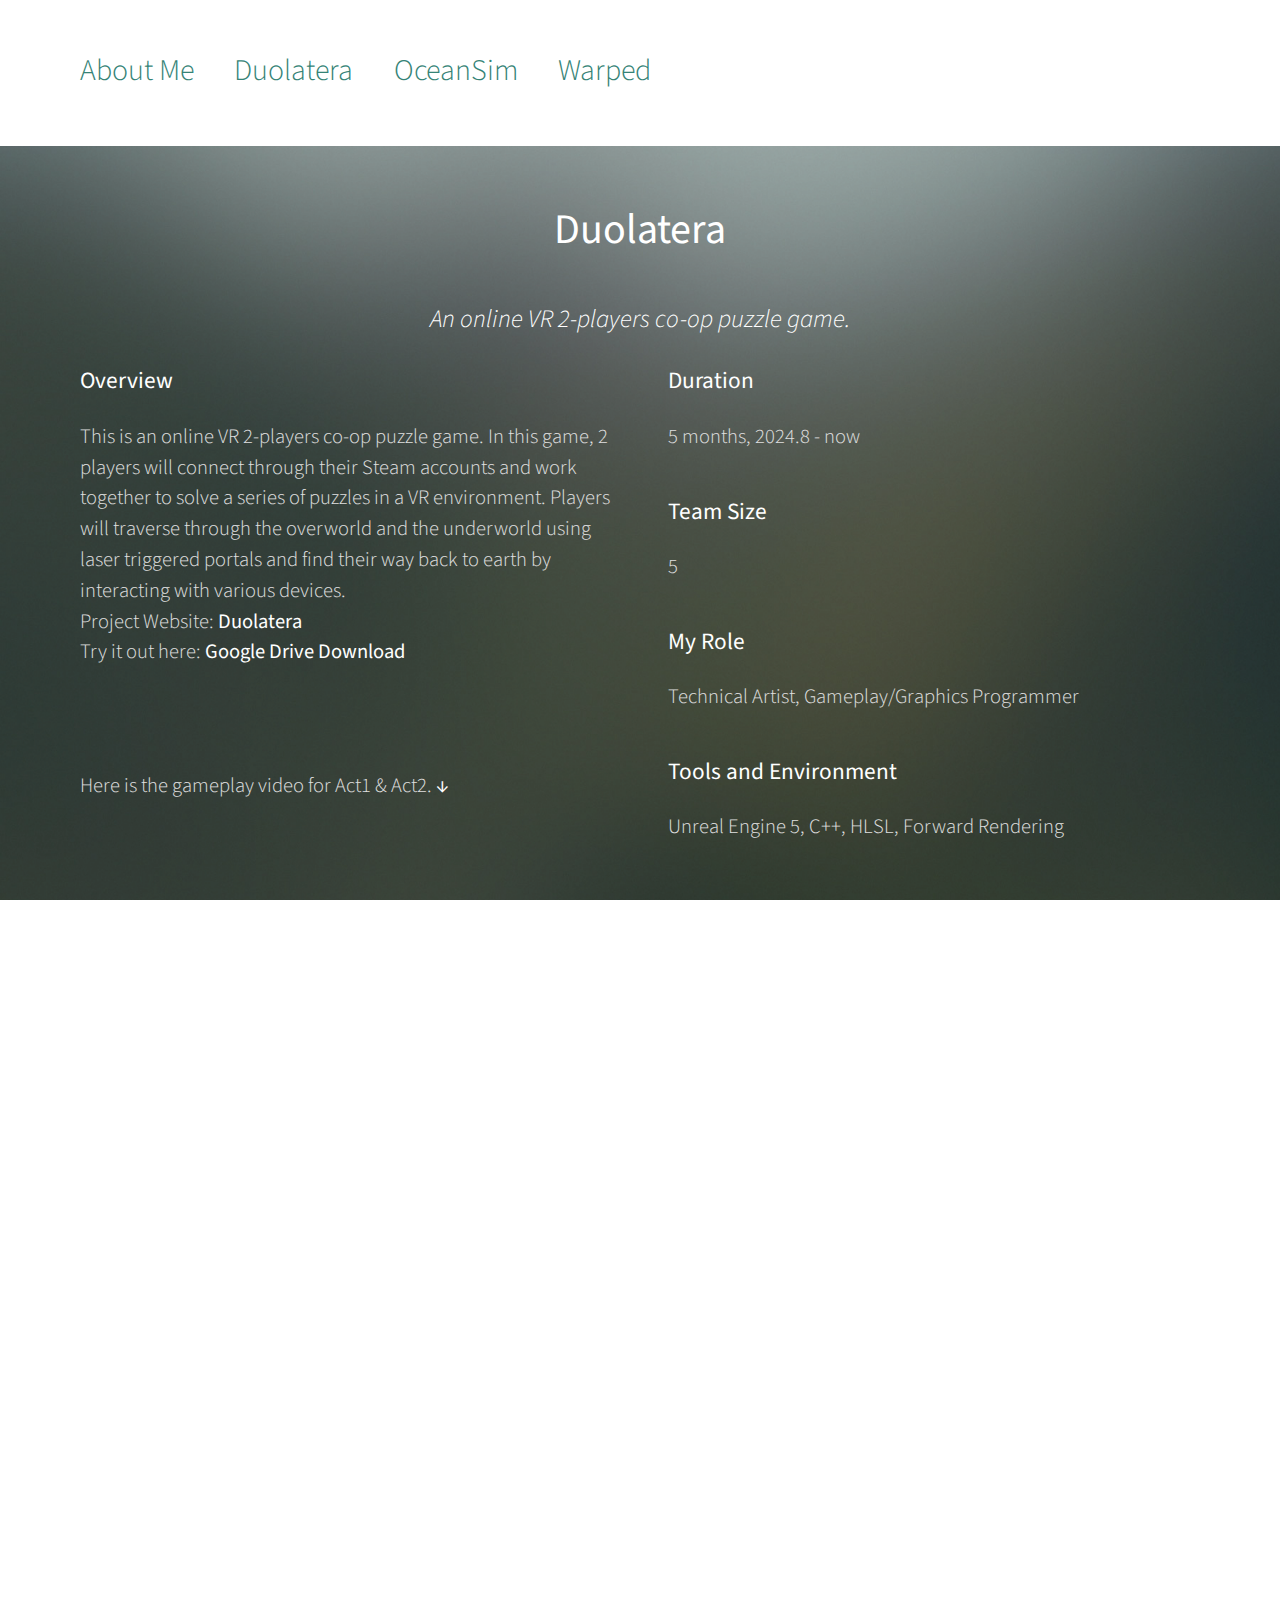
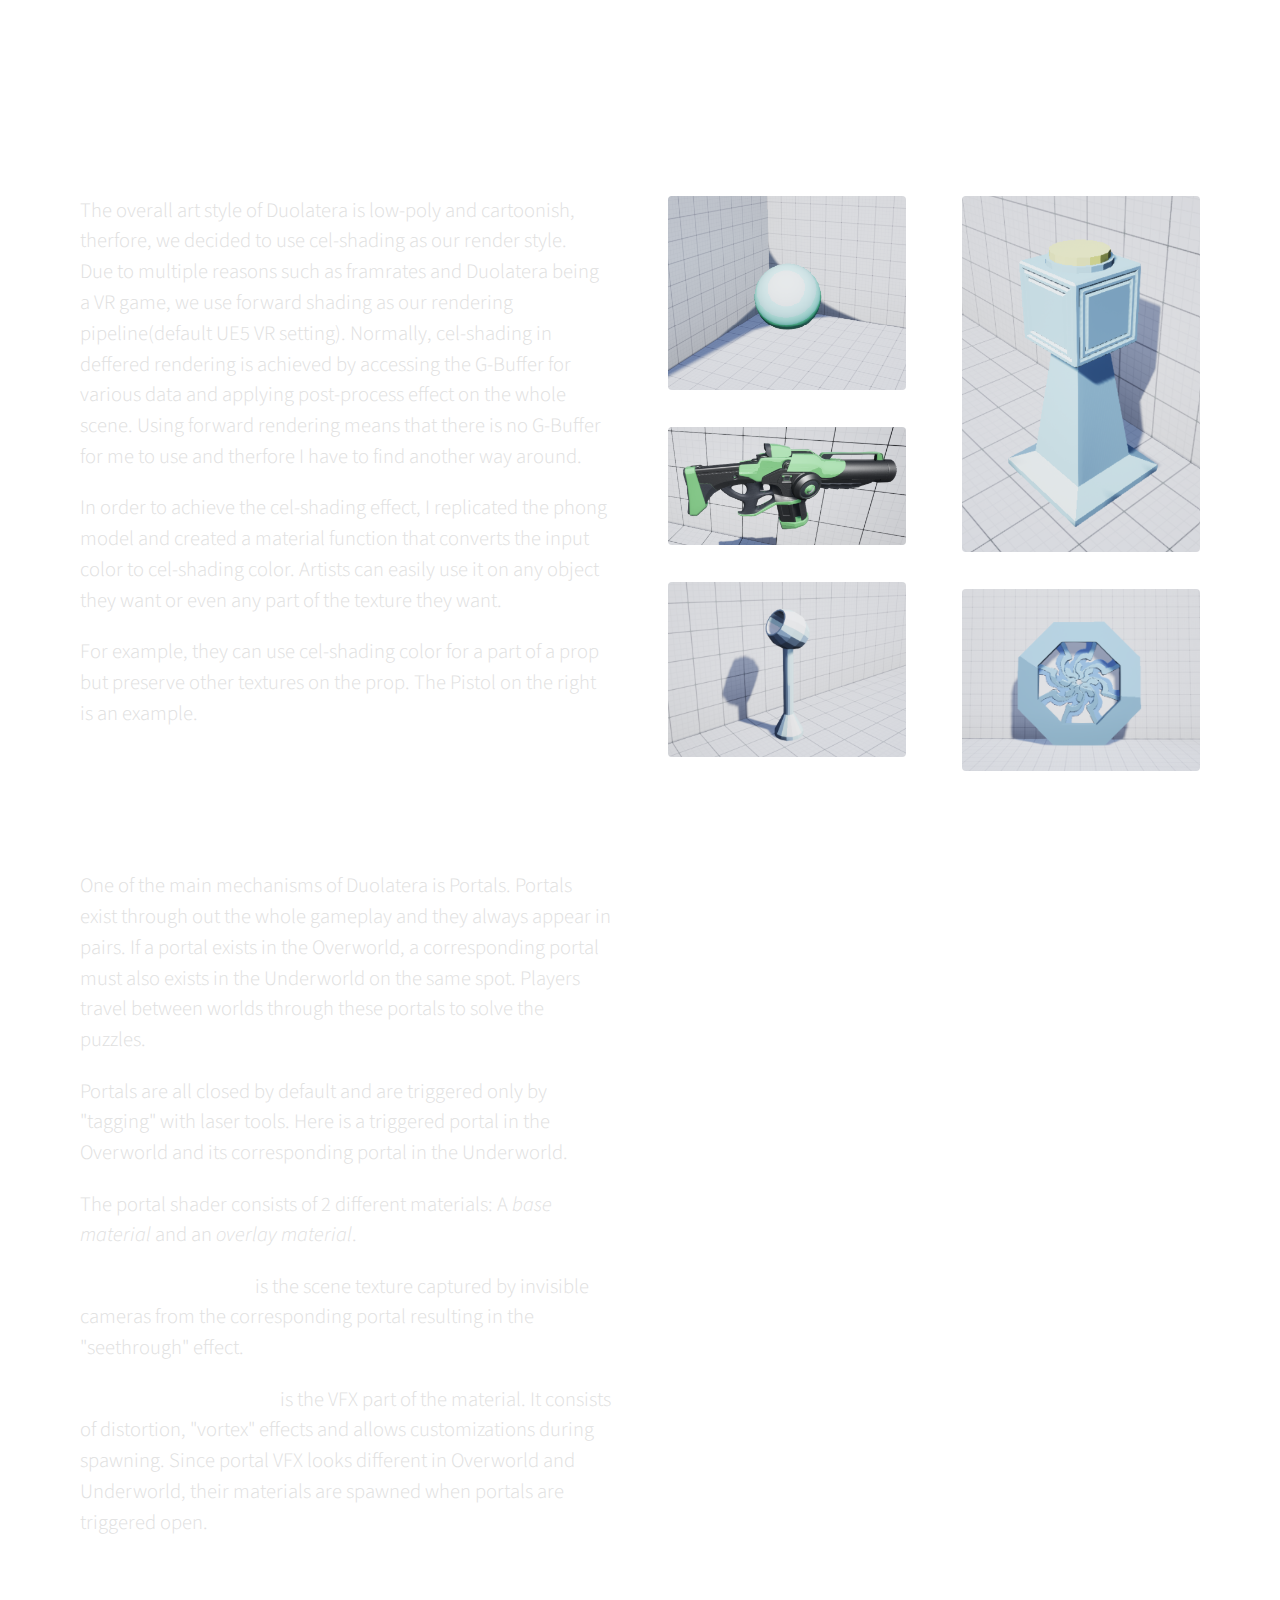
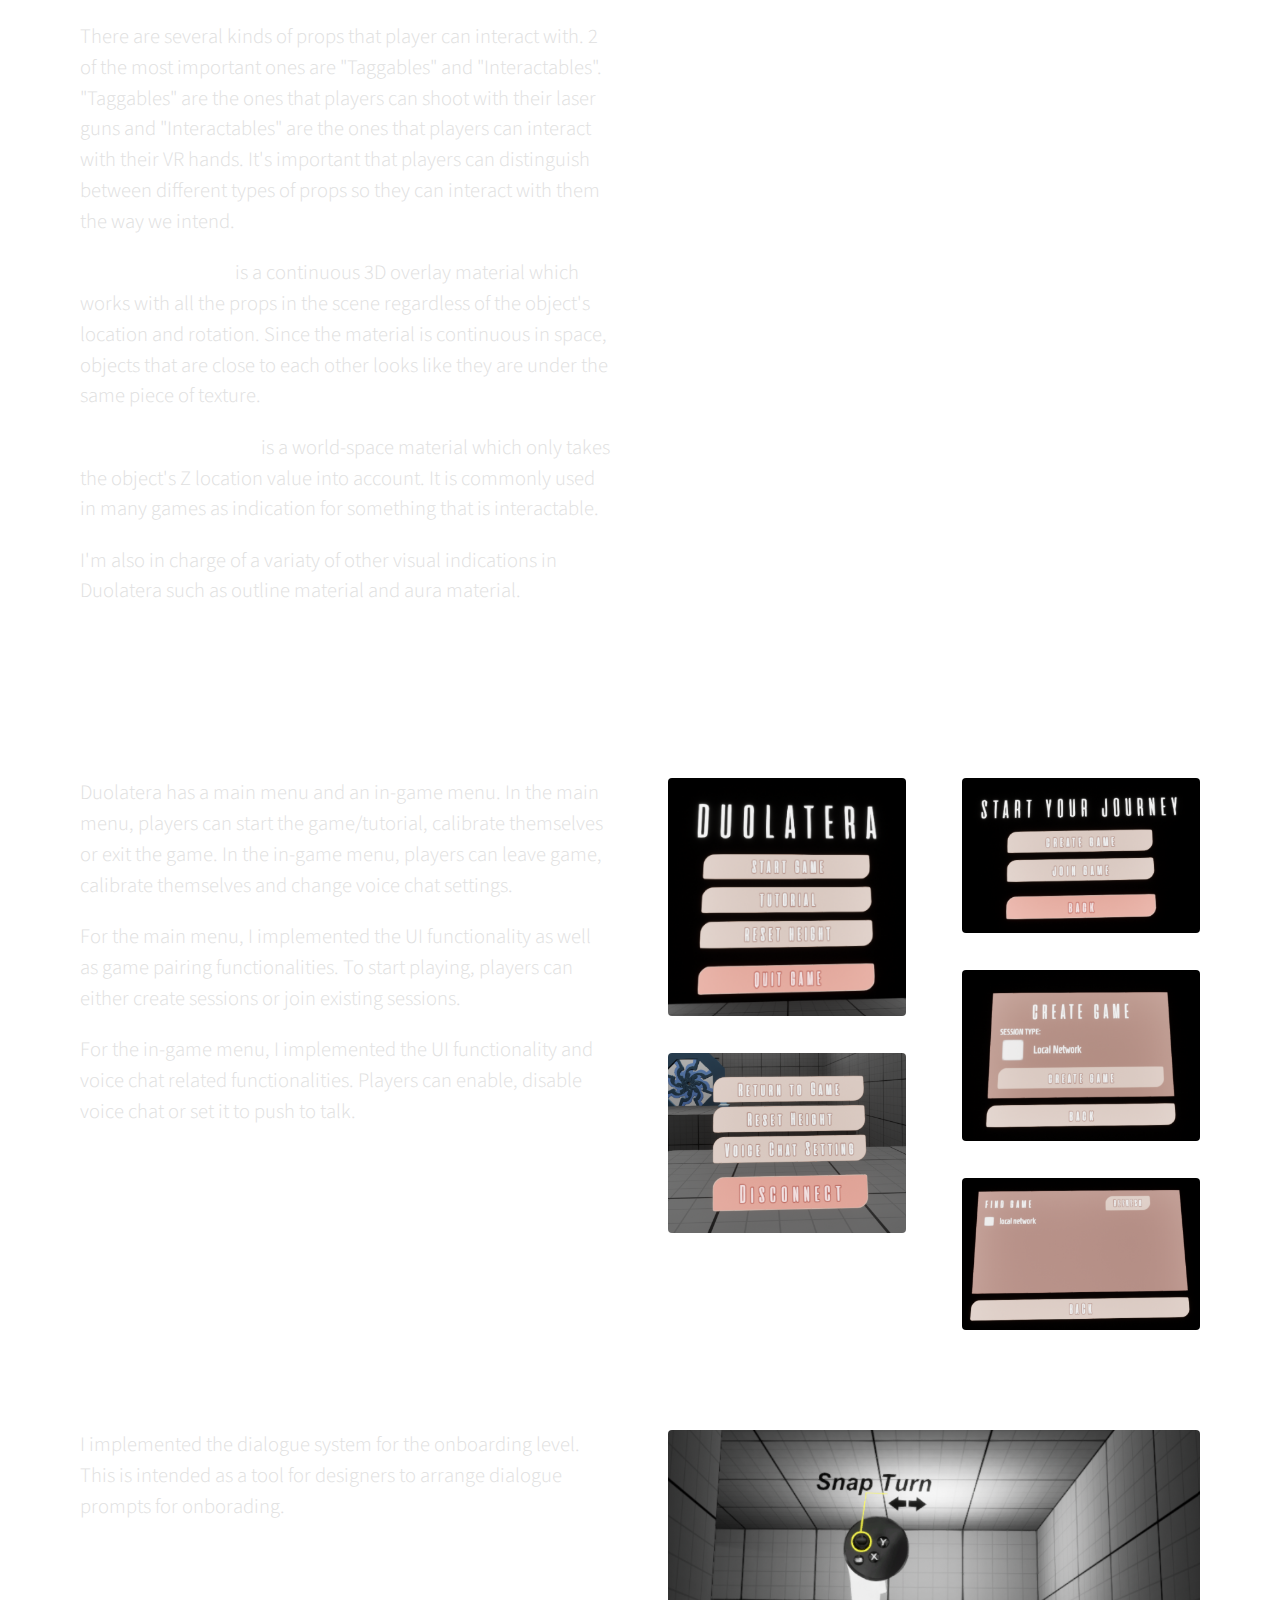
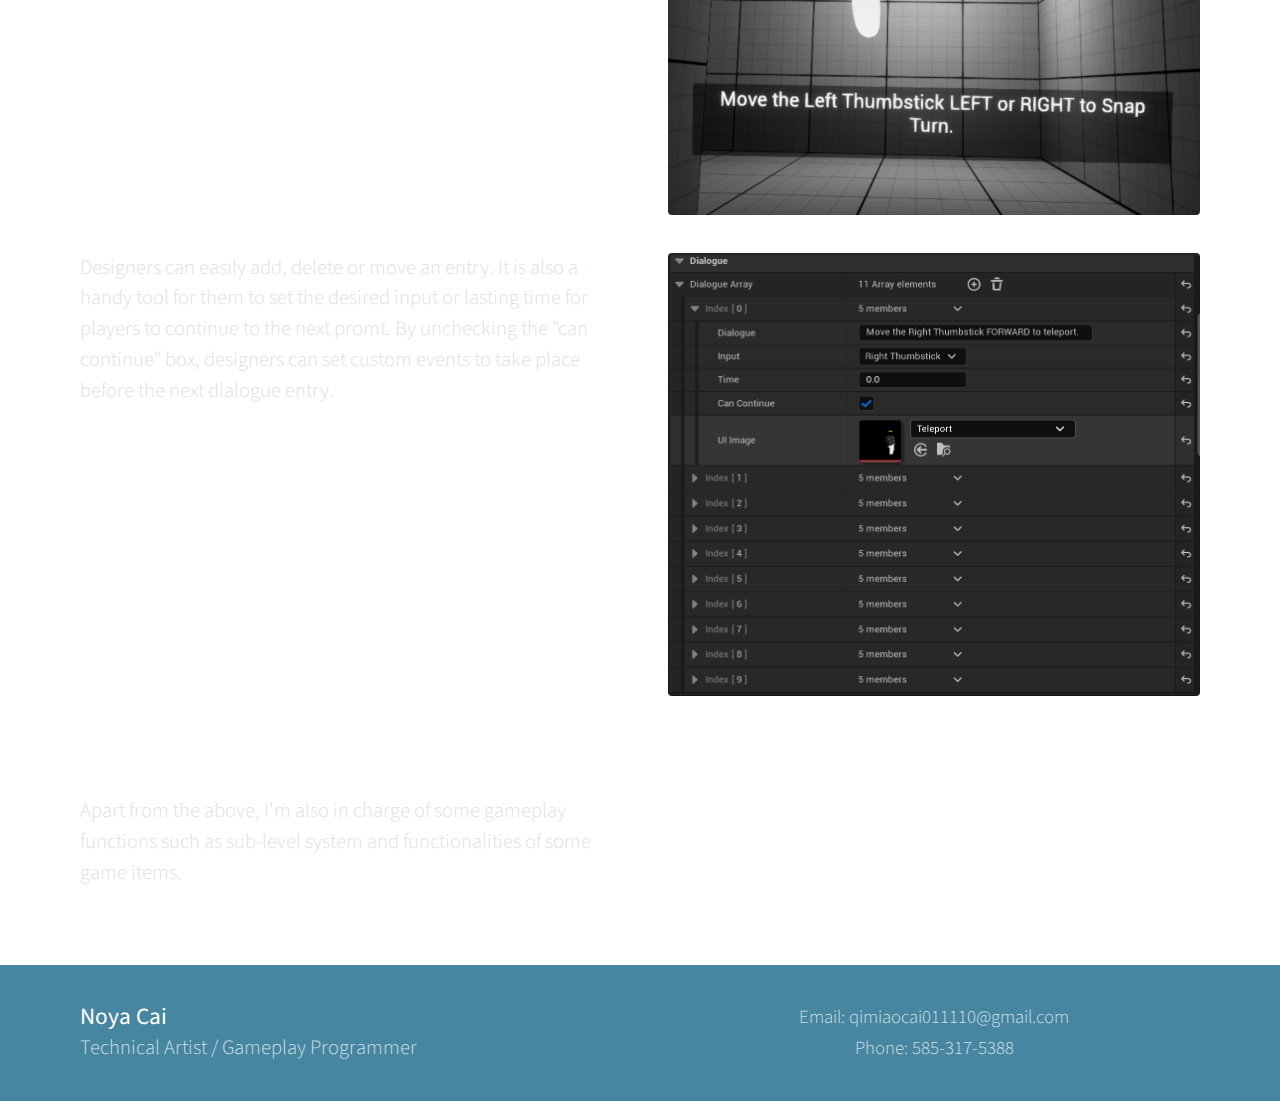
==== Duolatera.html @ 700ef35f "1 down...2 to go" ====
<!DOCTYPE HTML>
<!--
	Photon by HTML5 UP
	html5up.net | @ajlkn
	Free for personal and commercial use under the CCA 3.0 license (html5up.net/license)
-->
<html>
	<head>
		<title>Duolatera</title>
		<meta charset="utf-8" />
		<meta name="viewport" content="width=device-width, initial-scale=1, user-scalable=no" />
		<link rel="stylesheet" href="assets/css/main.css" />
		<noscript><link rel="stylesheet" href="assets/css/noscript.css" /></noscript>
	</head>
	<body class="is-preload">
		<!-- Header -->
		<section id = "one" class="main style3" style="background-color: #ffffff;">
			<div class="container"  >
				<div class="row gtr-150" >
					<div class="col-8 col-12-medium imp-medium" >
						<a href= "index.html" style="text-align: right; margin-right: 5%; font-size:30px" target="_self"><font color="358376";>About Me</font></a>
						<a href= "Duolatera.html" style="text-align: right; margin-right: 5%; font-size:30px" target="_self"><font color="358376">Duolatera</font></a>
						<a href= "OceanSim.html" style="text-align: right; margin-right: 5%; font-size:30px" target="_self"><font color="358376">OceanSim</font></a>
						<a href= "Warped.html" style="text-align: right; margin-right: 5%; font-size:30px" target="_self"><font color="358376">Warped</font></a>
					</div>
				</div>
			</div>
		</section>
		<!-- One -->
		<section id="one" class="main style2">
			<div class="container">				
				<h1 style = "text-align: center;">
					<b>Duolatera</b>
				</h1>
				<h3 style="font-style: italic; text-align: center;">
					An online VR 2-players co-op puzzle game.
				</h3>
				<div class="row gtr-150">
					<div class="col-6 col-12-medium">
						<h4> 
							<b>Overview</b>
						</h4>
						<p>
							This is an online VR 2-players co-op puzzle game. 
							In this game, 2 players will connect through their Steam accounts and work together to solve a series of puzzles in a VR environment.
							Players will traverse through the overworld and the underworld using laser triggered portals and find their way back to earth by interacting with various devices. 
							<br />
							Project Website: <a href="https://drifters-msgdd.github.io/"> <b>Duolatera</b> </a>
							<br />
							Try it out here: 
							<a href="https://drive.google.com/file/d/1wOtnj-SyZd5ifnVirCe8KGhSxMT-4qs-/view"> <b>Google Drive Download</b> </a>
						</p>
						<p>	
							<br/><br/>
							Here is the gameplay video for Act1 & Act2. <b>↓</b>
						</p>
					</div>
					<div class="col-6 col-12-medium">
						<h4> 
							<b>Duration</b>
						</h4>
						<p>
							5 months, 2024.8 - now
						</p>
						<h4> 
							<b>Team Size</b>
						</h4>
						<p>
							5
						</p>
						<h4> 
							<b>My Role</b>
						</h4>
						<p>
							Technical Artist, Gameplay/Graphics Programmer
						</p>
						<h4> 
							<b>Tools and Environment</b>
						</h4>
						<p>
							Unreal Engine 5, C++, HLSL, Forward Rendering
						</p>
					</div>
				</div>
								
				<iframe width="720" height="720" src="https://www.youtube.com/embed/d44bLRqTe-4"  style="margin-left: 18%;"></iframe>
				<br/><br/>
				<h2> 
					<b>Shaders</b>
				</h2>
				<h3> 
					<b>Global Cel-Shading</b>
				</h3>
				<div class="row gtr-150">
					<div class="col-6 col-12-medium">
						<p style="margin-bottom: 1em;">
							The overall art style of Duolatera is low-poly and cartoonish, therfore, we decided to use cel-shading as our render style.
							<br/>
							Due to multiple reasons such as framrates and Duolatera being a VR game, we use forward shading as our rendering pipeline(default UE5 VR setting).
							Normally, cel-shading in deffered rendering is achieved by accessing the G-Buffer for various data and applying post-process effect on the whole scene.
							Using forward rendering means that there is no G-Buffer for me to use and therfore I have to find another way around.
						</p>
						<p style="margin-bottom: 1em;">
							In order to achieve the cel-shading effect, I replicated the phong model and created a material function that converts the input color to cel-shading color.
							Artists can easily use it on any object they want or even any part of the texture they want. 
						</p>
						<p style="margin-bottom: 1em;">
							For example, they can use cel-shading color for a part of a prop but preserve other textures on the prop. The Pistol on the right is an example.
						</p>
					</div>
					<div class="col-6 col-12-medium">
						<div class="row gtr-150">
							<div class="col-6 col-12-medium">
								<span class="image fit"><img src="images/Cel_Ball.png" alt="" /></span>
								<span class="image fit"><img src="images/Cel_Pistol.png" alt="" /></span>
								<span class="image fit"><img src="images/Cel_RingSensor.png" alt="" /></span>
							</div>
							<div class="col-6 col-12-medium">
								<span class="image fit"><img src="images/Cel_Button.png" alt="" /></span>
								<span class="image fit"><img src="images/Cel_Gate.png" alt="" /></span>
							</div>
						</div>
					</div>
				</div>
				<h3> 
					<b>Portal VFX Between 2 Worlds</b>
				</h3>
				<div class="row gtr-150">
					<div class="col-6 col-12-medium" >
						<p style="margin-bottom: 1em;">
							One of the main mechanisms of Duolatera is Portals. Portals exist through out the whole gameplay and they always appear in pairs. 
							If a portal exists in the Overworld, a corresponding portal must also exists in the Underworld on the same spot. Players travel between worlds through these portals to solve the puzzles.
						</p>
						<p style="margin-bottom: 1em;">
							Portals are all closed by default and are triggered only by "tagging" with laser tools. 
							Here is a triggered portal in the Overworld and its corresponding portal in the Underworld. 
						</p>
						<p style="margin-bottom: 1em;">
							The portal shader consists of 2 different materials: A <i>base material</i> and an <i>overlay material</i>.
						</p>
						<p style="margin-bottom: 1em;">
							<b>Base portal material</b> is the scene texture captured by invisible cameras from the corresponding portal resulting in the "seethrough" effect.
						</p>
						<p style="margin-bottom: 1em;">
							<b>Overlay portal material</b> is the VFX part of the material. It consists of distortion, "vortex" effects and allows customizations during spawning. 
							Since portal VFX looks different in Overworld and Underworld, their materials are spawned when portals are triggered open. 
						</p>
					</div>
					<div class="col-6 col-12-medium">
						<span class="image fit" style="margin-bottom: 1em;"><img src="images/OverworldPortal.gif" alt="" /></span>
						<p style="margin-top: 1em; text-align: center;" >
							<b>Overworld Portal</b>
						</p>
						<span class="image fit" style="margin-bottom: 1em;"><img src="images/UnderworldPortal.gif" alt="" /></span>
						<p style="margin-top: 1em; text-align: center;">
							<b>Underworld Portal</b>	
						</p>
					</div>
				</div>
				<h3> 
					<b>Visual Indication Shaders</b>
				</h3>
				<div class="row gtr-150">
					<div class="col-6 col-12-medium">
						<p style="margin-bottom: 1em;">
							There are several kinds of props that player can interact with. 2 of the most important ones are "Taggables" and "Interactables".
							"Taggables" are the ones that players can shoot with their laser guns and "Interactables" are the ones that players can interact with their VR hands.
							It's important that players can distinguish between different types of props so they can interact with them the way we intend.
						</p>
						<p style="margin-bottom: 1em;">
							<b>Taggable material</b> is a continuous 3D overlay material which works with all the props in the scene regardless of the object's location and rotation.
							Since the material is continuous in space, objects that are close to each other looks like they are under the same piece of texture.
						</p>
						<p style="margin-bottom: 1em;">
							<b>Interactable material</b> is a world-space material which only takes the object's Z location value into account.
							It is commonly used in many games as indication for something that is interactable. 
						</p>
						<p style="margin-bottom: 1em;">
							I'm also in charge of a variaty of other visual indications in Duolatera such as outline material and aura material.
						</p>
					</div>
					<div class="col-6 col-12-medium">
						<span class="image fit" style="margin-bottom: 1em;"><img src="images/TaggableMat.gif" alt="" /></span>
						<p style="margin-top: 1em; text-align: center;">
							<b>Taggable Material</b>	
						</p>
						<span class="image fit" style="margin-bottom: 1em;"><img src="images/InteractableMat.gif" alt="" /></span>
						<p style="margin-top: 1em; text-align: center;">
							<b>Interactable Material</b>	
						</p>
					</div>
				</div>
				<h2> 
					<b>Gameplay</b>
				</h2>
				<h3> 
					<b>Menu System</b>
				</h3>
				<div class="row gtr-150">
					<div class="col-6 col-12-medium">
						<p style="margin-bottom: 1em;">
							Duolatera has a main menu and an in-game menu. In the main menu, players can start the game/tutorial, calibrate themselves or exit the game.
							In the in-game menu, players can leave game, calibrate themselves and change voice chat settings.
						</p>
						<p style="margin-bottom: 1em;">	
							For the main menu, I implemented the UI functionality as well as game pairing functionalities. To start playing, players can either create sessions or join existing sessions.
						</p>
						<p style="margin-bottom: 1em;">	
							For the in-game menu, I implemented the UI functionality and voice chat related functionalities. Players can enable, disable voice chat or set it to push to talk.
						</p>
					</div>
					<div class="col-6 col-12-medium">
						<div class="row gtr-150">
							<div class="col-6 col-12-medium">
								<span class="image fit"><img src="images/MainMenu.png" alt="" /></span>
								<span class="image fit"><img src="images/SubMenu.png" alt="" /></span>
							</div>
							<div class="col-6 col-12-medium">
								<span class="image fit"><img src="images/GameSession.png" alt="" /></span>
								<span class="image fit"><img src="images/CreateGame.png" alt="" /></span>
								<span class="image fit"><img src="images/JoinGame.png" alt="" /></span>
							</div>
						</div>
					</div>
				</div>
				<h3> 
					<b>Dialogue System</b>
				</h3>
				<div class="row gtr-150">
					<div class="col-6 col-12-medium">
						<p style="margin-bottom: 1em;">
							I implemented the dialogue system for the onboarding level. This is intended as a tool for designers to arrange dialogue prompts for onborading.
						</p>
					</div>
					<div class="col-6 col-12-medium">
						<div class="col-6 col-12-medium">
							<span class="image fit"><img src="images/Dialogue.png" alt="" /></span>
						</div>
					</div>	
				</div>
				<div class="row gtr-150">
					<div class="col-6 col-12-medium">
						<p style="margin-bottom: 1em;">
							Designers can easily add, delete or move an entry. It is also a handy tool for them to set the desired input or lasting time for players to continue to the next promt.
							By unchecking the "can continue" box, designers can set custom events to take place before the next dialogue entry.
						</p>
					</div>
					<div class="col-6 col-12-medium">
						<div class="col-6 col-12-medium">
							<span class="image fit"><img src="images/DialogueSystem.png" alt="" /></span>
						</div>
					</div>	
				</div>
				<h3> 
					<b>Other Gameplay</b>
				</h3>
				<div class="row gtr-150">
					<div class="col-6 col-12-medium">
						<p style="margin-bottom: 1em;">
							Apart from the above, I'm also in charge of some gameplay functions such as sub-level system and functionalities of some game items.
						</p>
					</div>
				</div>
			</div>
		</section>
	
		<!-- Footer -->
		<section id="footer">
			<div class = "container">
				<div class="row gtr-150">
					<div class="col-6 col-12-medium">
						<p style = "text-align:left; margin: 0 0 0 0; font-size: 1.25em;" >
							<b>Noya Cai</b> 
						</p>	
						<p style = "text-align:left;  margin: 0 0 0 0;" >
							Technical Artist / Gameplay Programmer
						</p>
					</div>
					<div class="col-6 col-12-medium">
						Email: <a href="mailto: qimiaocai011110@gmail.com"> qimiaocai011110@gmail.com </a>
						<br>Phone: 585-317-5388
					</div>
				</div>
			</div>
		</section>

		<!-- Scripts -->
			<script src="assets/js/jquery.min.js"></script>
			<script src="assets/js/jquery.scrolly.min.js"></script>
			<script src="assets/js/browser.min.js"></script>
			<script src="assets/js/breakpoints.min.js"></script>
			<script src="assets/js/util.js"></script>
			<script src="assets/js/main.js"></script>

	</body>
</html>
---- assets/css/main.css ----
@import url("fontawesome-all.min.css");
@import url("https://fonts.googleapis.com/css?family=Source+Sans+Pro:300,300italic,400,400italic");

/*
	Photon by HTML5 UP
	html5up.net | @ajlkn
	Free for personal and commercial use under the CCA 3.0 license (html5up.net/license)
*/

html, body, div, span, applet, object,
iframe, h1, h2, h3, h4, h5, h6, p, blockquote,
pre, a, abbr, acronym, address, big, cite,
code, del, dfn, em, img, ins, kbd, q, s, samp,
small, strike, strong, sub, sup, tt, var, b,
u, i, center, dl, dt, dd, ol, ul, li, fieldset,
form, label, legend, table, caption, tbody,
tfoot, thead, tr, th, td, article, aside,
canvas, details, embed, figure, figcaption,
footer, header, hgroup, menu, nav, output, ruby,
section, summary, time, mark, audio, video {
	margin: 0;
	padding: 0;
	border: 0;
	font-size: 100%;
	font: inherit;
	vertical-align: baseline;}

article, aside, details, figcaption, figure,
footer, header, hgroup, menu, nav, section {
	display: block;}

body {
	line-height: 1;
}

ol, ul {
	list-style: none;
}

blockquote, q {
	quotes: none;
}

	blockquote:before, blockquote:after, q:before, q:after {
		content: '';
		content: none;
	}

table {
	border-collapse: collapse;
	border-spacing: 0;
}

body {
	-webkit-text-size-adjust: none;
}

mark {
	background-color: transparent;
	color: inherit;
}

input::-moz-focus-inner {
	border: 0;
	padding: 0;
}

input, select, textarea {
	-moz-appearance: none;
	-webkit-appearance: none;
	-ms-appearance: none;
	appearance: none;
}

/* Basic */

	html {
		box-sizing: border-box;
	}

	*, *:before, *:after {
		box-sizing: inherit;
	}

	body {
		background: #fff;
	}

		body.is-preload *, body.is-preload *:before, body.is-preload *:after {
			-moz-animation: none !important;
			-webkit-animation: none !important;
			-ms-animation: none !important;
			animation: none !important;
			-moz-transition: none !important;
			-webkit-transition: none !important;
			-ms-transition: none !important;
			transition: none !important;
		}

	body, input, select, textarea {
		color: #666;
		font-family: "Source Sans Pro", Helvetica, sans-serif;
		font-size: 16pt;
		font-weight: 300;
		line-height: 1.65em;
	}

	a {
		-moz-transition: color 0.2s ease-in-out, border-color 0.2s ease-in-out;
		-webkit-transition: color 0.2s ease-in-out, border-color 0.2s ease-in-out;
		-ms-transition: color 0.2s ease-in-out, border-color 0.2s ease-in-out;
		transition: color 0.2s ease-in-out, border-color 0.2s ease-in-out;
		border-bottom: solid 2px #00000000;
		color: inherit;
		text-decoration: none;
	}

		a:hover {
			border-bottom-color: #00000000;
			color: #ffffff;
		}

	strong, b {
		color: #555;
		font-weight: 400;
	}

	em, i {
		font-style: italic;
	}

	p {
		font-size: 1.10em;
		font-style: initial;
		margin: 0 0 2em 0;
	}

	h1, h2, h3, h4, h5, h6 {
		color: #555;
		line-height: 1em;
		margin: 0 0 1em 0;
	}

		h1 a, h2 a, h3 a, h4 a, h5 a, h6 a {
			color: inherit;
			text-decoration: none;
		}

	h1 {
		font-size: 2.25em;
		line-height: 1.35em;
	}

	h2 {
		font-size: 2em;
		line-height: 1.35em;
	}

	h3 {
		font-size: 1.35em;
		line-height: 1.5em;
	}

	h4 {
		font-size: 1.25em;
		line-height: 1.5em;
	}

	h5 {
		font-size: 0.9em;
		line-height: 1.5em;
	}

	h6 {
		font-size: 0.7em;
		line-height: 1.5em;
	}

	sub {
		font-size: 0.8em;
		position: relative;
		top: 0.5em;
	}

	sup {
		font-size: 0.8em;
		position: relative;
		top: -0.5em;
	}

	hr {
		border: 0;
		border-bottom: solid 1px rgba(144, 144, 144, 0.5);
		margin: 2em 0;
	}

		hr.major {
			margin: 3em 0;
		}

	blockquote {
		border-left: solid 4px rgba(144, 144, 144, 0.5);
		font-style: italic;
		margin: 0 0 2em 0;
		padding: 0.5em 0 0.5em 2em;
	}

	code {
		background: rgba(144, 144, 144, 0.075);
		border-radius: 4px;
		border: solid 1px rgba(144, 144, 144, 0.5);
		font-family: "Courier New", monospace;
		font-size: 0.9em;
		margin: 0 0.25em;
		padding: 0.25em 0.65em;
	}

	pre {
		-webkit-overflow-scrolling: touch;
		font-family: "Courier New", monospace;
		font-size: 0.9em;
		margin: 0 0 2em 0;
	}

		pre code {
			display: block;
			line-height: 1.75em;
			padding: 1em 1.5em;
			overflow-x: auto;
		}

	.align-left {
		text-align: left;
	}

	.align-center {
		text-align: center;
	}

	.align-right {
		text-align: right;
	}

/* Container */

	.container {
		margin: 0 auto;
		max-width: calc(100% - 4em);
		width: 60em;
	}

		.container.xsmall {
			width: 15em;
		}

		.container.small {
			width: 30em;
		}

		.container.medium {
			width: 45em;
		}

		.container.large {
			width: 75em;
		}

		.container.xlarge {
			width: 90em;
		}

		.container.max {
			width: 100%;
		}

		@media screen and (max-width: 980px) {

			.container {
				max-width: 100% !important;
				width: 100% !important;
			}

		}

		@media screen and (max-width: 480px) {

			.container {
				max-width: calc(100% - 3em);
			}

		}

/* Row */

	.row {
		display: flex;
		flex-wrap: wrap;
		box-sizing: border-box;
		align-items: stretch;
	}

		.row > * {
			box-sizing: border-box;
		}

		.row.gtr-uniform > * > :last-child {
			margin-bottom: 0;
		}

		.row.aln-left {
			justify-content: flex-start;
		}

		.row.aln-center {
			justify-content: center;
		}

		.row.aln-right {
			justify-content: flex-end;
		}

		.row.aln-top {
			align-items: flex-start;
		}

		.row.aln-middle {
			align-items: center;
		}

		.row.aln-bottom {
			align-items: flex-end;
		}

		.row > .imp {
			order: -1;
		}

		.row > .col-1 {
			width: 8.33333%;
		}

		.row > .off-1 {
			margin-left: 8.33333%;
		}

		.row > .col-2 {
			width: 16.66667%;
		}

		.row > .off-2 {
			margin-left: 16.66667%;
		}

		.row > .col-3 {
			width: 25%;
		}

		.row > .off-3 {
			margin-left: 25%;
		}

		.row > .col-4 {
			width: 33.33333%;
		}

		.row > .off-4 {
			margin-left: 33.33333%;
		}

		.row > .col-5 {
			width: 41.66667%;
		}

		.row > .off-5 {
			margin-left: 41.66667%;
		}

		.row > .col-6 {
			width: 50%;
		}

		.row > .off-6 {
			margin-left: 50%;
		}

		.row > .col-7 {
			width: 58.33333%;
		}

		.row > .off-7 {
			margin-left: 58.33333%;
		}

		.row > .col-8 {
			width: 66.66667%;
		}

		.row > .off-8 {
			margin-left: 66.66667%;
		}

		.row > .col-9 {
			width: 75%;
		}

		.row > .off-9 {
			margin-left: 75%;
		}

		.row > .col-10 {
			width: 83.33333%;
		}

		.row > .off-10 {
			margin-left: 83.33333%;
		}

		.row > .col-11 {
			width: 91.66667%;
		}

		.row > .off-11 {
			margin-left: 91.66667%;
		}

		.row > .col-12 {
			width: 100%;
		}

		.row > .off-12 {
			margin-left: 100%;
		}

		.row.gtr-0 {
			margin-top: 0;
			margin-left: 0em;
		}

			.row.gtr-0 > * {
				padding: 0 0 0 0em;
			}

			.row.gtr-0.gtr-uniform {
				margin-top: 0em;
			}

				.row.gtr-0.gtr-uniform > * {
					padding-top: 0em;
				}

		.row.gtr-25 {
			margin-top: 0;
			margin-left: -0.5em;
		}

			.row.gtr-25 > * {
				padding: 0 0 0 0.5em;
			}

			.row.gtr-25.gtr-uniform {
				margin-top: -0.5em;
			}

				.row.gtr-25.gtr-uniform > * {
					padding-top: 0.5em;
				}

		.row.gtr-50 {
			margin-top: 0;
			margin-left: -1em;
		}

			.row.gtr-50 > * {
				padding: 0 0 0 1em;
			}

			.row.gtr-50.gtr-uniform {
				margin-top: -1em;
			}

				.row.gtr-50.gtr-uniform > * {
					padding-top: 1em;
				}

		.row {
			margin-top: 0;
			margin-left: -2em;
		}

			.row > * {
				padding: 0 0 0 2em;
			}

			.row.gtr-uniform {
				margin-top: -2em;
			}

				.row.gtr-uniform > * {
					padding-top: 2em;
				}

		.row.gtr-150 {
			margin-top: 0;
			margin-left: -3em;
		}

			.row.gtr-150 > * {
				padding: 0 0 0 3em;
			}

			.row.gtr-150.gtr-uniform {
				margin-top: -3em;
			}

				.row.gtr-150.gtr-uniform > * {
					padding-top: 3em;
				}

		.row.gtr-200 {
			margin-top: 0;
			margin-left: -4em;
		}

			.row.gtr-200 > * {
				padding: 0 0 0 4em;
			}

			.row.gtr-200.gtr-uniform {
				margin-top: -4em;
			}

				.row.gtr-200.gtr-uniform > * {
					padding-top: 4em;
				}

		@media screen and (max-width: 1680px) {

			.row {
				display: flex;
				flex-wrap: wrap;
				box-sizing: border-box;
				align-items: stretch;
			}

				.row > * {
					box-sizing: border-box;
				}

				.row.gtr-uniform > * > :last-child {
					margin-bottom: 0;
				}

				.row.aln-left {
					justify-content: flex-start;
				}

				.row.aln-center {
					justify-content: center;
				}

				.row.aln-right {
					justify-content: flex-end;
				}

				.row.aln-top {
					align-items: flex-start;
				}

				.row.aln-middle {
					align-items: center;
				}

				.row.aln-bottom {
					align-items: flex-end;
				}

				.row > .imp-xlarge {
					order: -1;
				}

				.row > .col-1-xlarge {
					width: 8.33333%;
				}

				.row > .off-1-xlarge {
					margin-left: 8.33333%;
				}

				.row > .col-2-xlarge {
					width: 16.66667%;
				}

				.row > .off-2-xlarge {
					margin-left: 16.66667%;
				}

				.row > .col-3-xlarge {
					width: 25%;
				}

				.row > .off-3-xlarge {
					margin-left: 25%;
				}

				.row > .col-4-xlarge {
					width: 33.33333%;
				}

				.row > .off-4-xlarge {
					margin-left: 33.33333%;
				}

				.row > .col-5-xlarge {
					width: 41.66667%;
				}

				.row > .off-5-xlarge {
					margin-left: 41.66667%;
				}

				.row > .col-6-xlarge {
					width: 50%;
				}

				.row > .off-6-xlarge {
					margin-left: 50%;
				}

				.row > .col-7-xlarge {
					width: 58.33333%;
				}

				.row > .off-7-xlarge {
					margin-left: 58.33333%;
				}

				.row > .col-8-xlarge {
					width: 66.66667%;
				}

				.row > .off-8-xlarge {
					margin-left: 66.66667%;
				}

				.row > .col-9-xlarge {
					width: 75%;
				}

				.row > .off-9-xlarge {
					margin-left: 75%;
				}

				.row > .col-10-xlarge {
					width: 83.33333%;
				}

				.row > .off-10-xlarge {
					margin-left: 83.33333%;
				}

				.row > .col-11-xlarge {
					width: 91.66667%;
				}

				.row > .off-11-xlarge {
					margin-left: 91.66667%;
				}

				.row > .col-12-xlarge {
					width: 100%;
				}

				.row > .off-12-xlarge {
					margin-left: 100%;
				}

				.row.gtr-0 {
					margin-top: 0;
					margin-left: 0em;
				}

					.row.gtr-0 > * {
						padding: 0 0 0 0em;
					}

					.row.gtr-0.gtr-uniform {
						margin-top: 0em;
					}

						.row.gtr-0.gtr-uniform > * {
							padding-top: 0em;
						}

				.row.gtr-25 {
					margin-top: 0;
					margin-left: -0.5em;
				}

					.row.gtr-25 > * {
						padding: 0 0 0 0.5em;
					}

					.row.gtr-25.gtr-uniform {
						margin-top: -0.5em;
					}

						.row.gtr-25.gtr-uniform > * {
							padding-top: 0.5em;
						}

				.row.gtr-50 {
					margin-top: 0;
					margin-left: -1em;
				}

					.row.gtr-50 > * {
						padding: 0 0 0 1em;
					}

					.row.gtr-50.gtr-uniform {
						margin-top: -1em;
					}

						.row.gtr-50.gtr-uniform > * {
							padding-top: 1em;
						}

				.row {
					margin-top: 0;
					margin-left: -2em;
				}

					.row > * {
						padding: 0 0 0 2em;
					}

					.row.gtr-uniform {
						margin-top: -2em;
					}

						.row.gtr-uniform > * {
							padding-top: 2em;
						}

				.row.gtr-150 {
					margin-top: 0;
					margin-left: -3em;
				}

					.row.gtr-150 > * {
						padding: 0 0 0 3em;
					}

					.row.gtr-150.gtr-uniform {
						margin-top: -3em;
					}

						.row.gtr-150.gtr-uniform > * {
							padding-top: 3em;
						}

				.row.gtr-200 {
					margin-top: 0;
					margin-left: -4em;
				}

					.row.gtr-200 > * {
						padding: 0 0 0 4em;
					}

					.row.gtr-200.gtr-uniform {
						margin-top: -4em;
					}

						.row.gtr-200.gtr-uniform > * {
							padding-top: 4em;
						}

		}

		@media screen and (max-width: 1140px) {

			.row {
				display: flex;
				flex-wrap: wrap;
				box-sizing: border-box;
				align-items: stretch;
			}

				.row > * {
					box-sizing: border-box;
				}

				.row.gtr-uniform > * > :last-child {
					margin-bottom: 0;
				}

				.row.aln-left {
					justify-content: flex-start;
				}

				.row.aln-center {
					justify-content: center;
				}

				.row.aln-right {
					justify-content: flex-end;
				}

				.row.aln-top {
					align-items: flex-start;
				}

				.row.aln-middle {
					align-items: center;
				}

				.row.aln-bottom {
					align-items: flex-end;
				}

				.row > .imp-large {
					order: -1;
				}

				.row > .col-1-large {
					width: 8.33333%;
				}

				.row > .off-1-large {
					margin-left: 8.33333%;
				}

				.row > .col-2-large {
					width: 16.66667%;
				}

				.row > .off-2-large {
					margin-left: 16.66667%;
				}

				.row > .col-3-large {
					width: 25%;
				}

				.row > .off-3-large {
					margin-left: 25%;
				}

				.row > .col-4-large {
					width: 33.33333%;
				}

				.row > .off-4-large {
					margin-left: 33.33333%;
				}

				.row > .col-5-large {
					width: 41.66667%;
				}

				.row > .off-5-large {
					margin-left: 41.66667%;
				}

				.row > .col-6-large {
					width: 50%;
				}

				.row > .off-6-large {
					margin-left: 50%;
				}

				.row > .col-7-large {
					width: 58.33333%;
				}

				.row > .off-7-large {
					margin-left: 58.33333%;
				}

				.row > .col-8-large {
					width: 66.66667%;
				}

				.row > .off-8-large {
					margin-left: 66.66667%;
				}

				.row > .col-9-large {
					width: 75%;
				}

				.row > .off-9-large {
					margin-left: 75%;
				}

				.row > .col-10-large {
					width: 83.33333%;
				}

				.row > .off-10-large {
					margin-left: 83.33333%;
				}

				.row > .col-11-large {
					width: 91.66667%;
				}

				.row > .off-11-large {
					margin-left: 91.66667%;
				}

				.row > .col-12-large {
					width: 100%;
				}

				.row > .off-12-large {
					margin-left: 100%;
				}

				.row.gtr-0 {
					margin-top: 0;
					margin-left: 0em;
				}

					.row.gtr-0 > * {
						padding: 0 0 0 0em;
					}

					.row.gtr-0.gtr-uniform {
						margin-top: 0em;
					}

						.row.gtr-0.gtr-uniform > * {
							padding-top: 0em;
						}

				.row.gtr-25 {
					margin-top: 0;
					margin-left: -0.5em;
				}

					.row.gtr-25 > * {
						padding: 0 0 0 0.5em;
					}

					.row.gtr-25.gtr-uniform {
						margin-top: -0.5em;
					}

						.row.gtr-25.gtr-uniform > * {
							padding-top: 0.5em;
						}

				.row.gtr-50 {
					margin-top: 0;
					margin-left: -1em;
				}

					.row.gtr-50 > * {
						padding: 0 0 0 1em;
					}

					.row.gtr-50.gtr-uniform {
						margin-top: -1em;
					}

						.row.gtr-50.gtr-uniform > * {
							padding-top: 1em;
						}

				.row {
					margin-top: 0;
					margin-left: -2em;
				}

					.row > * {
						padding: 0 0 0 2em;
					}

					.row.gtr-uniform {
						margin-top: -2em;
					}

						.row.gtr-uniform > * {
							padding-top: 2em;
						}

				.row.gtr-150 {
					margin-top: 0;
					margin-left: -3em;
				}

					.row.gtr-150 > * {
						padding: 0 0 0 3em;
					}

					.row.gtr-150.gtr-uniform {
						margin-top: -3em;
					}

						.row.gtr-150.gtr-uniform > * {
							padding-top: 3em;
						}

				.row.gtr-200 {
					margin-top: 0;
					margin-left: -4em;
				}

					.row.gtr-200 > * {
						padding: 0 0 0 4em;
					}

					.row.gtr-200.gtr-uniform {
						margin-top: -4em;
					}

						.row.gtr-200.gtr-uniform > * {
							padding-top: 4em;
						}

		}

		@media screen and (max-width: 980px) {

			.row {
				display: flex;
				flex-wrap: wrap;
				box-sizing: border-box;
				align-items: stretch;
			}

				.row > * {
					box-sizing: border-box;
				}

				.row.gtr-uniform > * > :last-child {
					margin-bottom: 0;
				}

				.row.aln-left {
					justify-content: flex-start;
				}

				.row.aln-center {
					justify-content: center;
				}

				.row.aln-right {
					justify-content: flex-end;
				}

				.row.aln-top {
					align-items: flex-start;
				}

				.row.aln-middle {
					align-items: center;
				}

				.row.aln-bottom {
					align-items: flex-end;
				}

				.row > .imp-medium {
					order: -1;
				}

				.row > .col-1-medium {
					width: 8.33333%;
				}

				.row > .off-1-medium {
					margin-left: 8.33333%;
				}

				.row > .col-2-medium {
					width: 16.66667%;
				}

				.row > .off-2-medium {
					margin-left: 16.66667%;
				}

				.row > .col-3-medium {
					width: 25%;
				}

				.row > .off-3-medium {
					margin-left: 25%;
				}

				.row > .col-4-medium {
					width: 33.33333%;
				}

				.row > .off-4-medium {
					margin-left: 33.33333%;
				}

				.row > .col-5-medium {
					width: 41.66667%;
				}

				.row > .off-5-medium {
					margin-left: 41.66667%;
				}

				.row > .col-6-medium {
					width: 50%;
				}

				.row > .off-6-medium {
					margin-left: 50%;
				}

				.row > .col-7-medium {
					width: 58.33333%;
				}

				.row > .off-7-medium {
					margin-left: 58.33333%;
				}

				.row > .col-8-medium {
					width: 66.66667%;
				}

				.row > .off-8-medium {
					margin-left: 66.66667%;
				}

				.row > .col-9-medium {
					width: 75%;
				}

				.row > .off-9-medium {
					margin-left: 75%;
				}

				.row > .col-10-medium {
					width: 83.33333%;
				}

				.row > .off-10-medium {
					margin-left: 83.33333%;
				}

				.row > .col-11-medium {
					width: 91.66667%;
				}

				.row > .off-11-medium {
					margin-left: 91.66667%;
				}

				.row > .col-12-medium {
					width: 100%;
				}

				.row > .off-12-medium {
					margin-left: 100%;
				}

				.row.gtr-0 {
					margin-top: 0;
					margin-left: 0em;
				}

					.row.gtr-0 > * {
						padding: 0 0 0 0em;
					}

					.row.gtr-0.gtr-uniform {
						margin-top: 0em;
					}

						.row.gtr-0.gtr-uniform > * {
							padding-top: 0em;
						}

				.row.gtr-25 {
					margin-top: 0;
					margin-left: -0.5em;
				}

					.row.gtr-25 > * {
						padding: 0 0 0 0.5em;
					}

					.row.gtr-25.gtr-uniform {
						margin-top: -0.5em;
					}

						.row.gtr-25.gtr-uniform > * {
							padding-top: 0.5em;
						}

				.row.gtr-50 {
					margin-top: 0;
					margin-left: -1em;
				}

					.row.gtr-50 > * {
						padding: 0 0 0 1em;
					}

					.row.gtr-50.gtr-uniform {
						margin-top: -1em;
					}

						.row.gtr-50.gtr-uniform > * {
							padding-top: 1em;
						}

				.row {
					margin-top: 0;
					margin-left: -2em;
				}

					.row > * {
						padding: 0 0 0 2em;
					}

					.row.gtr-uniform {
						margin-top: -2em;
					}

						.row.gtr-uniform > * {
							padding-top: 2em;
						}

				.row.gtr-150 {
					margin-top: 0;
					margin-left: -3em;
				}

					.row.gtr-150 > * {
						padding: 0 0 0 3em;
					}

					.row.gtr-150.gtr-uniform {
						margin-top: -3em;
					}

						.row.gtr-150.gtr-uniform > * {
							padding-top: 3em;
						}

				.row.gtr-200 {
					margin-top: 0;
					margin-left: -4em;
				}

					.row.gtr-200 > * {
						padding: 0 0 0 4em;
					}

					.row.gtr-200.gtr-uniform {
						margin-top: -4em;
					}

						.row.gtr-200.gtr-uniform > * {
							padding-top: 4em;
						}

		}

		@media screen and (max-width: 736px) {

			.row {
				display: flex;
				flex-wrap: wrap;
				box-sizing: border-box;
				align-items: stretch;
			}

				.row > * {
					box-sizing: border-box;
				}

				.row.gtr-uniform > * > :last-child {
					margin-bottom: 0;
				}

				.row.aln-left {
					justify-content: flex-start;
				}

				.row.aln-center {
					justify-content: center;
				}

				.row.aln-right {
					justify-content: flex-end;
				}

				.row.aln-top {
					align-items: flex-start;
				}

				.row.aln-middle {
					align-items: center;
				}

				.row.aln-bottom {
					align-items: flex-end;
				}

				.row > .imp-small {
					order: -1;
				}

				.row > .col-1-small {
					width: 8.33333%;
				}

				.row > .off-1-small {
					margin-left: 8.33333%;
				}

				.row > .col-2-small {
					width: 16.66667%;
				}

				.row > .off-2-small {
					margin-left: 16.66667%;
				}

				.row > .col-3-small {
					width: 25%;
				}

				.row > .off-3-small {
					margin-left: 25%;
				}

				.row > .col-4-small {
					width: 33.33333%;
				}

				.row > .off-4-small {
					margin-left: 33.33333%;
				}

				.row > .col-5-small {
					width: 41.66667%;
				}

				.row > .off-5-small {
					margin-left: 41.66667%;
				}

				.row > .col-6-small {
					width: 50%;
				}

				.row > .off-6-small {
					margin-left: 50%;
				}

				.row > .col-7-small {
					width: 58.33333%;
				}

				.row > .off-7-small {
					margin-left: 58.33333%;
				}

				.row > .col-8-small {
					width: 66.66667%;
				}

				.row > .off-8-small {
					margin-left: 66.66667%;
				}

				.row > .col-9-small {
					width: 75%;
				}

				.row > .off-9-small {
					margin-left: 75%;
				}

				.row > .col-10-small {
					width: 83.33333%;
				}

				.row > .off-10-small {
					margin-left: 83.33333%;
				}

				.row > .col-11-small {
					width: 91.66667%;
				}

				.row > .off-11-small {
					margin-left: 91.66667%;
				}

				.row > .col-12-small {
					width: 100%;
				}

				.row > .off-12-small {
					margin-left: 100%;
				}

				.row.gtr-0 {
					margin-top: 0;
					margin-left: 0em;
				}

					.row.gtr-0 > * {
						padding: 0 0 0 0em;
					}

					.row.gtr-0.gtr-uniform {
						margin-top: 0em;
					}

						.row.gtr-0.gtr-uniform > * {
							padding-top: 0em;
						}

				.row.gtr-25 {
					margin-top: 0;
					margin-left: -0.5em;
				}

					.row.gtr-25 > * {
						padding: 0 0 0 0.5em;
					}

					.row.gtr-25.gtr-uniform {
						margin-top: -0.5em;
					}

						.row.gtr-25.gtr-uniform > * {
							padding-top: 0.5em;
						}

				.row.gtr-50 {
					margin-top: 0;
					margin-left: -1em;
				}

					.row.gtr-50 > * {
						padding: 0 0 0 1em;
					}

					.row.gtr-50.gtr-uniform {
						margin-top: -1em;
					}

						.row.gtr-50.gtr-uniform > * {
							padding-top: 1em;
						}

				.row {
					margin-top: 0;
					margin-left: -2em;
				}

					.row > * {
						padding: 0 0 0 2em;
					}

					.row.gtr-uniform {
						margin-top: -2em;
					}

						.row.gtr-uniform > * {
							padding-top: 2em;
						}

				.row.gtr-150 {
					margin-top: 0;
					margin-left: -3em;
				}

					.row.gtr-150 > * {
						padding: 0 0 0 3em;
					}

					.row.gtr-150.gtr-uniform {
						margin-top: -3em;
					}

						.row.gtr-150.gtr-uniform > * {
							padding-top: 3em;
						}

				.row.gtr-200 {
					margin-top: 0;
					margin-left: -4em;
				}

					.row.gtr-200 > * {
						padding: 0 0 0 4em;
					}

					.row.gtr-200.gtr-uniform {
						margin-top: -4em;
					}

						.row.gtr-200.gtr-uniform > * {
							padding-top: 4em;
						}

		}

		@media screen and (max-width: 480px) {

			.row {
				display: flex;
				flex-wrap: wrap;
				box-sizing: border-box;
				align-items: stretch;
			}

				.row > * {
					box-sizing: border-box;
				}

				.row.gtr-uniform > * > :last-child {
					margin-bottom: 0;
				}

				.row.aln-left {
					justify-content: flex-start;
				}

				.row.aln-center {
					justify-content: center;
				}

				.row.aln-right {
					justify-content: flex-end;
				}

				.row.aln-top {
					align-items: flex-start;
				}

				.row.aln-middle {
					align-items: center;
				}

				.row.aln-bottom {
					align-items: flex-end;
				}

				.row > .imp-xsmall {
					order: -1;
				}

				.row > .col-1-xsmall {
					width: 8.33333%;
				}

				.row > .off-1-xsmall {
					margin-left: 8.33333%;
				}

				.row > .col-2-xsmall {
					width: 16.66667%;
				}

				.row > .off-2-xsmall {
					margin-left: 16.66667%;
				}

				.row > .col-3-xsmall {
					width: 25%;
				}

				.row > .off-3-xsmall {
					margin-left: 25%;
				}

				.row > .col-4-xsmall {
					width: 33.33333%;
				}

				.row > .off-4-xsmall {
					margin-left: 33.33333%;
				}

				.row > .col-5-xsmall {
					width: 41.66667%;
				}

				.row > .off-5-xsmall {
					margin-left: 41.66667%;
				}

				.row > .col-6-xsmall {
					width: 50%;
				}

				.row > .off-6-xsmall {
					margin-left: 50%;
				}

				.row > .col-7-xsmall {
					width: 58.33333%;
				}

				.row > .off-7-xsmall {
					margin-left: 58.33333%;
				}

				.row > .col-8-xsmall {
					width: 66.66667%;
				}

				.row > .off-8-xsmall {
					margin-left: 66.66667%;
				}

				.row > .col-9-xsmall {
					width: 75%;
				}

				.row > .off-9-xsmall {
					margin-left: 75%;
				}

				.row > .col-10-xsmall {
					width: 83.33333%;
				}

				.row > .off-10-xsmall {
					margin-left: 83.33333%;
				}

				.row > .col-11-xsmall {
					width: 91.66667%;
				}

				.row > .off-11-xsmall {
					margin-left: 91.66667%;
				}

				.row > .col-12-xsmall {
					width: 100%;
				}

				.row > .off-12-xsmall {
					margin-left: 100%;
				}

				.row.gtr-0 {
					margin-top: 0;
					margin-left: 0em;
				}

					.row.gtr-0 > * {
						padding: 0 0 0 0em;
					}

					.row.gtr-0.gtr-uniform {
						margin-top: 0em;
					}

						.row.gtr-0.gtr-uniform > * {
							padding-top: 0em;
						}

				.row.gtr-25 {
					margin-top: 0;
					margin-left: -0.5em;
				}

					.row.gtr-25 > * {
						padding: 0 0 0 0.5em;
					}

					.row.gtr-25.gtr-uniform {
						margin-top: -0.5em;
					}

						.row.gtr-25.gtr-uniform > * {
							padding-top: 0.5em;
						}

				.row.gtr-50 {
					margin-top: 0;
					margin-left: -1em;
				}

					.row.gtr-50 > * {
						padding: 0 0 0 1em;
					}

					.row.gtr-50.gtr-uniform {
						margin-top: -1em;
					}

						.row.gtr-50.gtr-uniform > * {
							padding-top: 1em;
						}

				.row {
					margin-top: 0;
					margin-left: -2em;
				}

					.row > * {
						padding: 0 0 0 2em;
					}

					.row.gtr-uniform {
						margin-top: -2em;
					}

						.row.gtr-uniform > * {
							padding-top: 2em;
						}

				.row.gtr-150 {
					margin-top: 0;
					margin-left: -3em;
				}

					.row.gtr-150 > * {
						padding: 0 0 0 3em;
					}

					.row.gtr-150.gtr-uniform {
						margin-top: -3em;
					}

						.row.gtr-150.gtr-uniform > * {
							padding-top: 3em;
						}

				.row.gtr-200 {
					margin-top: 0;
					margin-left: -4em;
				}

					.row.gtr-200 > * {
						padding: 0 0 0 4em;
					}

					.row.gtr-200.gtr-uniform {
						margin-top: -4em;
					}

						.row.gtr-200.gtr-uniform > * {
							padding-top: 4em;
						}

		}

		@media screen and (max-width: 320px) {

			.row {
				display: flex;
				flex-wrap: wrap;
				box-sizing: border-box;
				align-items: stretch;
			}

				.row > * {
					box-sizing: border-box;
				}

				.row.gtr-uniform > * > :last-child {
					margin-bottom: 0;
				}

				.row.aln-left {
					justify-content: flex-start;
				}

				.row.aln-center {
					justify-content: center;
				}

				.row.aln-right {
					justify-content: flex-end;
				}

				.row.aln-top {
					align-items: flex-start;
				}

				.row.aln-middle {
					align-items: center;
				}

				.row.aln-bottom {
					align-items: flex-end;
				}

				.row > .imp-xxsmall {
					order: -1;
				}

				.row > .col-1-xxsmall {
					width: 8.33333%;
				}

				.row > .off-1-xxsmall {
					margin-left: 8.33333%;
				}

				.row > .col-2-xxsmall {
					width: 16.66667%;
				}

				.row > .off-2-xxsmall {
					margin-left: 16.66667%;
				}

				.row > .col-3-xxsmall {
					width: 25%;
				}

				.row > .off-3-xxsmall {
					margin-left: 25%;
				}

				.row > .col-4-xxsmall {
					width: 33.33333%;
				}

				.row > .off-4-xxsmall {
					margin-left: 33.33333%;
				}

				.row > .col-5-xxsmall {
					width: 41.66667%;
				}

				.row > .off-5-xxsmall {
					margin-left: 41.66667%;
				}

				.row > .col-6-xxsmall {
					width: 50%;
				}

				.row > .off-6-xxsmall {
					margin-left: 50%;
				}

				.row > .col-7-xxsmall {
					width: 58.33333%;
				}

				.row > .off-7-xxsmall {
					margin-left: 58.33333%;
				}

				.row > .col-8-xxsmall {
					width: 66.66667%;
				}

				.row > .off-8-xxsmall {
					margin-left: 66.66667%;
				}

				.row > .col-9-xxsmall {
					width: 75%;
				}

				.row > .off-9-xxsmall {
					margin-left: 75%;
				}

				.row > .col-10-xxsmall {
					width: 83.33333%;
				}

				.row > .off-10-xxsmall {
					margin-left: 83.33333%;
				}

				.row > .col-11-xxsmall {
					width: 91.66667%;
				}

				.row > .off-11-xxsmall {
					margin-left: 91.66667%;
				}

				.row > .col-12-xxsmall {
					width: 100%;
				}

				.row > .off-12-xxsmall {
					margin-left: 100%;
				}

				.row.gtr-0 {
					margin-top: 0;
					margin-left: 0em;
				}

					.row.gtr-0 > * {
						padding: 0 0 0 0em;
					}

					.row.gtr-0.gtr-uniform {
						margin-top: 0em;
					}

						.row.gtr-0.gtr-uniform > * {
							padding-top: 0em;
						}

				.row.gtr-25 {
					margin-top: 0;
					margin-left: -0.5em;
				}

					.row.gtr-25 > * {
						padding: 0 0 0 0.5em;
					}

					.row.gtr-25.gtr-uniform {
						margin-top: -0.5em;
					}

						.row.gtr-25.gtr-uniform > * {
							padding-top: 0.5em;
						}

				.row.gtr-50 {
					margin-top: 0;
					margin-left: -1em;
				}

					.row.gtr-50 > * {
						padding: 0 0 0 1em;
					}

					.row.gtr-50.gtr-uniform {
						margin-top: -1em;
					}

						.row.gtr-50.gtr-uniform > * {
							padding-top: 1em;
						}

				.row {
					margin-top: 0;
					margin-left: -2em;
				}

					.row > * {
						padding: 0 0 0 2em;
					}

					.row.gtr-uniform {
						margin-top: -2em;
					}

						.row.gtr-uniform > * {
							padding-top: 2em;
						}

				.row.gtr-150 {
					margin-top: 0;
					margin-left: -3em;
				}

					.row.gtr-150 > * {
						padding: 0 0 0 3em;
					}

					.row.gtr-150.gtr-uniform {
						margin-top: -3em;
					}

						.row.gtr-150.gtr-uniform > * {
							padding-top: 3em;
						}

				.row.gtr-200 {
					margin-top: 0;
					margin-left: -4em;
				}

					.row.gtr-200 > * {
						padding: 0 0 0 4em;
					}

					.row.gtr-200.gtr-uniform {
						margin-top: -4em;
					}

						.row.gtr-200.gtr-uniform > * {
							padding-top: 4em;
						}

		}

/* Section/Article */

	section.special, article.special {
		text-align: center;
	}

	header p {
		color: #999;
		margin: 0 0 1.5em 0;
		position: relative;
	}

	header h2 + p {
		font-size: 1.25em;
		line-height: 1.5em;
		margin-top: -1em;
	}

	header h3 + p {
		font-size: 1.1em;
		line-height: 1.5em;
		margin-top: -0.8em;
	}

	header h4 + p,
	header h5 + p,
	header h6 + p {
		font-size: 0.9em;
		line-height: 1.5em;
		margin-top: -0.6em;
	}

	header.major {
		margin: 0 0 1em 0;
	}

		header.major:after {
			background: rgba(144, 144, 144, 0.5);
			content: '';
			display: inline-block;
			height: 1px;
			margin-top: 1.5em;
			width: 6em;
		}

		header.major h2, header.major h3, header.major h4, header.major h5, header.major h6 {
			margin: 0;
		}

		header.major p {
			margin: 0.7em 0 0 0;
		}

	header.special {
		text-align: center;
	}

/* Form */

	form {
		margin: 0 0 2em 0;
	}

	label {
		color: #555;
		display: block;
		font-size: 0.9em;
		font-weight: 400;
		margin: 0 0 1em 0;
	}

	input[type="text"],
	input[type="password"],
	input[type="email"],
	select,
	textarea {
		-moz-appearance: none;
		-webkit-appearance: none;
		-ms-appearance: none;
		appearance: none;
		background: rgba(144, 144, 144, 0.075);
		border-radius: 4px;
		border: none;
		border: solid 1px rgba(144, 144, 144, 0.5);
		color: inherit;
		display: block;
		outline: 0;
		padding: 0 1em;
		text-decoration: none;
		width: 100%;
	}

		input[type="text"]:invalid,
		input[type="password"]:invalid,
		input[type="email"]:invalid,
		select:invalid,
		textarea:invalid {
			box-shadow: none;
		}

		input[type="text"]:focus,
		input[type="password"]:focus,
		input[type="email"]:focus,
		select:focus,
		textarea:focus {
			border-color: #6bd4c8;
		}

	select {
		background-image: url("data:image/svg+xml;charset=utf8,%3Csvg xmlns='http://www.w3.org/2000/svg' width='40' height='40' preserveAspectRatio='none' viewBox='0 0 40 40'%3E%3Cpath d='M9.4,12.3l10.4,10.4l10.4-10.4c0.2-0.2,0.5-0.4,0.9-0.4c0.3,0,0.6,0.1,0.9,0.4l3.3,3.3c0.2,0.2,0.4,0.5,0.4,0.9 c0,0.4-0.1,0.6-0.4,0.9L20.7,31.9c-0.2,0.2-0.5,0.4-0.9,0.4c-0.3,0-0.6-0.1-0.9-0.4L4.3,17.3c-0.2-0.2-0.4-0.5-0.4-0.9 c0-0.4,0.1-0.6,0.4-0.9l3.3-3.3c0.2-0.2,0.5-0.4,0.9-0.4S9.1,12.1,9.4,12.3z' fill='rgba(144, 144, 144, 0.5)' /%3E%3C/svg%3E");
		background-size: 1.25rem;
		background-repeat: no-repeat;
		background-position: calc(100% - 1rem) center;
		height: 2.75em;
		padding-right: 2.75em;
		text-overflow: ellipsis;
	}

		select option {
			color: #555;
			background: #fff;
		}

		select:focus::-ms-value {
			background-color: transparent;
		}

		select::-ms-expand {
			display: none;
		}

	input[type="text"],
	input[type="password"],
	input[type="email"],
	select {
		height: 2.75em;
	}

	textarea {
		padding: 0.75em 1em;
	}

	input[type="checkbox"],
	input[type="radio"] {
		-moz-appearance: none;
		-webkit-appearance: none;
		-ms-appearance: none;
		appearance: none;
		display: block;
		float: left;
		margin-right: -2em;
		opacity: 0;
		width: 1em;
		z-index: -1;
	}

		input[type="checkbox"] + label,
		input[type="radio"] + label {
			text-decoration: none;
			color: #666;
			cursor: pointer;
			display: inline-block;
			font-size: 1em;
			font-weight: 300;
			padding-left: 2.4em;
			padding-right: 0.75em;
			position: relative;
		}

			input[type="checkbox"] + label:before,
			input[type="radio"] + label:before {
				-moz-osx-font-smoothing: grayscale;
				-webkit-font-smoothing: antialiased;
				display: inline-block;
				font-style: normal;
				font-variant: normal;
				text-rendering: auto;
				line-height: 1;
				text-transform: none !important;
				font-family: 'Font Awesome 5 Free';
				font-weight: 900;
			}

			input[type="checkbox"] + label:before,
			input[type="radio"] + label:before {
				background: rgba(144, 144, 144, 0.075);
				border-radius: 4px;
				border: solid 1px rgba(144, 144, 144, 0.5);
				content: '';
				display: inline-block;
				font-size: 0.8em;
				height: 2.0625em;
				left: 0;
				line-height: 2.0625em;
				position: absolute;
				text-align: center;
				top: 0;
				width: 2.0625em;
			}

		input[type="checkbox"]:checked + label:before,
		input[type="radio"]:checked + label:before {
			background: #666666;
			border-color: #666666;
			color: #ffffff;
			content: '\f00c';
		}

		input[type="checkbox"]:focus + label:before,
		input[type="radio"]:focus + label:before {
			border-color: #6bd4c8;
		}

	input[type="checkbox"] + label:before {
		border-radius: 4px;
	}

	input[type="radio"] + label:before {
		border-radius: 100%;
	}

	::-webkit-input-placeholder {
		color: #999 !important;
		opacity: 1.0;
	}

	:-moz-placeholder {
		color: #999 !important;
		opacity: 1.0;
	}

	::-moz-placeholder {
		color: #999 !important;
		opacity: 1.0;
	}

	:-ms-input-placeholder {
		color: #999 !important;
		opacity: 1.0;
	}

/* Box */

	.box {
		border-radius: 4px;
		border: solid 1px rgba(144, 144, 144, 0.5);
		margin-bottom: 2em;
		padding: 1.5em;
	}

		.box > :last-child,
		.box > :last-child > :last-child,
		.box > :last-child > :last-child > :last-child {
			margin-bottom: 0;
		}

		.box.alt {
			border: 0;
			border-radius: 0;
			padding: 0;
		}

/* Icon */

	.icon {
		text-decoration: none;
		border-bottom: none;
		position: relative;
	}

		.icon:before {
			-moz-osx-font-smoothing: grayscale;
			-webkit-font-smoothing: antialiased;
			display: inline-block;
			font-style: normal;
			font-variant: normal;
			text-rendering: auto;
			line-height: 1;
			text-transform: none !important;
			font-family: 'Font Awesome 5 Free';
			font-weight: 400;
		}

		.icon > .label {
			display: none;
		}

		.icon:before {
			line-height: inherit;
		}

		.icon.solid:before {
			font-weight: 900 !important;
		}

		.icon.brands:before {
			font-family: 'Font Awesome 5 Brands';
		}

		.icon.style1:before {
			color: #c3e895;
		}

		.icon.style2:before {
			color: #8addaa;
		}

		.icon.style3:before {
			color: #6bd4c8;
		}

		.icon.style4:before {
			color: #57aed3;
		}

		.icon.style5:before {
			color: #4a87d3;
		}

		.icon.style6:before {
			color: #6b88e6;
		}

		.icon.major {
			text-decoration: none;
			color: #555;
			cursor: default;
			display: inline-block;
			margin: 0 0 1.5em 0;
		}

			.icon.major:before {
				-moz-osx-font-smoothing: grayscale;
				-webkit-font-smoothing: antialiased;
				display: inline-block;
				font-style: normal;
				font-variant: normal;
				text-rendering: auto;
				line-height: 1;
				text-transform: none !important;
				font-family: 'Font Awesome 5 Free';
				font-weight: 400;
			}

			.icon.major:before {
				font-size: 4em;
				line-height: 1em;
			}

/* Image */

	.image {
		border-radius: 4px;
		border: 0;
		display: inline-block;
		position: relative;
	}

		.image img {
			border-radius: 4px;
			display: block;
		}

		.image.left {
			float: left;
			padding: 0 1.5em 1em 0;
			top: 0.25em;
		}

		.image.right {
			float: right;
			padding: 0 0 1em 1.5em;
			top: 0.25em;
		}

		.image.left, .image.right {
			max-width: 40%;
		}

			.image.left img, .image.right img {
				width: 100%;
			}

		.image.fit {
			display: block;
			margin: 0 0 2em 0;
			width: 100%;
		}

			.image.fit img {
				width: 100%;
			}

/* List */

	ol {
		list-style: decimal;
		margin: 0 0 2em 0;
		padding-left: 1.25em;
	}

		ol li {
			padding-left: 0.25em;
		}

	ul {
		list-style: disc;
		margin: 0 0 2em 0;
		padding-left: 1em;
	}

		ul li {
			padding-left: 0.5em;
		}

		ul.alt {
			list-style: none;
			padding-left: 0;
		}

			ul.alt li {
				border-top: solid 1px rgba(144, 144, 144, 0.5);
				padding: 0.5em 0;
			}

				ul.alt li:first-child {
					border-top: 0;
					padding-top: 0;
				}

	dl {
		margin: 0 0 2em 0;
	}

/* Actions */

	ul.actions {
		display: -moz-flex;
		display: -webkit-flex;
		display: -ms-flex;
		display: flex;
		cursor: default;
		list-style: none;
		margin-left: -1em;
		padding-left: 0;
	}

		ul.actions li {
			padding: 0 0 0 1em;
			vertical-align: middle;
		}

		ul.actions.special {
			-moz-justify-content: center;
			-webkit-justify-content: center;
			-ms-justify-content: center;
			justify-content: center;
			width: 100%;
			margin-left: 0;
		}

			ul.actions.special li:first-child {
				padding-left: 0;
			}

		ul.actions.stacked {
			-moz-flex-direction: column;
			-webkit-flex-direction: column;
			-ms-flex-direction: column;
			flex-direction: column;
			margin-left: 0;
		}

			ul.actions.stacked li {
				padding: 1.3em 0 0 0;
			}

				ul.actions.stacked li:first-child {
					padding-top: 0;
				}

		ul.actions.fit {
			width: calc(100% + 1em);
		}

			ul.actions.fit li {
				-moz-flex-grow: 1;
				-webkit-flex-grow: 1;
				-ms-flex-grow: 1;
				flex-grow: 1;
				-moz-flex-shrink: 1;
				-webkit-flex-shrink: 1;
				-ms-flex-shrink: 1;
				flex-shrink: 1;
				width: 100%;
			}

				ul.actions.fit li > * {
					width: 100%;
				}

			ul.actions.fit.stacked {
				width: 100%;
			}

		@media screen and (max-width: 480px) {

			ul.actions:not(.fixed) {
				-moz-flex-direction: column;
				-webkit-flex-direction: column;
				-ms-flex-direction: column;
				flex-direction: column;
				margin-left: 0;
				width: 100% !important;
			}

				ul.actions:not(.fixed) li {
					-moz-flex-grow: 1;
					-webkit-flex-grow: 1;
					-ms-flex-grow: 1;
					flex-grow: 1;
					-moz-flex-shrink: 1;
					-webkit-flex-shrink: 1;
					-ms-flex-shrink: 1;
					flex-shrink: 1;
					padding: 1em 0 0 0;
					text-align: center;
					width: 100%;
				}

					ul.actions:not(.fixed) li > * {
						width: 100%;
					}

					ul.actions:not(.fixed) li:first-child {
						padding-top: 0;
					}

					ul.actions:not(.fixed) li input[type="submit"],
					ul.actions:not(.fixed) li input[type="reset"],
					ul.actions:not(.fixed) li input[type="button"],
					ul.actions:not(.fixed) li button,
					ul.actions:not(.fixed) li .button {
						width: 100%;
					}

						ul.actions:not(.fixed) li input[type="submit"].icon:before,
						ul.actions:not(.fixed) li input[type="reset"].icon:before,
						ul.actions:not(.fixed) li input[type="button"].icon:before,
						ul.actions:not(.fixed) li button.icon:before,
						ul.actions:not(.fixed) li .button.icon:before {
							margin-left: -0.5em;
						}

		}

/* Icons */

	ul.icons {
		cursor: default;
		list-style: none;
		padding-left: 0;
	}

		ul.icons li {
			display: inline-block;
			padding: 0 1.25em 0 0;
		}

			ul.icons li:last-child {
				padding-right: 0;
			}

			ul.icons li .icon:before {
				font-size: 1.5em;
			}

/* Major Icons */

	ul.major-icons {
		list-style: none;
		padding-left: 0;
	}

		ul.major-icons li {
			display: inline-block;
			padding: 2.5em;
			text-align: center;
		}

			ul.major-icons li .icon {
				-moz-transform: rotate(45deg);
				-webkit-transform: rotate(45deg);
				-ms-transform: rotate(45deg);
				transform: rotate(45deg);
				border-radius: 4px;
				border: solid 1px rgba(144, 144, 144, 0.5);
				display: inline-block;
				height: 8em;
				line-height: 8em;
				margin: 0;
				text-align: center;
				width: 8em;
			}

				ul.major-icons li .icon:before {
					-moz-transform: rotate(-45deg);
					-webkit-transform: rotate(-45deg);
					-ms-transform: rotate(-45deg);
					transform: rotate(-45deg);
					display: inline-block;
					line-height: inherit;
				}

/* Table */

	.table-wrapper {
		-webkit-overflow-scrolling: touch;
		overflow-x: auto;
	}

	table {
		margin: 0 0 2em 0;
		width: 100%;
	}

		table tbody tr {
			border-left: 0;
			border-right: 0;
		}

			table tbody tr:nth-child(2n + 1) {
				background-color: rgba(144, 144, 144, 0.075);
			}

		table td {
			padding: 0.75em 0.75em;
		}

		table th {
			color: #555;
			font-size: 0.9em;
			font-weight: 400;
			padding: 0 0.75em 0.75em 0.75em;
			text-align: left;
		}

		table thead {
			border-bottom: solid 1px rgba(144, 144, 144, 0.5);
		}

		table tfoot {
			border-top: solid 1px rgba(144, 144, 144, 0.5);
		}

		table.alt {
			border-collapse: separate;
		}

			table.alt tbody tr td {
				border: solid 1px rgba(144, 144, 144, 0.5);
				border-left-width: 0;
				border-top-width: 0;
			}

				table.alt tbody tr td:first-child {
					border-left-width: 1px;
				}

			table.alt tbody tr:first-child td {
				border-top-width: 1px;
			}

			table.alt thead {
				border-bottom: 0;
			}

			table.alt tfoot {
				border-top: 0;
			}

/* Button */

	input[type="submit"],
	input[type="reset"],
	input[type="button"],
	button,
	.button {
		-moz-appearance: none;
		-webkit-appearance: none;
		-ms-appearance: none;
		appearance: none;
		-moz-transition: background-color 0.2s ease-in-out, color 0.2s ease-in-out;
		-webkit-transition: background-color 0.2s ease-in-out, color 0.2s ease-in-out;
		-ms-transition: background-color 0.2s ease-in-out, color 0.2s ease-in-out;
		transition: background-color 0.2s ease-in-out, color 0.2s ease-in-out;
		background-color: rgba(0, 0, 0, 0.2);
		border-radius: 4px;
		border: rgb(255, 255, 255);
		box-shadow: inset 0 0 0 1px rgb(255, 255, 255);
		color: #ffffff;
		cursor: pointer;
		display: inline-block;
		font-size: 0.9em;
		font-weight: 400;
		height: 2.75em;
		letter-spacing: 0.125em;
		line-height: 2.75em;
		margin-top: 0px;
		margin-right: 0px;
		padding: 0 2em;
		text-align: center;
		text-decoration: none;
		text-indent: 0.125em;
		text-transform: uppercase;
		white-space: nowrap;
	}

		input[type="submit"]:hover,
		input[type="reset"]:hover,
		input[type="button"]:hover,
		button:hover,
		.button:hover {
			background-color: rgba(0, 0, 0, 0.4);
		}

		input[type="submit"]:active,
		input[type="reset"]:active,
		input[type="button"]:active,
		button:active,
		.button:active {
			background-color: rgba(0, 0, 0, 0.6);
		}

		input[type="submit"].icon:before,
		input[type="reset"].icon:before,
		input[type="button"].icon:before,
		button.icon:before,
		.button.icon:before {
			margin-right: 0.5em;
		}

		input[type="submit"].fit,
		input[type="reset"].fit,
		input[type="button"].fit,
		button.fit,
		.button.fit {
			width: 100%;
		}

		input[type="submit"].small,
		input[type="reset"].small,
		input[type="button"].small,
		button.small,
		.button.small {
			font-size: 0.7em;
		}

		input[type="submit"].large,
		input[type="reset"].large,
		input[type="button"].large,
		button.large,
		.button.large {
			font-size: 1.25em;
		}

		input[type="submit"].wide,
		input[type="reset"].wide,
		input[type="button"].wide,
		button.wide,
		.button.wide {
			min-width: 12em;
		}

		input[type="submit"].primary,
		input[type="reset"].primary,
		input[type="button"].primary,
		button.primary,
		.button.primary {
			background-color: #555;
			box-shadow: none !important;
			color: #fff !important;
		}

			input[type="submit"].primary:hover,
			input[type="reset"].primary:hover,
			input[type="button"].primary:hover,
			button.primary:hover,
			.button.primary:hover {
				background-color: #626262;
			}

			input[type="submit"].primary:active,
			input[type="reset"].primary:active,
			input[type="button"].primary:active,
			button.primary:active,
			.button.primary:active {
				background-color: #484848;
			}

		input[type="submit"].disabled, input[type="submit"]:disabled,
		input[type="reset"].disabled,
		input[type="reset"]:disabled,
		input[type="button"].disabled,
		input[type="button"]:disabled,
		button.disabled,
		button:disabled,
		.button.disabled,
		.button:disabled {
			cursor: default;
			opacity: 0.25;
		}

/* Main */

	.main {
		padding: 3em 0 3em 0 ;
	}

		.main.style1 {
			background: #fff;
		}
			.main.style1 a {
				border-bottom-color: rgba(0, 0, 0, 0);
			}

				.main.style1 a:hover {
					color: #ffffff;
				}
			.main.style1 p {
				color: #000000;
				font-weight: 300;
			}
			.main.style1 input[type="submit"],
			.main.style1 input[type="reset"],
			.main.style1 input[type="button"],
			.main.style1 button,
			.main.style1 .button {
				box-shadow: inset 0 0 0 1px  #358376;
				color: #358376 !important;
				background-color:#ffffff; 
			}

			.main.style1 input[type="submit"]:hover,
			.main.style1 input[type="reset"]:hover,
			.main.style1 input[type="button"]:hover,
			.main.style1 button:hover,
			.main.style1 .button:hover {
				background-color:  #358376;
				color: #ffffff !important;
			}

			.main.style1 input[type="submit"]:active,
			.main.style1 input[type="reset"]:active,
			.main.style1 input[type="button"]:active,
			.main.style1 button:active,
			.main.style1 .button:active {
				background-color:  #255b52;
			}
			

			.main.style3 {
				background: #fff;
			}
				.main.style3 a {
					border-bottom-color: rgba(0, 0, 0, 0);
				}
	
					.main.style3 a:hover {
						color: #ffffff;
						font-weight: bold;
					}
		
		.main.style2 {
			background-color: #333;
			color: rgba(255, 255, 255, 0.75);
			background-attachment: fixed,							fixed;
			background-image: url("images/overlay1.png"), url("../../images/header.jpg");
			background-size: auto,							cover;
		}

			.main.style2 a {
				border-bottom-color: rgba(255, 255, 255, 0);
			}

				.main.style2 a:hover {
					color: #ffffff;
				}

			.main.style2 h1, .main.style2 h2, .main.style2 h3, .main.style2 h4, .main.style2 h5, .main.style2 h6, .main.style2 strong, .main.style2 b {
				color: #ffffff;
			}

			.main.style2 p {
				color: #e0e0e0;
				font-weight: 300;
			}

			.main.style2 header.major:after {
				background: #ffffff;
			}

			.main.style2 input[type="submit"],
			.main.style2 input[type="reset"],
			.main.style2 input[type="button"],
			.main.style2 button,
			.main.style2 .button {
				box-shadow: inset 0 0 0 1px #358376;
				color: #358376 !important;
				background-color:#ffffffc5; 
			}

				.main.style2 input[type="submit"]:hover,
				.main.style2 input[type="reset"]:hover,
				.main.style2 input[type="button"]:hover,
				.main.style2 button:hover,
				.main.style2 .button:hover {
					background-color: #358376;
					color: #ffffff !important;
				}

				.main.style2 input[type="submit"]:active,
				.main.style2 input[type="reset"]:active,
				.main.style2 input[type="button"]:active,
				.main.style2 button:active,
				.main.style2 .button:active {
					background-color: #255b52;
					color: #ffffff !important;
				}

				.main.style2 input[type="submit"].primary,
				.main.style2 input[type="reset"].primary,
				.main.style2 input[type="button"].primary,
				.main.style2 button.primary,
				.main.style2 .button.primary {
					background-color: #ffffff;
					box-shadow: inset 0 0 0 1px #ffffff !important;
					color: #333 !important;
				}

					.main.style2 input[type="submit"].primary:hover,
					.main.style2 input[type="reset"].primary:hover,
					.main.style2 input[type="button"].primary:hover,
					.main.style2 button.primary:hover,
					.main.style2 .button.primary:hover {
						background-color: rgba(255, 255, 255, 0.125) !important;
						color: #ffffff !important;
					}

					.main.style2 input[type="submit"].primary:active,
					.main.style2 input[type="reset"].primary:active,
					.main.style2 input[type="button"].primary:active,
					.main.style2 button.primary:active,
					.main.style2 .button.primary:active {
						background-color: rgba(255, 255, 255, 0.25) !important;
					}

			.main.style2 ul.major-icons li .icon {
				border-color: #ffffff;
			}

			.main.style2 .icon.major {
				color: #ffffff;
			}

/* Header */

	#header {
		padding: 9em 0 9em 0 ;
		background-color: #4686a0;
		color: rgba(255, 255, 255, 0.75);
		background-attachment: fixed,							fixed,							fixed;
		background-image: url("images/overlay2.png"), url("images/overlay3.svg"), linear-gradient(45deg, #9dc66b 5%, #4fa49a 30%, #4361c2);
		background-position: top left,						center center,					center center;
		background-size: auto,							cover,							cover;
		overflow: hidden;
		position: relative;
		text-align: center;
	}

		#header a {
			border-bottom-color: rgba(255, 255, 255, 0.5);
		}

			#header a:hover {
				color: #ffffff;
			}

		#header h1, #header h2, #header h3, #header h4, #header h5, #header h6, #header strong, #header b {
			color: #ffffff;
		}

		#header header p {
			color: #ffffff;
		}

		#header header.major:after {
			background: #ffffff;
		}

		#header input[type="submit"],
		#header input[type="reset"],
		#header input[type="button"],
		#header button,
		#header .button {
			box-shadow: inset 0 0 0 1px #ffffff;
			color: #ffffff !important;
		}

			#header input[type="submit"]:hover,
			#header input[type="reset"]:hover,
			#header input[type="button"]:hover,
			#header button:hover,
			#header .button:hover {
				background-color: rgba(255, 255, 255, 0.125);
			}

			#header input[type="submit"]:active,
			#header input[type="reset"]:active,
			#header input[type="button"]:active,
			#header button:active,
			#header .button:active {
				background-color: rgba(255, 255, 255, 0.25);
			}

			#header input[type="submit"].primary,
			#header input[type="reset"].primary,
			#header input[type="button"].primary,
			#header button.primary,
			#header .button.primary {
				background-color: #ffffff;
				box-shadow: inset 0 0 0 1px #ffffff !important;
				color: #4686a0 !important;
			}

				#header input[type="submit"].primary:hover,
				#header input[type="reset"].primary:hover,
				#header input[type="button"].primary:hover,
				#header button.primary:hover,
				#header .button.primary:hover {
					background-color: rgba(255, 255, 255, 0.125) !important;
					color: #ffffff !important;
				}

				#header input[type="submit"].primary:active,
				#header input[type="reset"].primary:active,
				#header input[type="button"].primary:active,
				#header button.primary:active,
				#header .button.primary:active {
					background-color: rgba(255, 255, 255, 0.25) !important;
				}

		#header ul.major-icons li .icon {
			border-color: #ffffff;
		}

		#header .icon.major {
			color: #ffffff;
		}

		#header h1 {
			margin: 0;
		}

		#header p {
			margin: 1em 0 0 0;
		}

		#header .actions {
			-moz-justify-content: center;
			-webkit-justify-content: center;
			-ms-justify-content: center;
			justify-content: center;
			margin-top: 2.5em;
			margin-left: 0;
			position: relative;
		}

			#header .actions li:first-child {
				padding-left: 0;
			}

			#header .actions:after {
				background: #ffffff;
				content: '';
				height: 100vh;
				left: 50%;
				position: absolute;
				top: 100%;
				width: 1px;
			}

		#header .inner {
			-moz-transition: -moz-transform 1.5s ease, opacity 2s ease;
			-webkit-transition: -webkit-transform 1.5s ease, opacity 2s ease;
			-ms-transition: -ms-transform 1.5s ease, opacity 2s ease;
			transition: transform 1.5s ease, opacity 2s ease;
			-moz-transition-delay: 0.25s;
			-webkit-transition-delay: 0.25s;
			-ms-transition-delay: 0.25s;
			transition-delay: 0.25s;
			-moz-transform: scale(1);
			-webkit-transform: scale(1);
			-ms-transform: scale(1);
			transform: scale(1);
			opacity: 1;
			position: relative;
			z-index: 1;
		}

			#header .inner .actions {
				-moz-transition: -moz-transform 1.25s ease;
				-webkit-transition: -webkit-transform 1.25s ease;
				-ms-transition: -ms-transform 1.25s ease;
				transition: transform 1.25s ease;
				-moz-transition-delay: 1s;
				-webkit-transition-delay: 1s;
				-ms-transition-delay: 1s;
				transition-delay: 1s;
				-moz-transform: translateY(0);
				-webkit-transform: translateY(0);
				-ms-transform: translateY(0);
				transform: translateY(0);
				opacity: 1;
			}

		#header:after {
			-moz-transition: opacity 1s ease;
			-webkit-transition: opacity 1s ease;
			-ms-transition: opacity 1s ease;
			transition: opacity 1s ease;
			background-image: linear-gradient(45deg, #4fa49a, #4361c2);
			content: '';
			height: 100%;
			left: 0;
			opacity: 0;
			position: absolute;
			top: 0;
			width: 100%;
		}

	body.is-preload #header .inner {
		-moz-transform: scale(1.05);
		-webkit-transform: scale(1.05);
		-ms-transform: scale(1.05);
		transform: scale(1.05);
		opacity: 0;
	}

		body.is-preload #header .inner .actions {
			-moz-transform: translateY(30em);
			-webkit-transform: translateY(30em);
			-ms-transform: translateY(30em);
			transform: translateY(30em);
			opacity: 0;
		}

	body.is-preload #header:after {
		opacity: 1;
	}

/* Footer */

	#footer {
		padding: 2em 0 2em 0 ;
		background-color: #4686a0;
		color: rgba(255, 255, 255, 0.75);
		background-attachment: fixed,							fixed,							fixed;
		background-image: url("images/overlay2.png"), url("images/overlay4.svg"), linear-gradient(45deg, #4361c2, #4fa49a 50%, #9dc66b 95%);
		background-position: top left,						center center,					center center;
		background-size: auto,							cover,							cover;
		text-align: center;
	}

		#footer a {
			border-bottom-color: rgba(255, 255, 255, 0);
		}

			#footer a:hover {
				color: #ffffff;
				border-bottom-color: rgba(255, 255, 255, 0);
			}

		#footer h1, #footer h2, #footer h3, #footer h4, #footer h5, #footer h6, #footer strong, #footer b {
			color: #ffffff;
		}

		#footer header p {
			color: #ffffff;
		}

		#footer header.major:after {
			background: #ffffff;
		}

		#footer input[type="submit"],
		#footer input[type="reset"],
		#footer input[type="button"],
		#footer button,
		#footer .button {
			box-shadow: inset 0 0 0 1px #ffffff;
			color: #ffffff !important;
		}

			#footer input[type="submit"]:hover,
			#footer input[type="reset"]:hover,
			#footer input[type="button"]:hover,
			#footer button:hover,
			#footer .button:hover {
				background-color: rgba(255, 255, 255, 0.2);
			}

			#footer input[type="submit"]:active,
			#footer input[type="reset"]:active,
			#footer input[type="button"]:active,
			#footer button:active,
			#footer .button:active {
				background-color: rgba(255, 255, 255, 0.4);
			}

			#footer input[type="submit"].primary,
			#footer input[type="reset"].primary,
			#footer input[type="button"].primary,
			#footer button.primary,
			#footer .button.primary {
				background-color: #ffffff;
				box-shadow: inset 0 0 0 1px #ffffff !important;
				color: #4686a0 !important;
			}

				#footer input[type="submit"].primary:hover,
				#footer input[type="reset"].primary:hover,
				#footer input[type="button"].primary:hover,
				#footer button.primary:hover,
				#footer .button.primary:hover {
					background-color: rgba(255, 255, 255, 0.125) !important;
					color: #ffffff !important;
				}

				#footer input[type="submit"].primary:active,
				#footer input[type="reset"].primary:active,
				#footer input[type="button"].primary:active,
				#footer button.primary:active,
				#footer .button.primary:active {
					background-color: rgba(255, 255, 255, 0.25) !important;
				}

		#footer ul.major-icons li .icon {
			border-color: #ffffff;
		}

		#footer .icon.major {
			color: #ffffff;
		}

		#footer .icons {
			margin: 0;
		}

		#footer .copyright {
			font-size: 0.8em;
			list-style: none;
			margin: 2em 0 0 0;
			padding: 0;
		}

			#footer .copyright li {
				border-left: solid 1px;
				display: inline-block;
				line-height: 1em;
				margin-left: 1em;
				padding: 0 0 0 1em;
			}

				#footer .copyright li:first-child {
					border-left: 0;
					margin-left: 0;
					padding: 0;
				}

/* XLarge */

	@media screen and (max-width: 1680px) {

		/* Basic */

			body, input, select, textarea {
				font-size: 14pt;
			}

		/* Header */

			#header {
				padding: 6em 0 6em 0 ;
			}

	}

/* Large */

	@media screen and (max-width: 1140px) {

		/* Basic */

			body, input, select, textarea {
				font-size: 13pt;
			}

			h1 br, h2 br, h3 br, h4 br, h5 br, h6 br {
				display: none;
			}

		/* List */

			ul.major-icons li {
				padding: 2em;
			}

				ul.major-icons li .icon {
					height: 8em;
					line-height: 8em;
					width: 8em;
				}

		/* Main */

			.main {
				padding: 4em 0 2em 0 ;
			}

				.main.style2 {
					background-attachment: scroll;
				}

		/* Header */

			#header {
				padding: 5em 0 5em 0 ;
				background-attachment: scroll;
			}

				#header br {
					display: inline;
				}

		/* Footer */

			#footer {
				padding: 4em 0 4em 0 ;
				background-attachment: scroll;
			}

	}

/* Medium */

	@media screen and (max-width: 980px) {

		/* List */

			ul.major-icons li {
				padding: 2em;
			}

				ul.major-icons li .icon {
					height: 7em;
					line-height: 7em;
					width: 7em;
				}

		/* Main */

			.main {
				padding: 5em 3em 3em 3em ;
			}

		/* Header */

			#header {
				padding: 8em 3em 8em 3em ;
			}

		/* Footer */

			#footer {
				padding: 5em 3em 5em 3em ;
			}

		/* One */

			#one {
				text-align: center;
			}

		/* Two */

			#two {
				text-align: center;
			}

	}

/* Small */

	@media screen and (max-width: 736px) {

		/* Basic */

			body, input, select, textarea {
				font-size: 12pt;
			}

			h1 {
				font-size: 1.75em;
			}

			h2 {
				font-size: 1.5em;
			}

			h3 {
				font-size: 1.1em;
			}

			h4 {
				font-size: 1em;
			}

		/* List */

			ul.major-icons li {
				padding: 1.5em;
			}

				ul.major-icons li .icon {
					height: 5em;
					line-height: 5em;
					width: 5em;
				}

					ul.major-icons li .icon:before {
						font-size: 42px;
					}

		/* Icon */

			.icon.major {
				margin: 0 0 1em 0;
			}

		/* Button */

			input[type="submit"],
			input[type="reset"],
			input[type="button"],
			button,
			.button {
				height: 3em;
				line-height: 3em;
			}

		/* Main */

			.main {
				padding: 3em 1.5em 1em 1.5em ;
			}

		/* Header */

			#header {
				padding: 4em 3em 4em 3em ;
			}

				#header .actions {
					margin: 2em 0 0 0;
				}

		/* Footer */

			#footer {
				padding: 3em 1.5em 3em 1.5em ;
			}

	}

/* XSmall */

	@media screen and (max-width: 480px) {

		/* Button */

			input[type="submit"],
			input[type="reset"],
			input[type="button"],
			.button {
				padding: 0;
			}

		/* Main */

			.main {
				padding: 2em 1.5em 0.1em 1.5em ;
			}

		/* Header */

			#header {
				padding: 4em 2em 4em 2em ;
			}

				#header br {
					display: none;
				}

		/* Footer */

			#footer {
				padding: 2em 1.5em 2em 1.5em ;
			}

				#footer .copyright {
					margin: 1.5em 0 0 0;
				}

					#footer .copyright li {
						border: 0;
						display: block;
						margin: 1em 0 0 0;
						padding: 0;
					}

						#footer .copyright li:first-child {
							margin-top: 0;
						}

	}

/* XXSmall */

	@media screen and (max-width: 320px) {

		/* Basic */

			html, body {
				min-width: 320px;
			}

		/* Main */

			.main {
				padding: 2em 1em 0.1em 1em ;
			}

		/* Header */

			#header {
				padding: 3em 1em 3em 1em ;
			}

		/* Footer */

			#footer {
				padding: 2em 1em 2em 1em ;
			}

	}
---- assets/css/noscript.css ----
/*
	Photon by HTML5 UP
	html5up.net | @ajlkn
	Free for personal and commercial use under the CCA 3.0 license (html5up.net/license)
*/

/* Header */

	body.is-preload #header .inner {
		-moz-transform: none;
		-webkit-transform: none;
		-ms-transform: none;
		transform: none;
		opacity: 1;
	}

		body.is-preload #header .inner .actions {
			-moz-transform: none;
			-webkit-transform: none;
			-ms-transform: none;
			transform: none;
			opacity: 1;
		}

	body.is-preload #header:after {
		opacity: 0;
	}
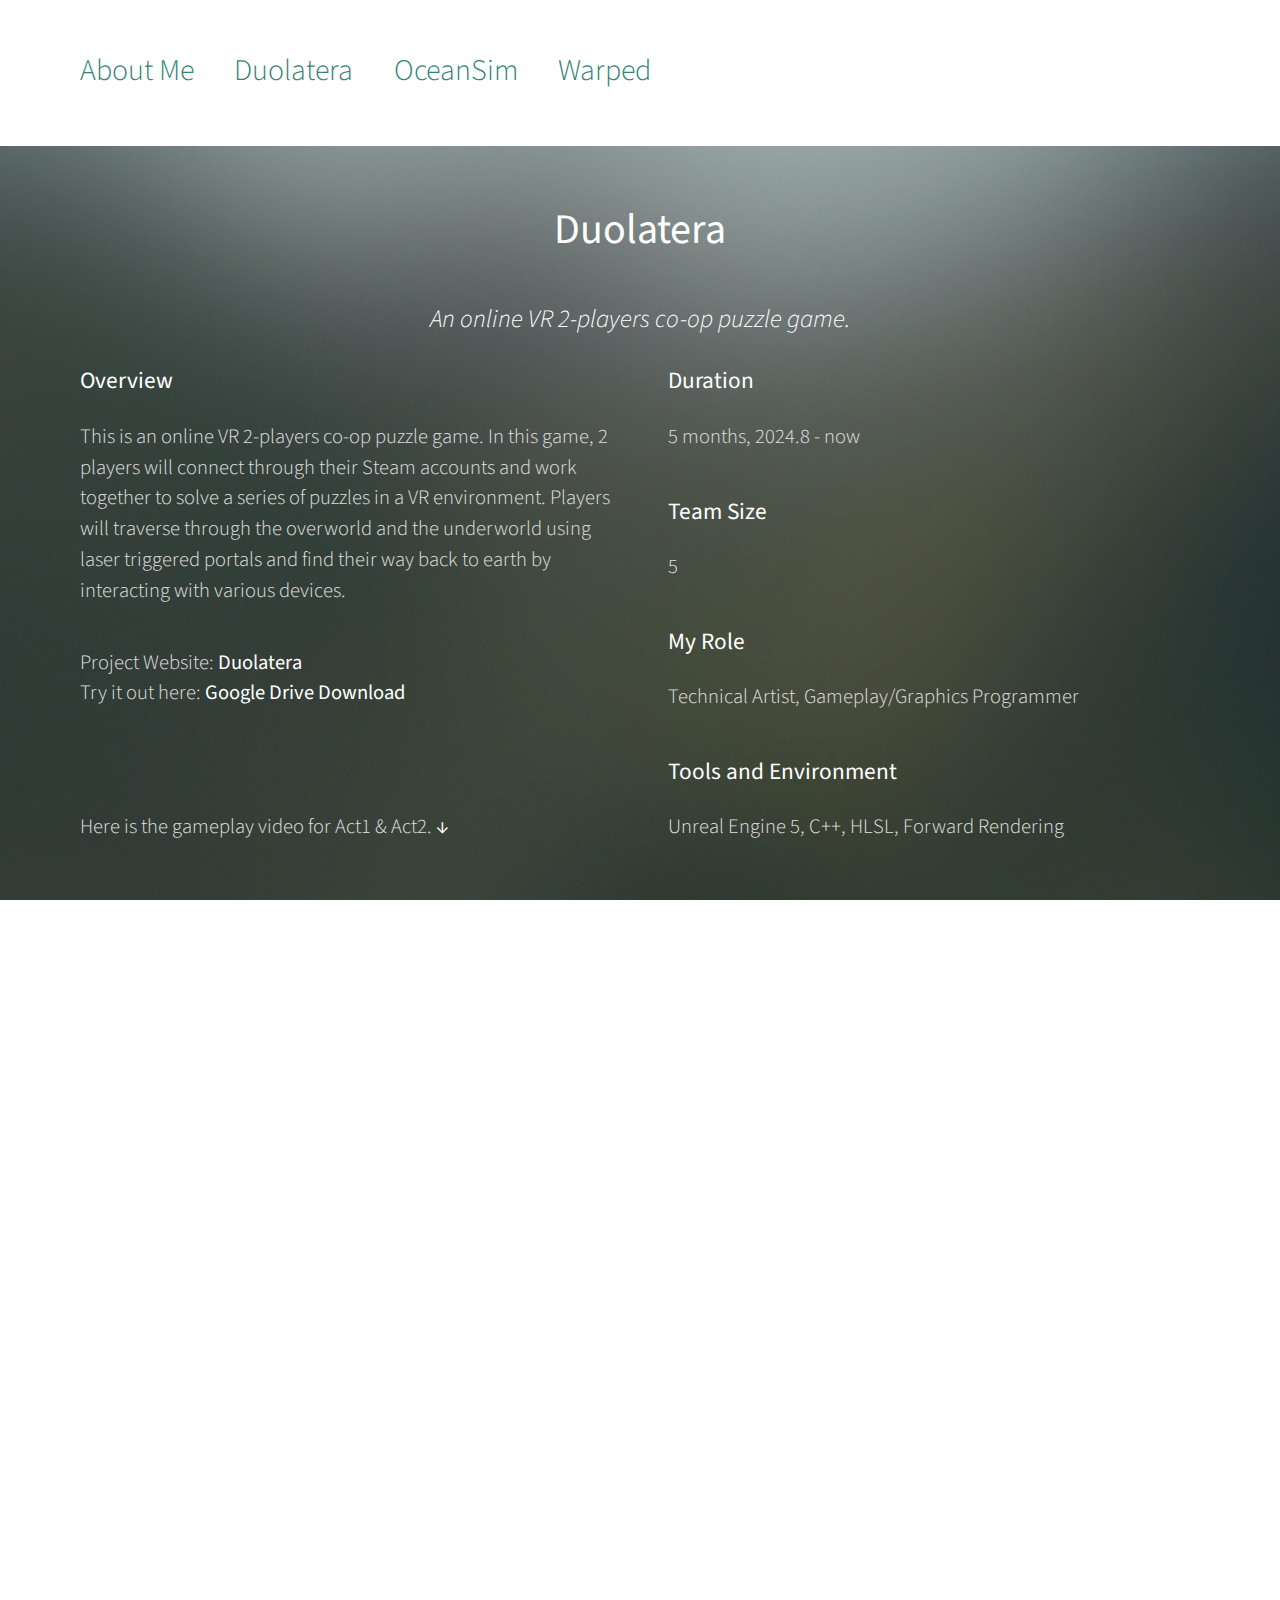
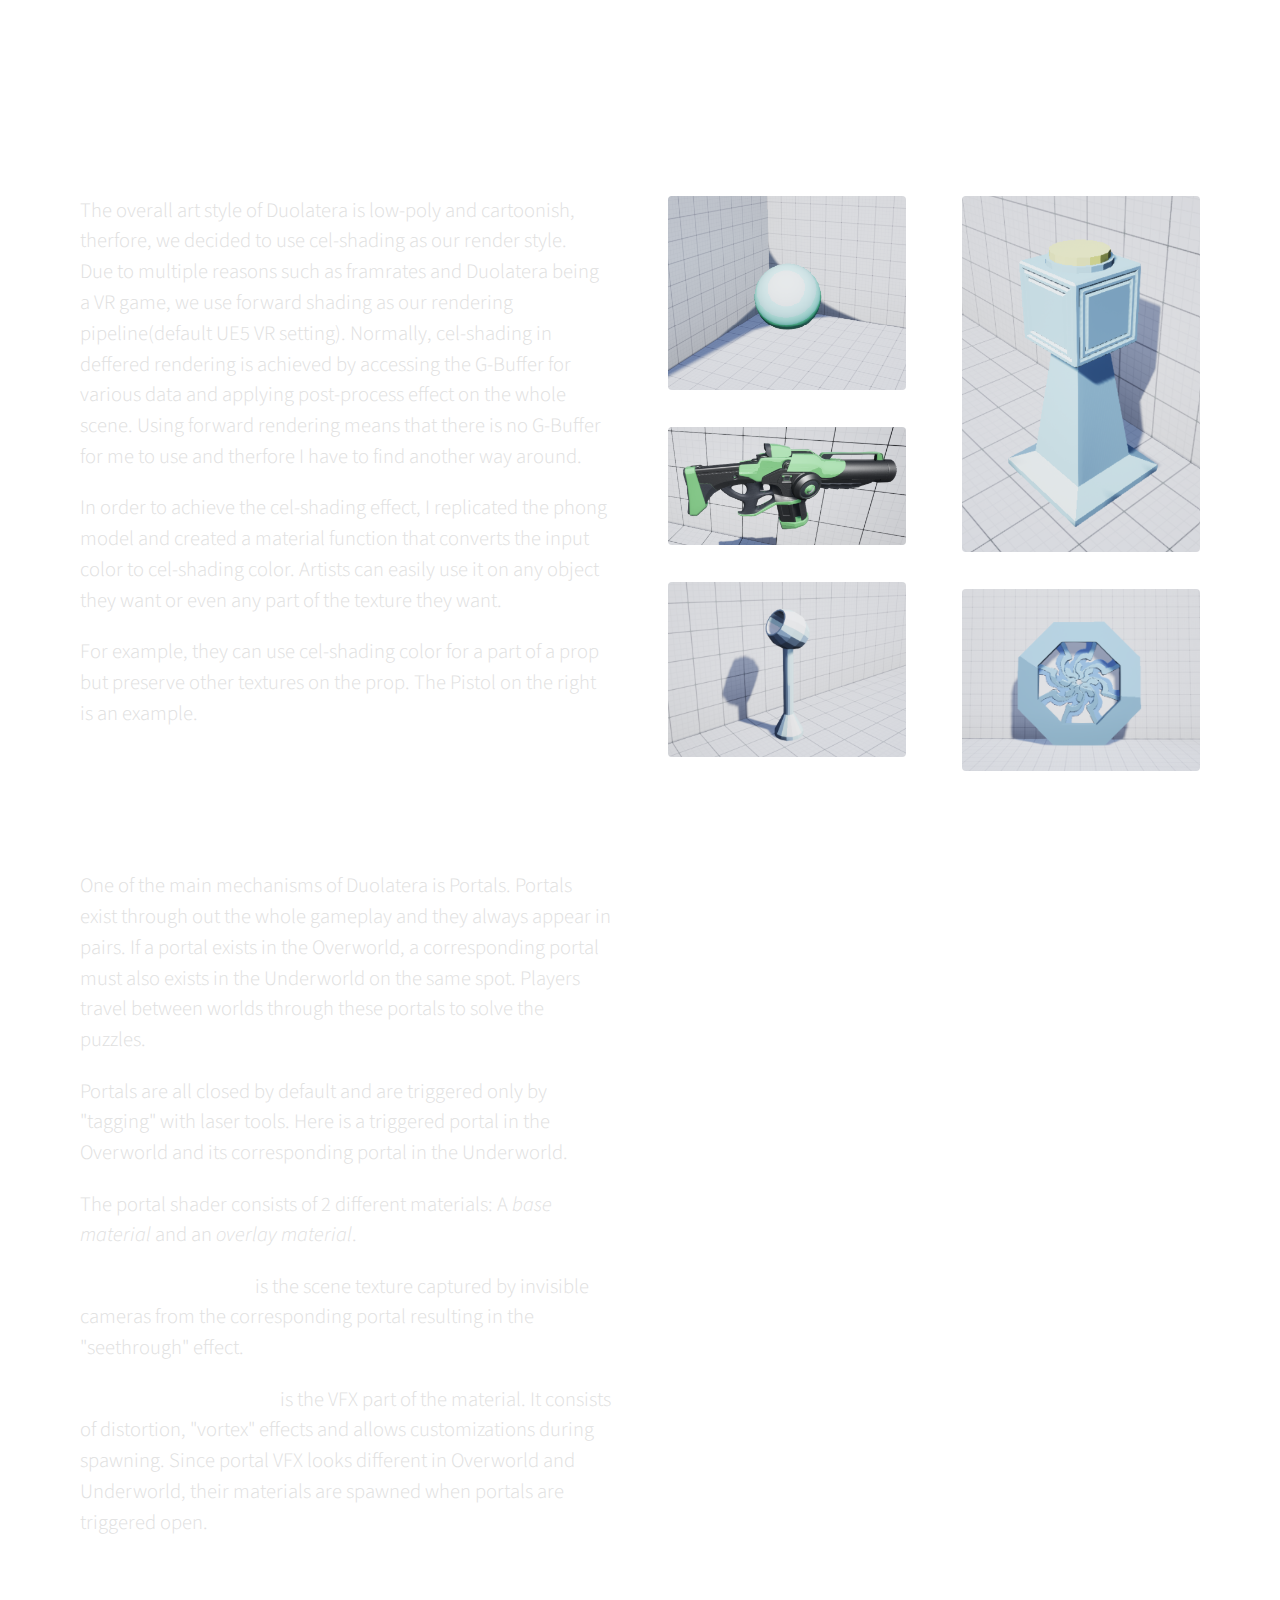
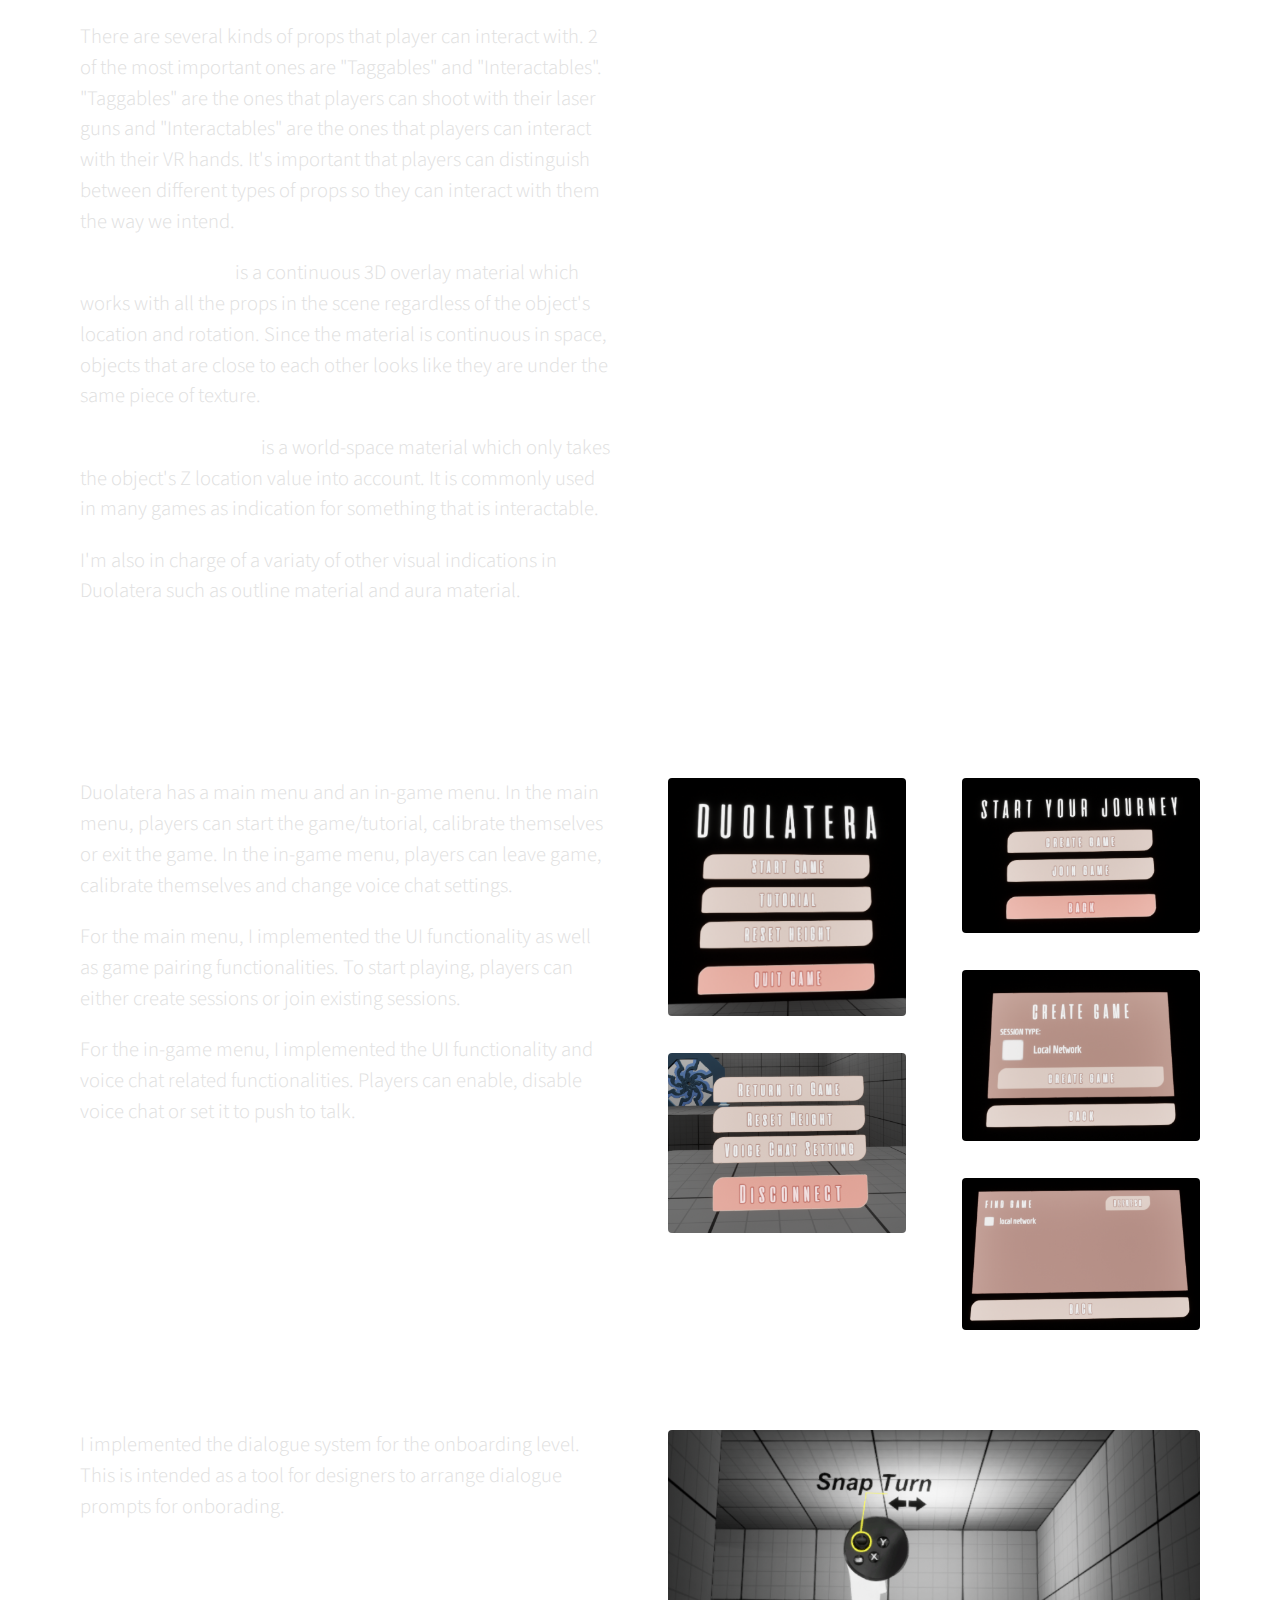
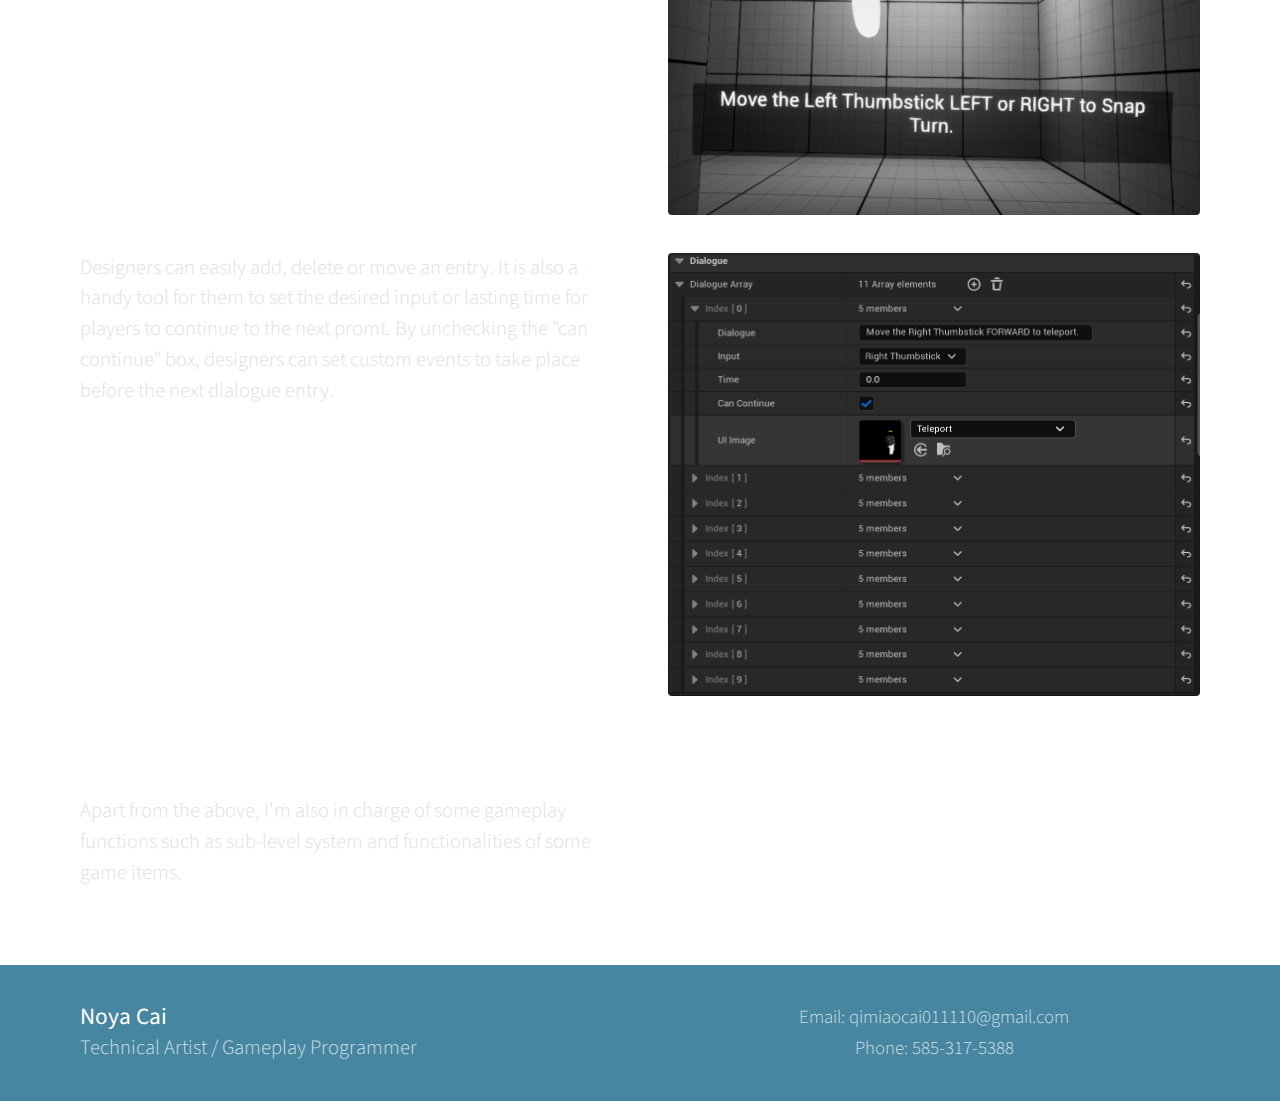
==== commit 4721b311: "sleeeeeeeeep" ====
--- a/Duolatera.html
+++ b/Duolatera.html
@@ -44,7 +44,8 @@
 							This is an online VR 2-players co-op puzzle game. 
 							In this game, 2 players will connect through their Steam accounts and work together to solve a series of puzzles in a VR environment.
 							Players will traverse through the overworld and the underworld using laser triggered portals and find their way back to earth by interacting with various devices. 
-							<br />
+						</p>
+						<p>
 							Project Website: <a href="https://drifters-msgdd.github.io/"> <b>Duolatera</b> </a>
 							<br />
 							Try it out here: 
--- a/assets/css/main.css
+++ b/assets/css/main.css
@@ -3171,7 +3171,7 @@
 		background-color: #4686a0;
 		color: rgba(255, 255, 255, 0.75);
 		background-attachment: fixed,							fixed,							fixed;
-		background-image: url("images/overlay2.png"), url("images/overlay4.svg"), linear-gradient(45deg, #4361c2, #4fa49a 50%, #9dc66b 95%);
+		background-image: url("images/overlay2.png"), url("images/overlay4.svg"), linear-gradient(45deg, #358376, #358376 50%, #358376 95%);
 		background-position: top left,						center center,					center center;
 		background-size: auto,							cover,							cover;
 		text-align: center;
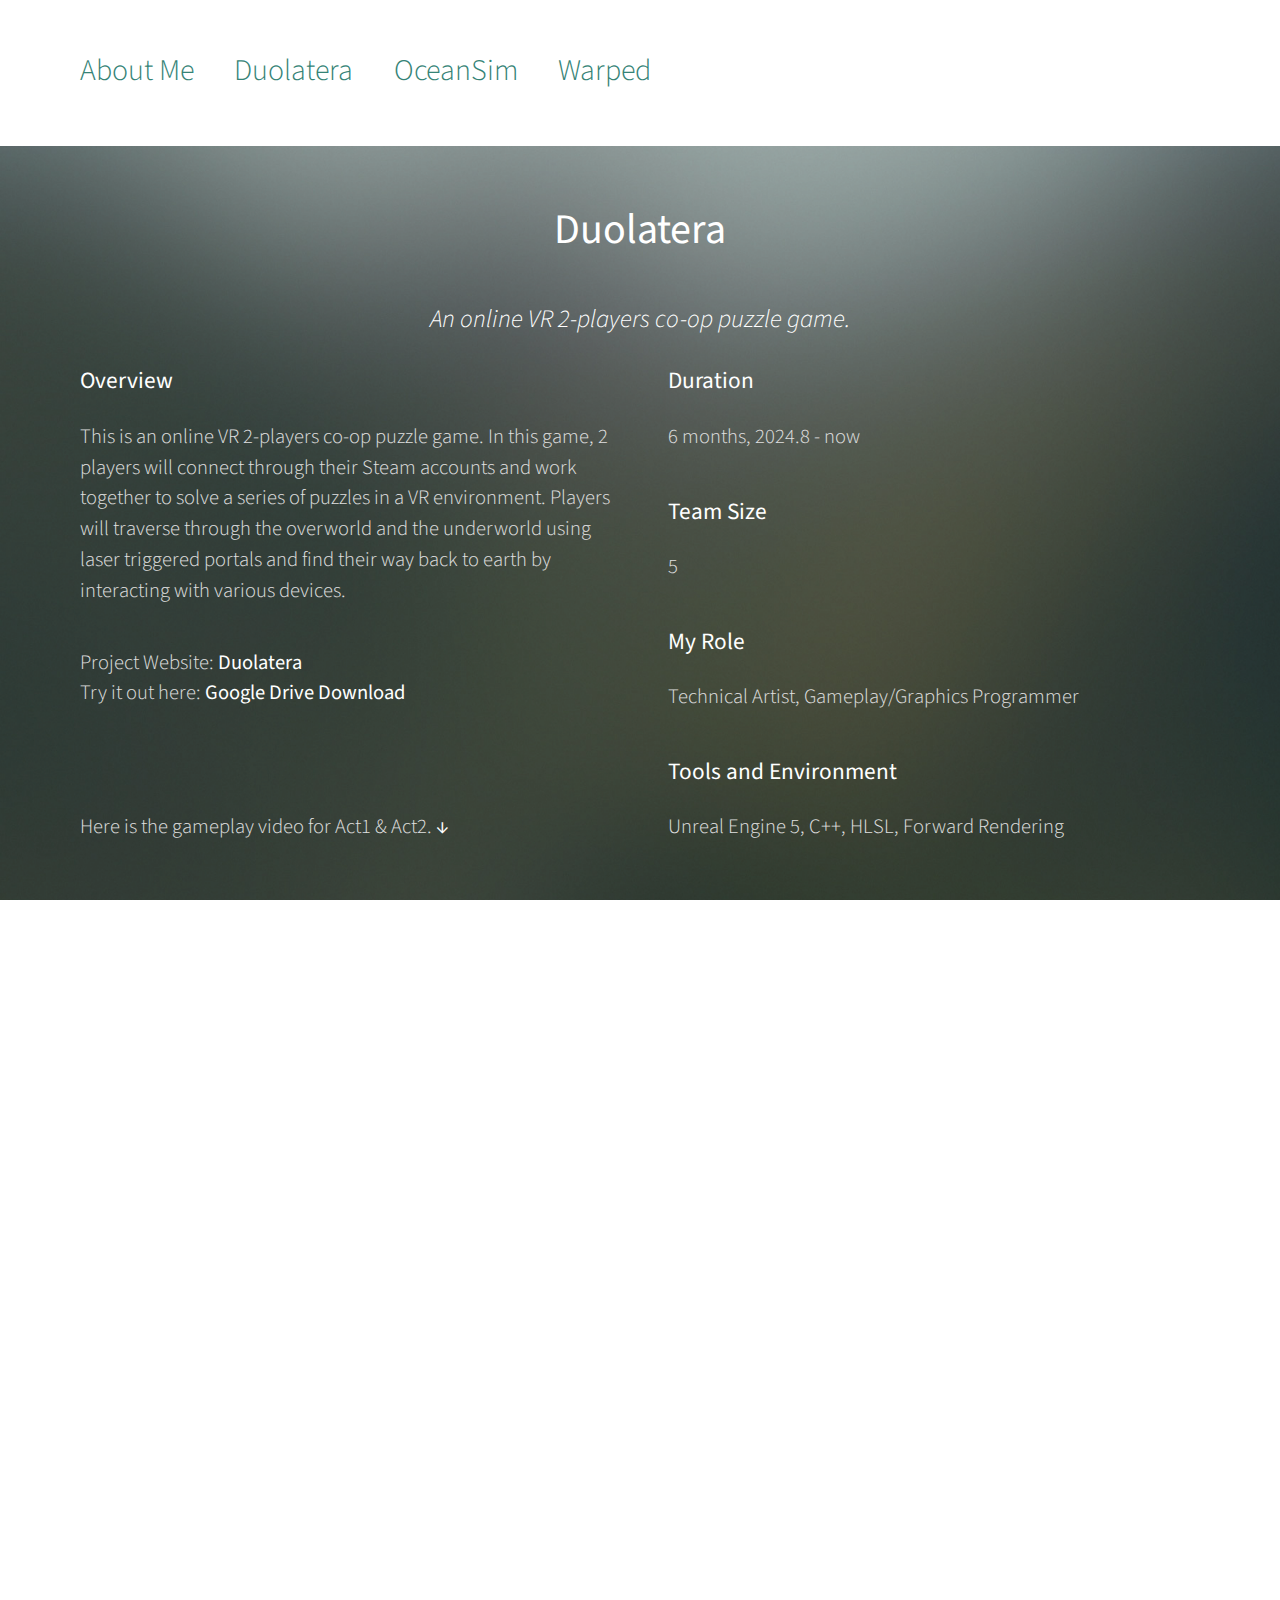
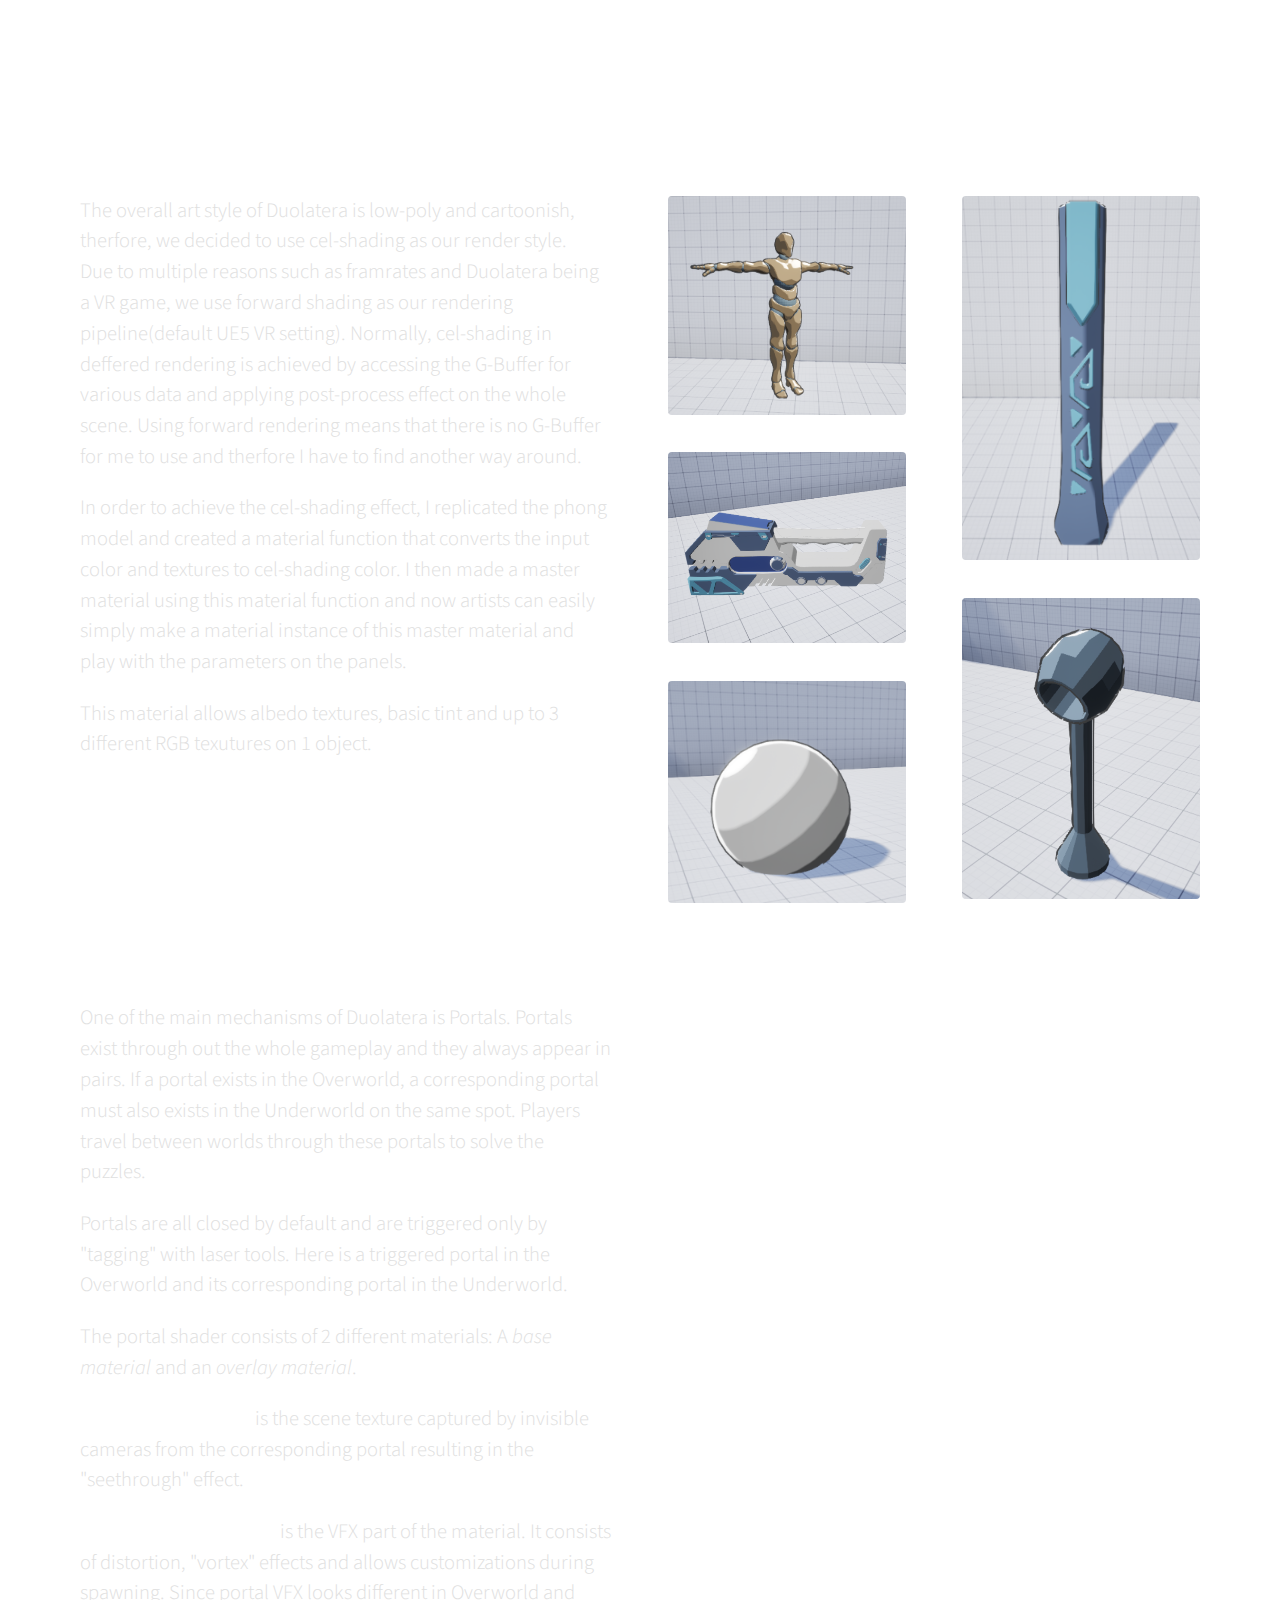
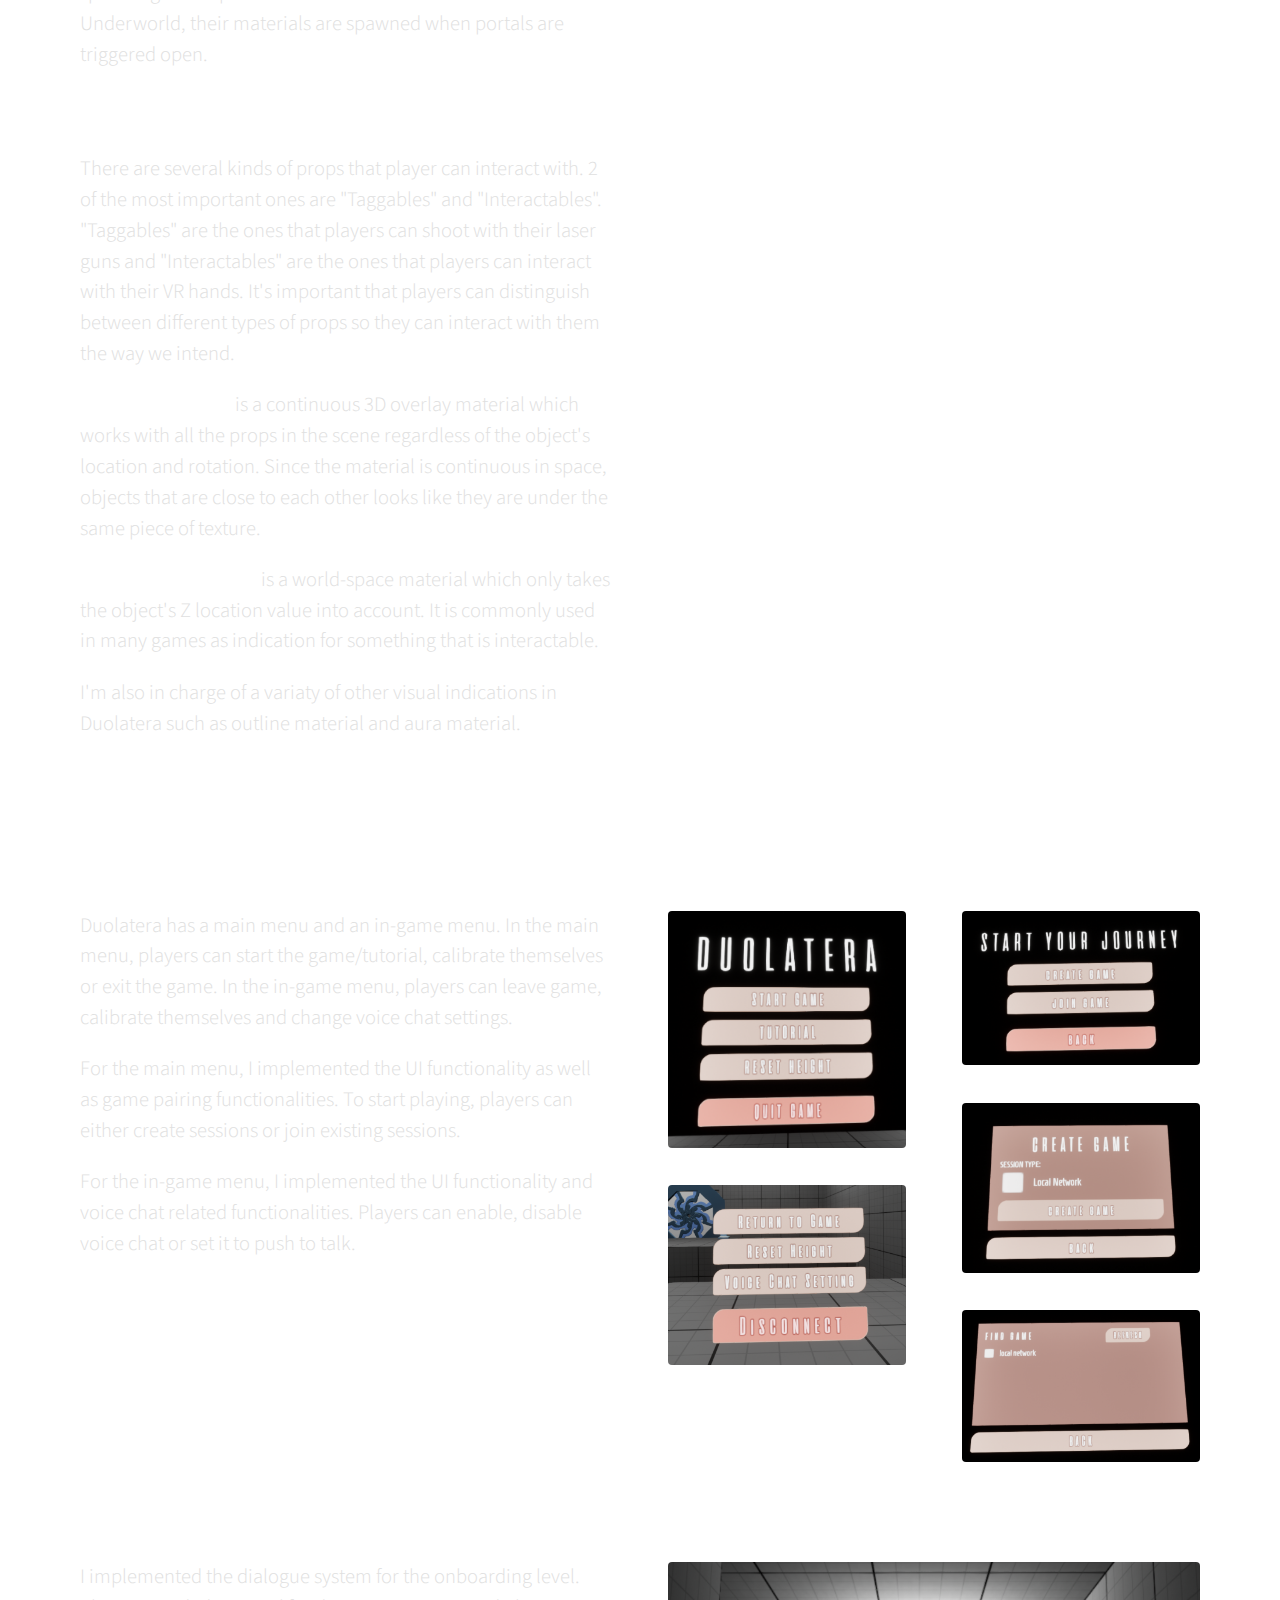
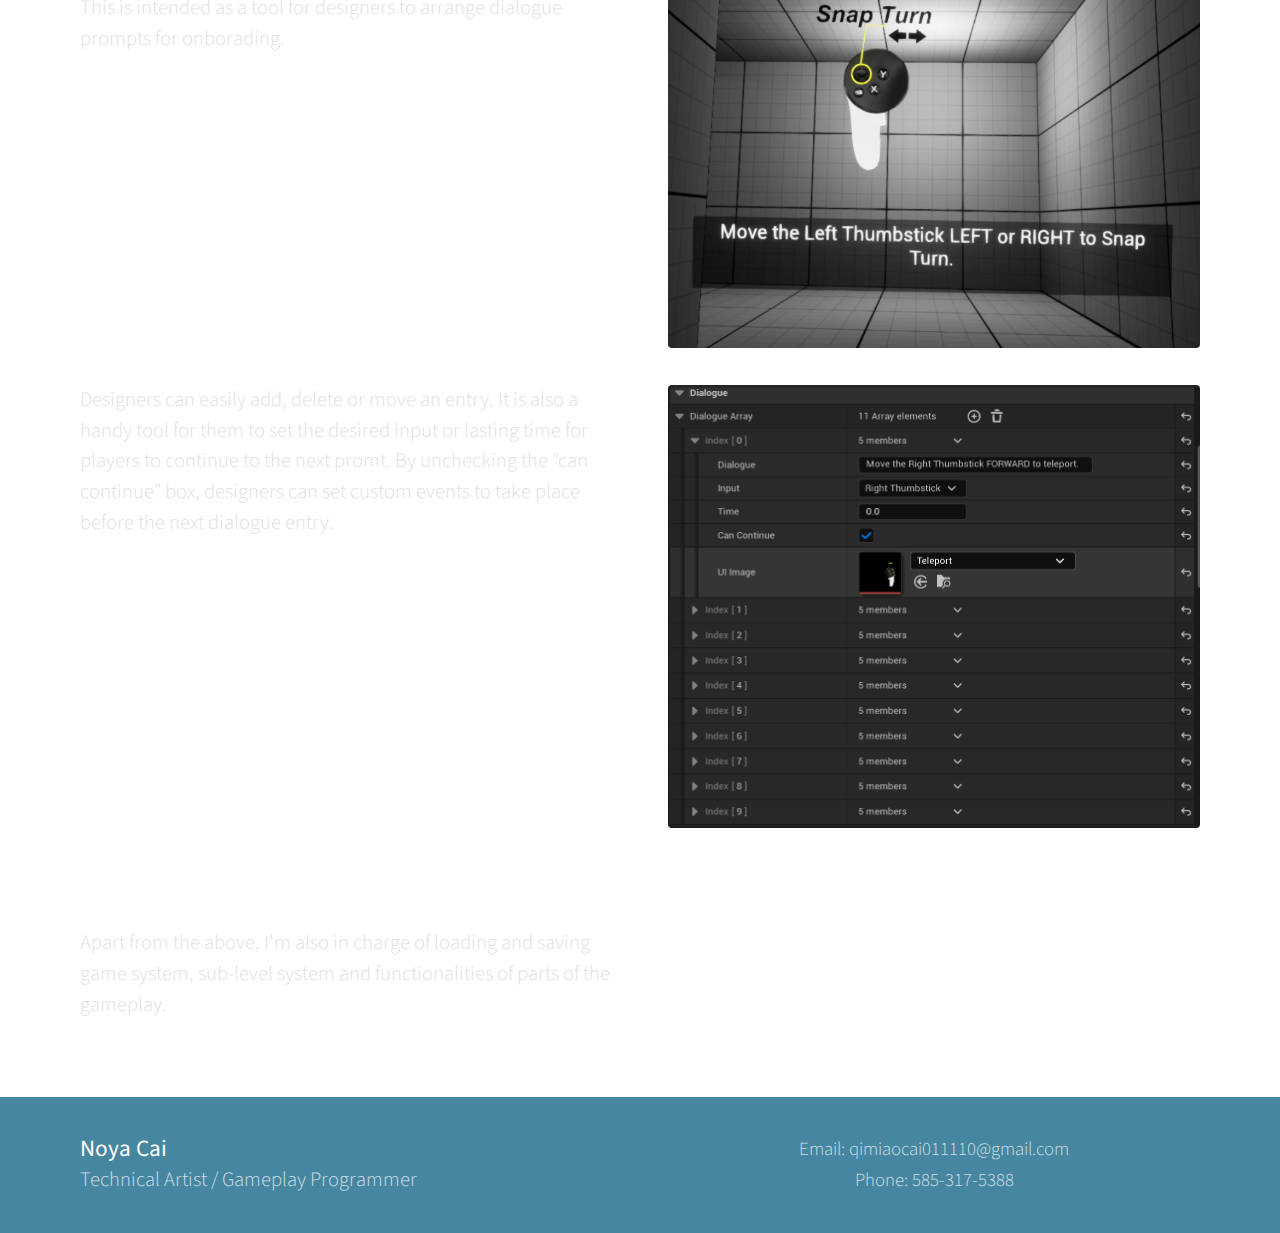
==== commit 95892241: "update cel-shader stuff" ====
--- a/Duolatera.html
+++ b/Duolatera.html
@@ -61,7 +61,7 @@
 							<b>Duration</b>
 						</h4>
 						<p>
-							5 months, 2024.8 - now
+							6 months, 2024.8 - now
 						</p>
 						<h4> 
 							<b>Team Size</b>
@@ -102,23 +102,23 @@
 							Using forward rendering means that there is no G-Buffer for me to use and therfore I have to find another way around.
 						</p>
 						<p style="margin-bottom: 1em;">
-							In order to achieve the cel-shading effect, I replicated the phong model and created a material function that converts the input color to cel-shading color.
-							Artists can easily use it on any object they want or even any part of the texture they want. 
-						</p>
-						<p style="margin-bottom: 1em;">
-							For example, they can use cel-shading color for a part of a prop but preserve other textures on the prop. The Pistol on the right is an example.
+							In order to achieve the cel-shading effect, I replicated the phong model and created a material function that converts the input color and textures to cel-shading color.
+							I then made a master material using this material function and now artists can easily simply make a material instance of this master material and play with the parameters on the panels.
+						</p>
+						<p style="margin-bottom: 1em;">
+							This material allows albedo textures, basic tint and up to 3 different RGB texutures on 1 object.
 						</p>
 					</div>
 					<div class="col-6 col-12-medium">
 						<div class="row gtr-150">
 							<div class="col-6 col-12-medium">
+								<span class="image fit"><img src="images/Cel_VRPawn.png" alt="" /></span>
+								<span class="image fit"><img src="images/Cel_Lasertool.png" alt="" /></span>
 								<span class="image fit"><img src="images/Cel_Ball.png" alt="" /></span>
-								<span class="image fit"><img src="images/Cel_Pistol.png" alt="" /></span>
+							</div>
+							<div class="col-6 col-12-medium">
+								<span class="image fit"><img src="images/Cel_Pillar.png" alt="" /></span>
 								<span class="image fit"><img src="images/Cel_RingSensor.png" alt="" /></span>
-							</div>
-							<div class="col-6 col-12-medium">
-								<span class="image fit"><img src="images/Cel_Button.png" alt="" /></span>
-								<span class="image fit"><img src="images/Cel_Gate.png" alt="" /></span>
 							</div>
 						</div>
 					</div>
@@ -258,7 +258,7 @@
 				<div class="row gtr-150">
 					<div class="col-6 col-12-medium">
 						<p style="margin-bottom: 1em;">
-							Apart from the above, I'm also in charge of some gameplay functions such as sub-level system and functionalities of some game items.
+							Apart from the above, I'm also in charge of loading and saving game system, sub-level system and functionalities of parts of the gameplay.
 						</p>
 					</div>
 				</div>
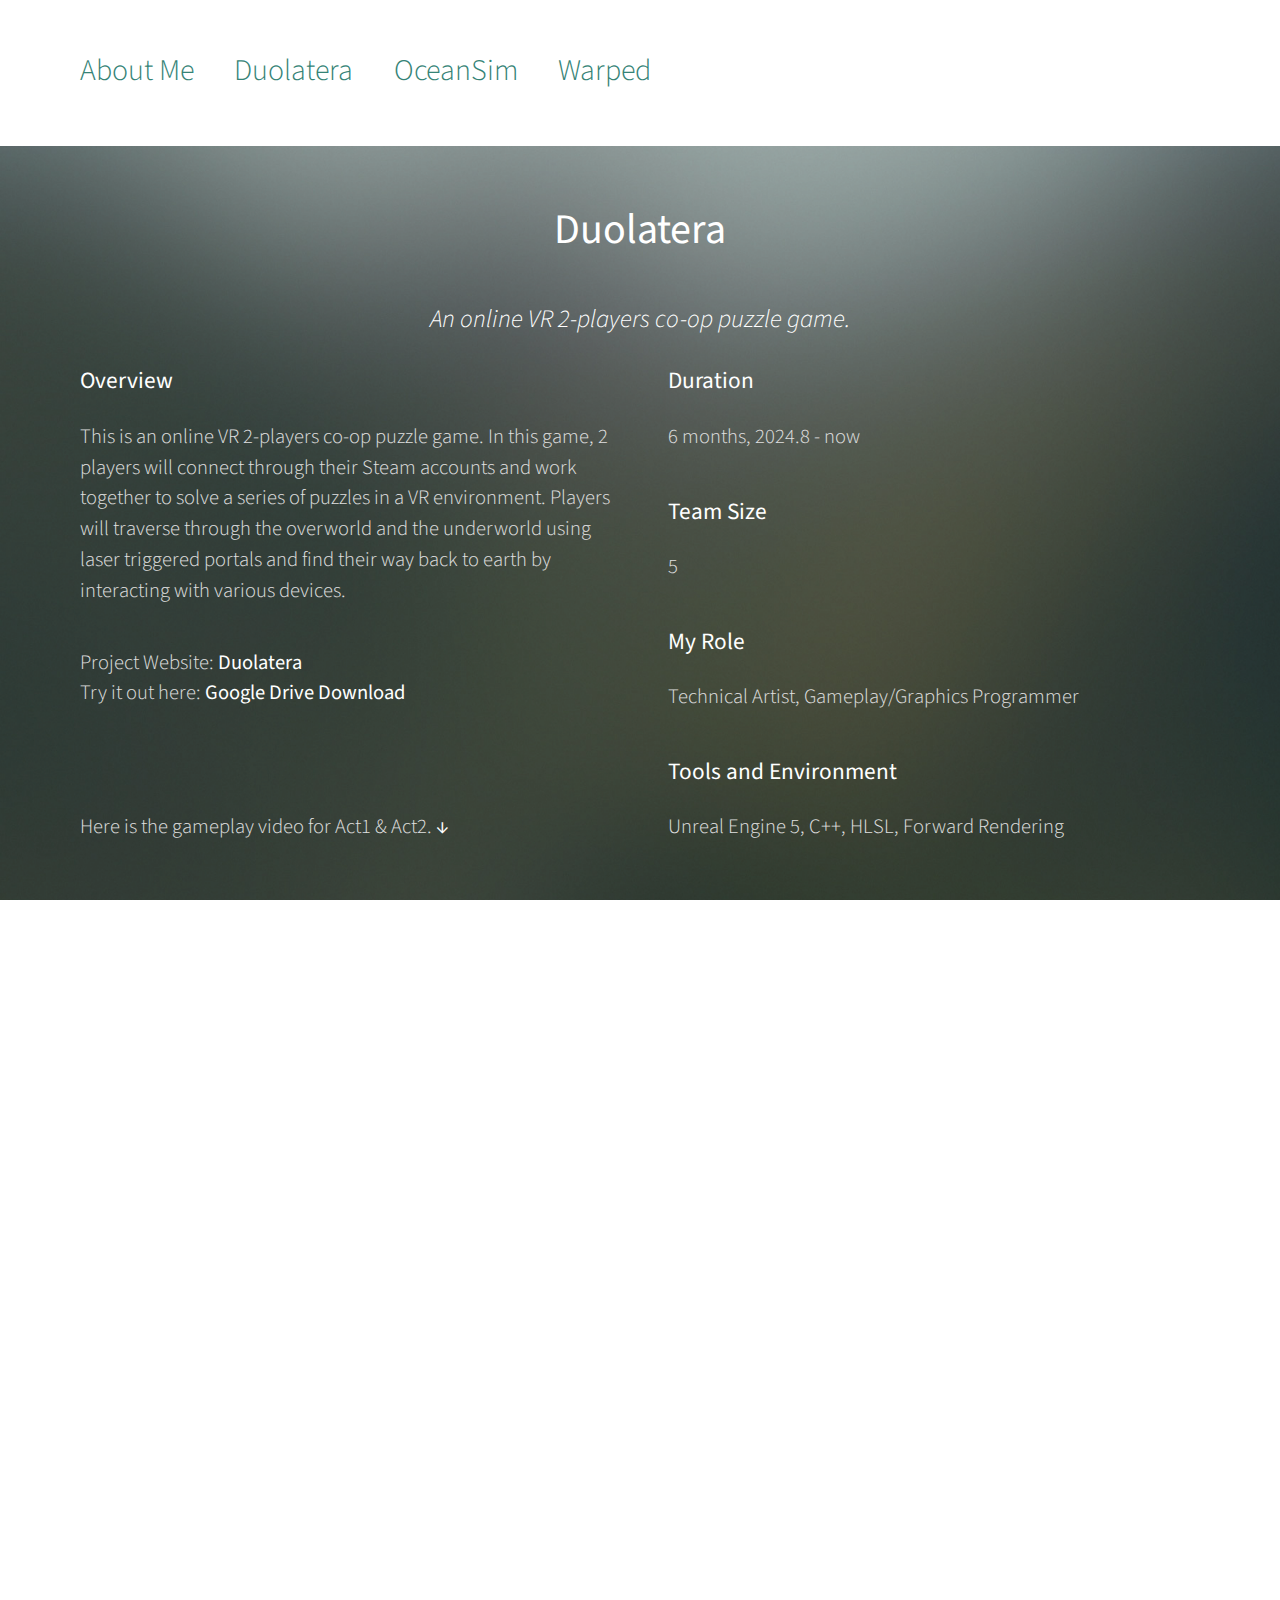
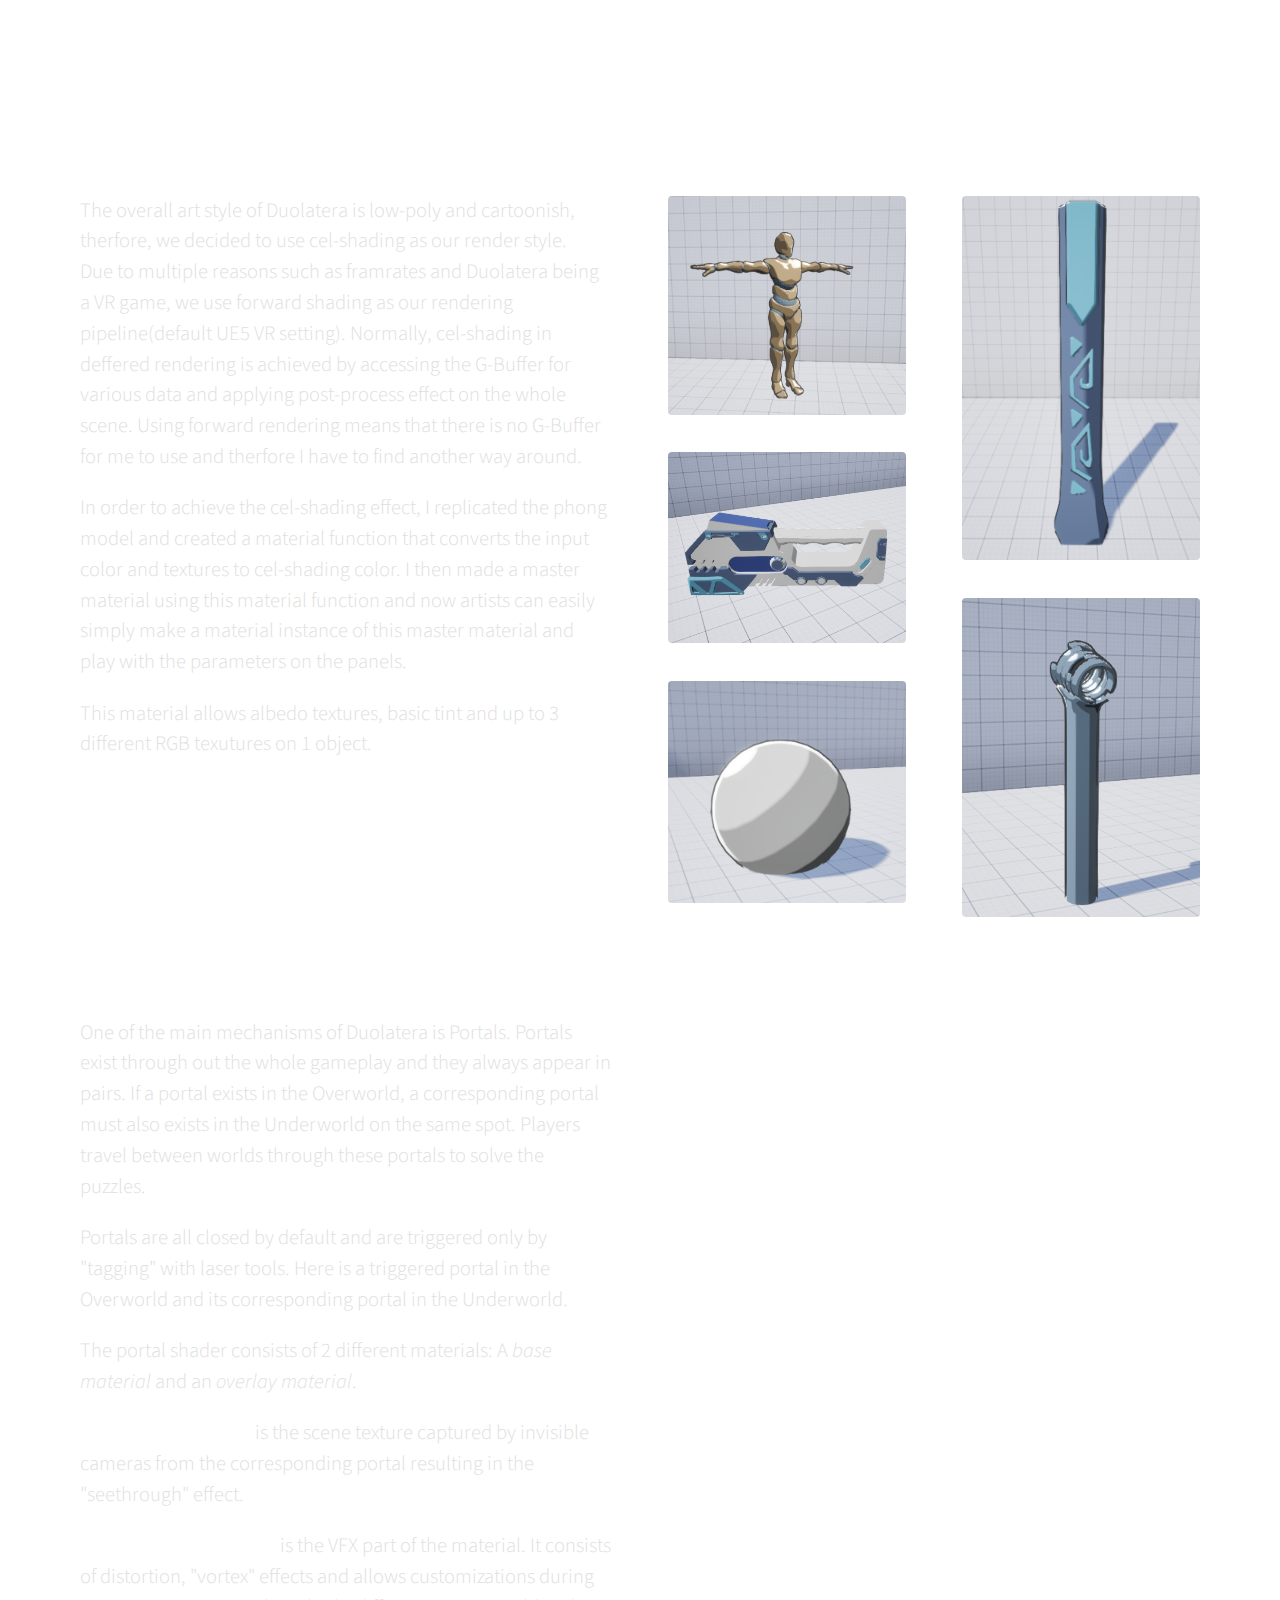
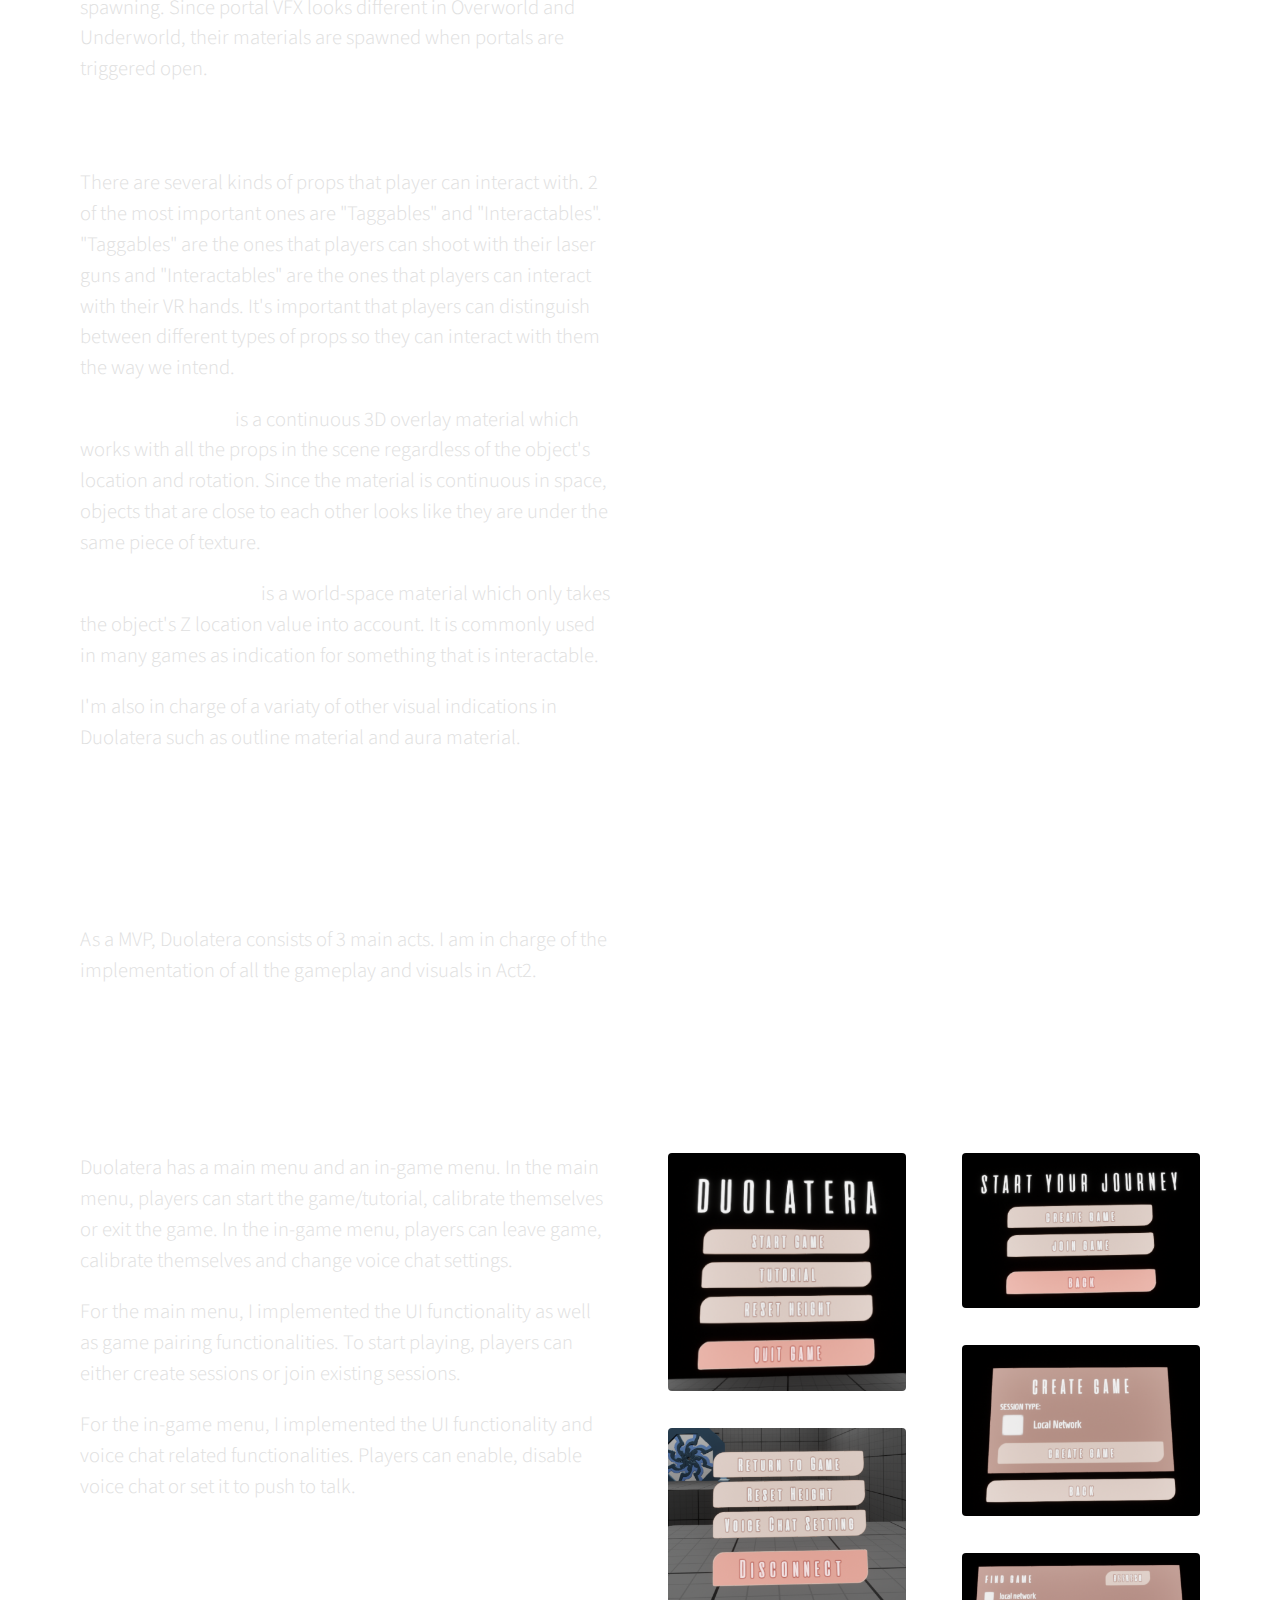
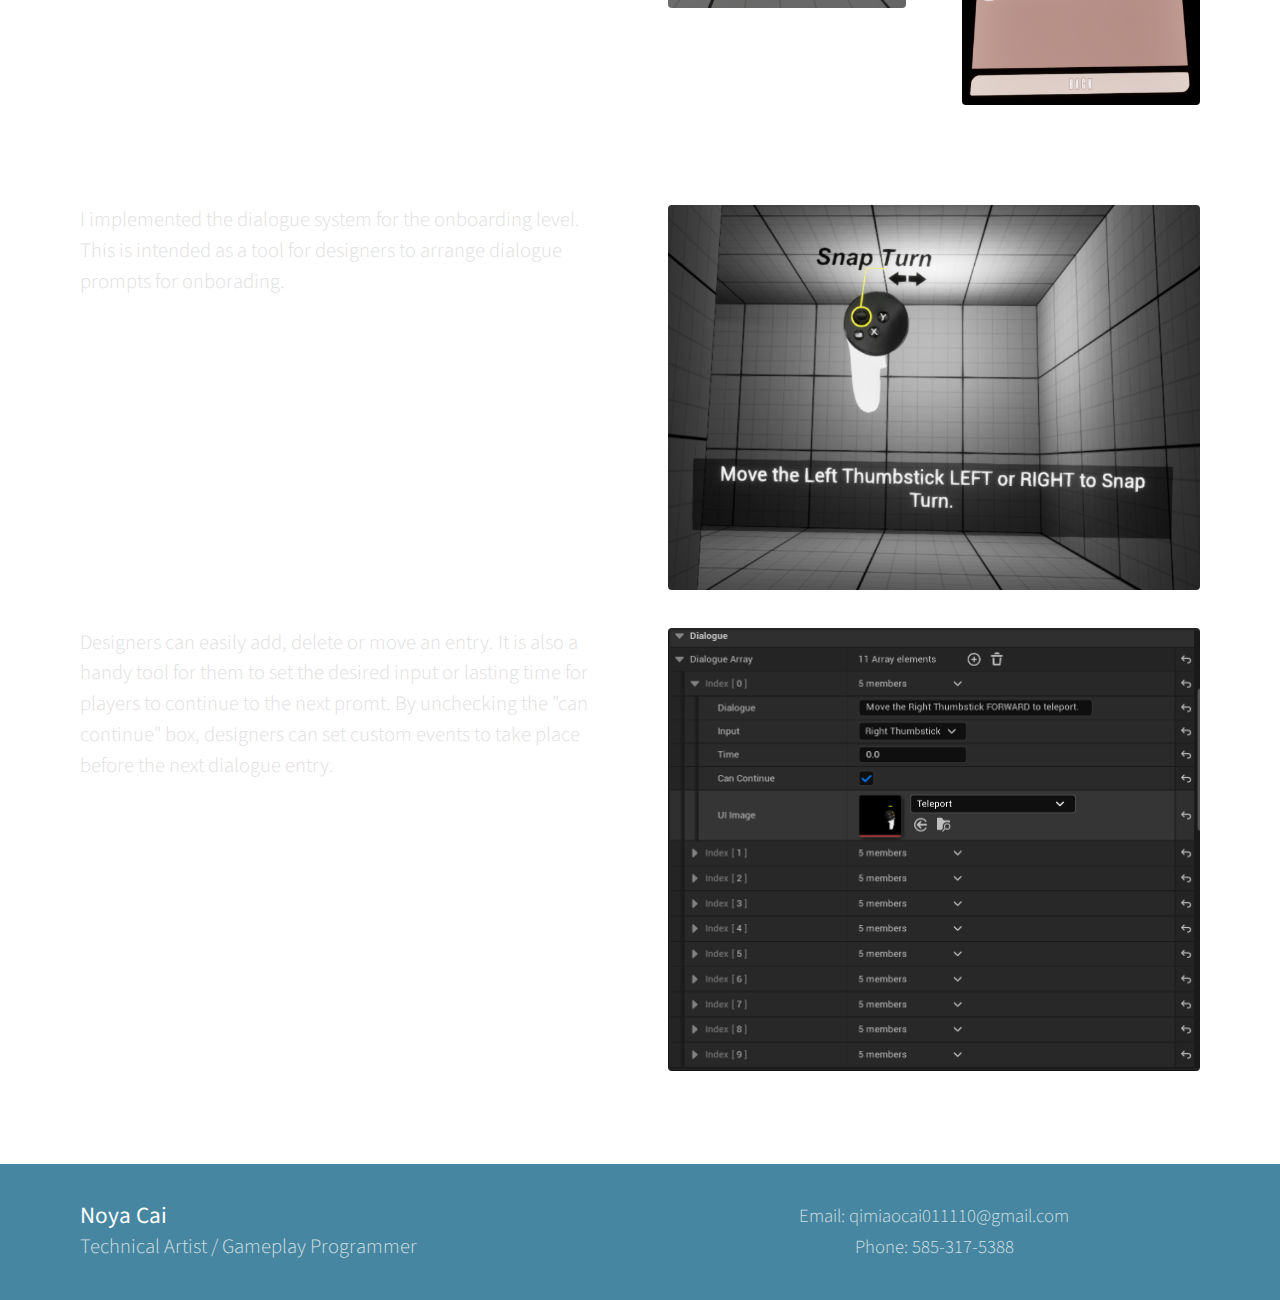
==== commit bb6bf6df: "update" ====
--- a/Duolatera.html
+++ b/Duolatera.html
@@ -195,6 +195,27 @@
 					<b>Gameplay</b>
 				</h2>
 				<h3> 
+					<b>Act2</b>
+				</h3>
+				<div class="row gtr-150">
+					<div class="col-6 col-12-medium">
+						<p style="margin-bottom: 1em;">
+							As a MVP, Duolatera consists of 3 main acts. 
+							I am in charge of the implementation of all the gameplay and visuals in Act2.
+						</p>
+					</div>
+				</div>
+				<h3> 
+					<b>Save & Load Game System</b>
+				</h3>
+				<div class="row gtr-150">
+					<div class="col-6 col-12-medium">
+						<p style="margin-bottom: 1em;">
+							
+						</p>
+					</div>
+				</div>
+				<h3> 
 					<b>Menu System</b>
 				</h3>
 				<div class="row gtr-150">
@@ -251,16 +272,6 @@
 							<span class="image fit"><img src="images/DialogueSystem.png" alt="" /></span>
 						</div>
 					</div>	
-				</div>
-				<h3> 
-					<b>Other Gameplay</b>
-				</h3>
-				<div class="row gtr-150">
-					<div class="col-6 col-12-medium">
-						<p style="margin-bottom: 1em;">
-							Apart from the above, I'm also in charge of loading and saving game system, sub-level system and functionalities of parts of the gameplay.
-						</p>
-					</div>
 				</div>
 			</div>
 		</section>
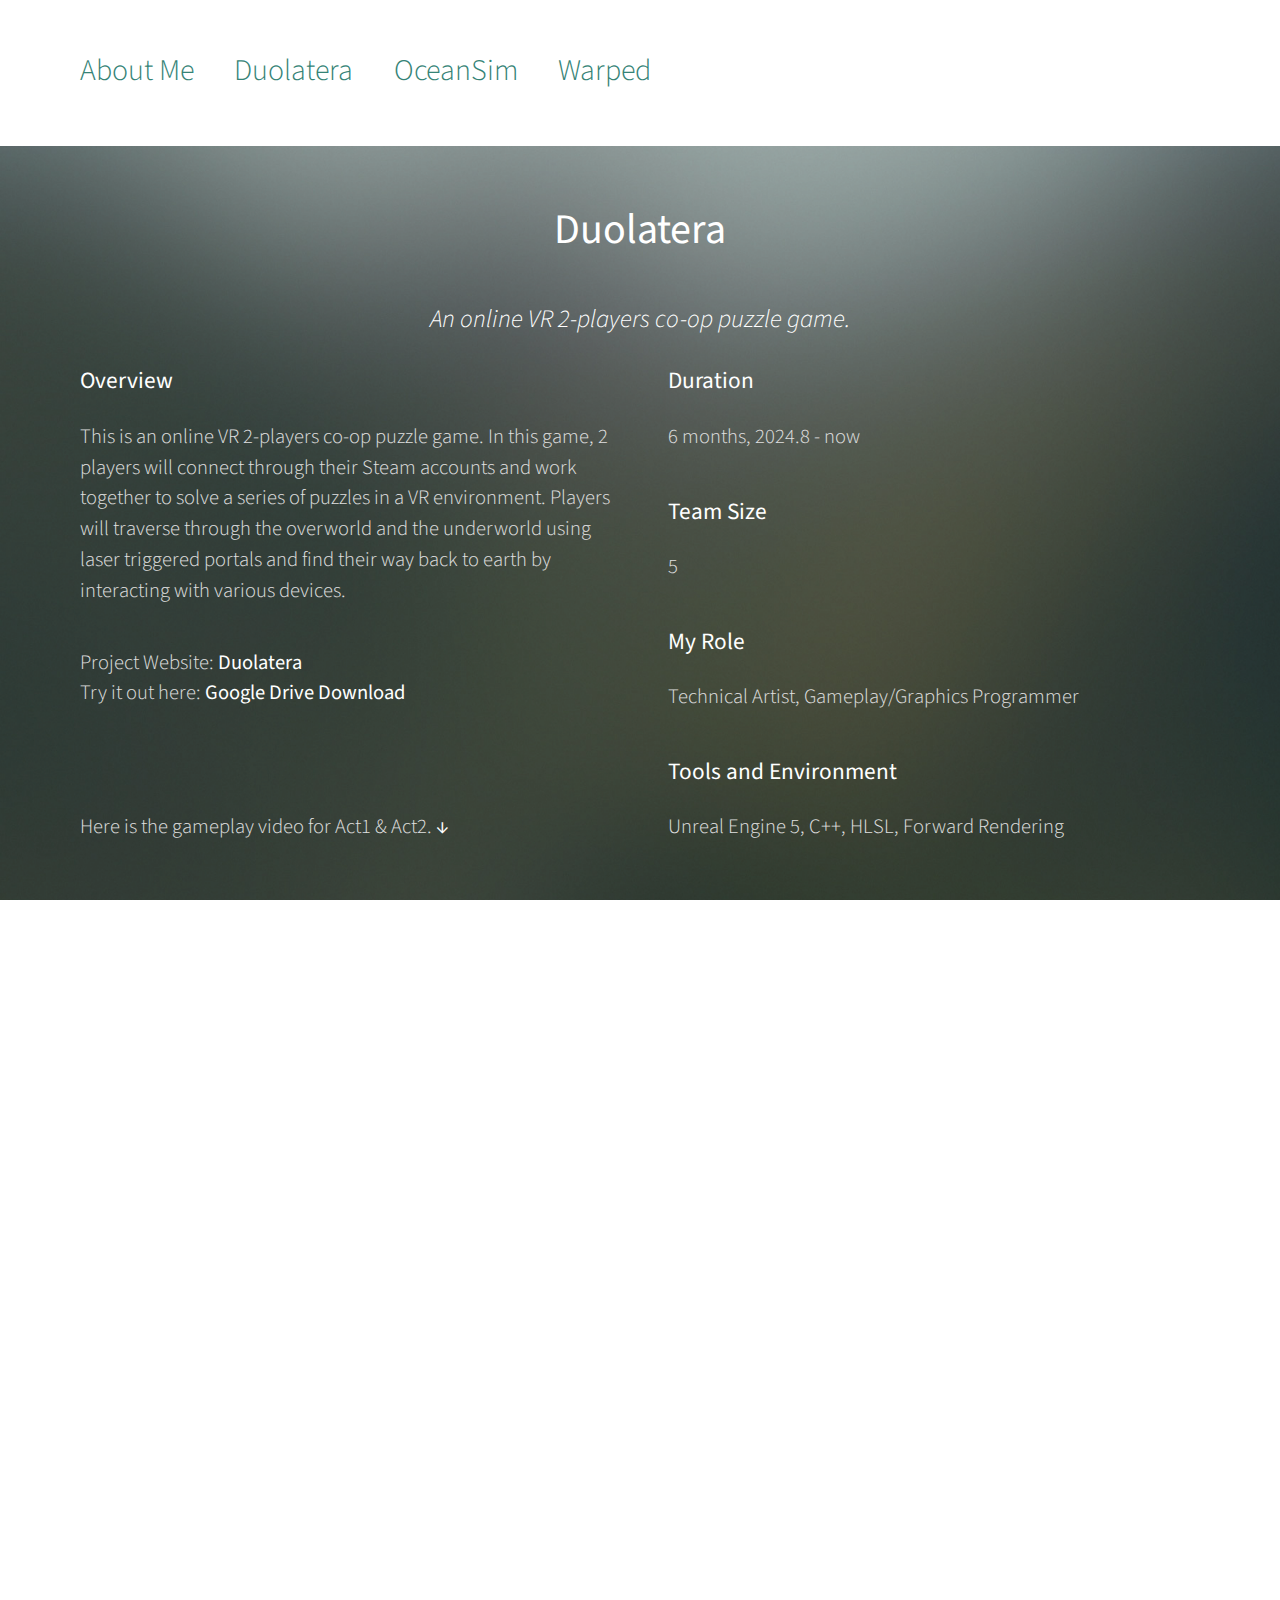
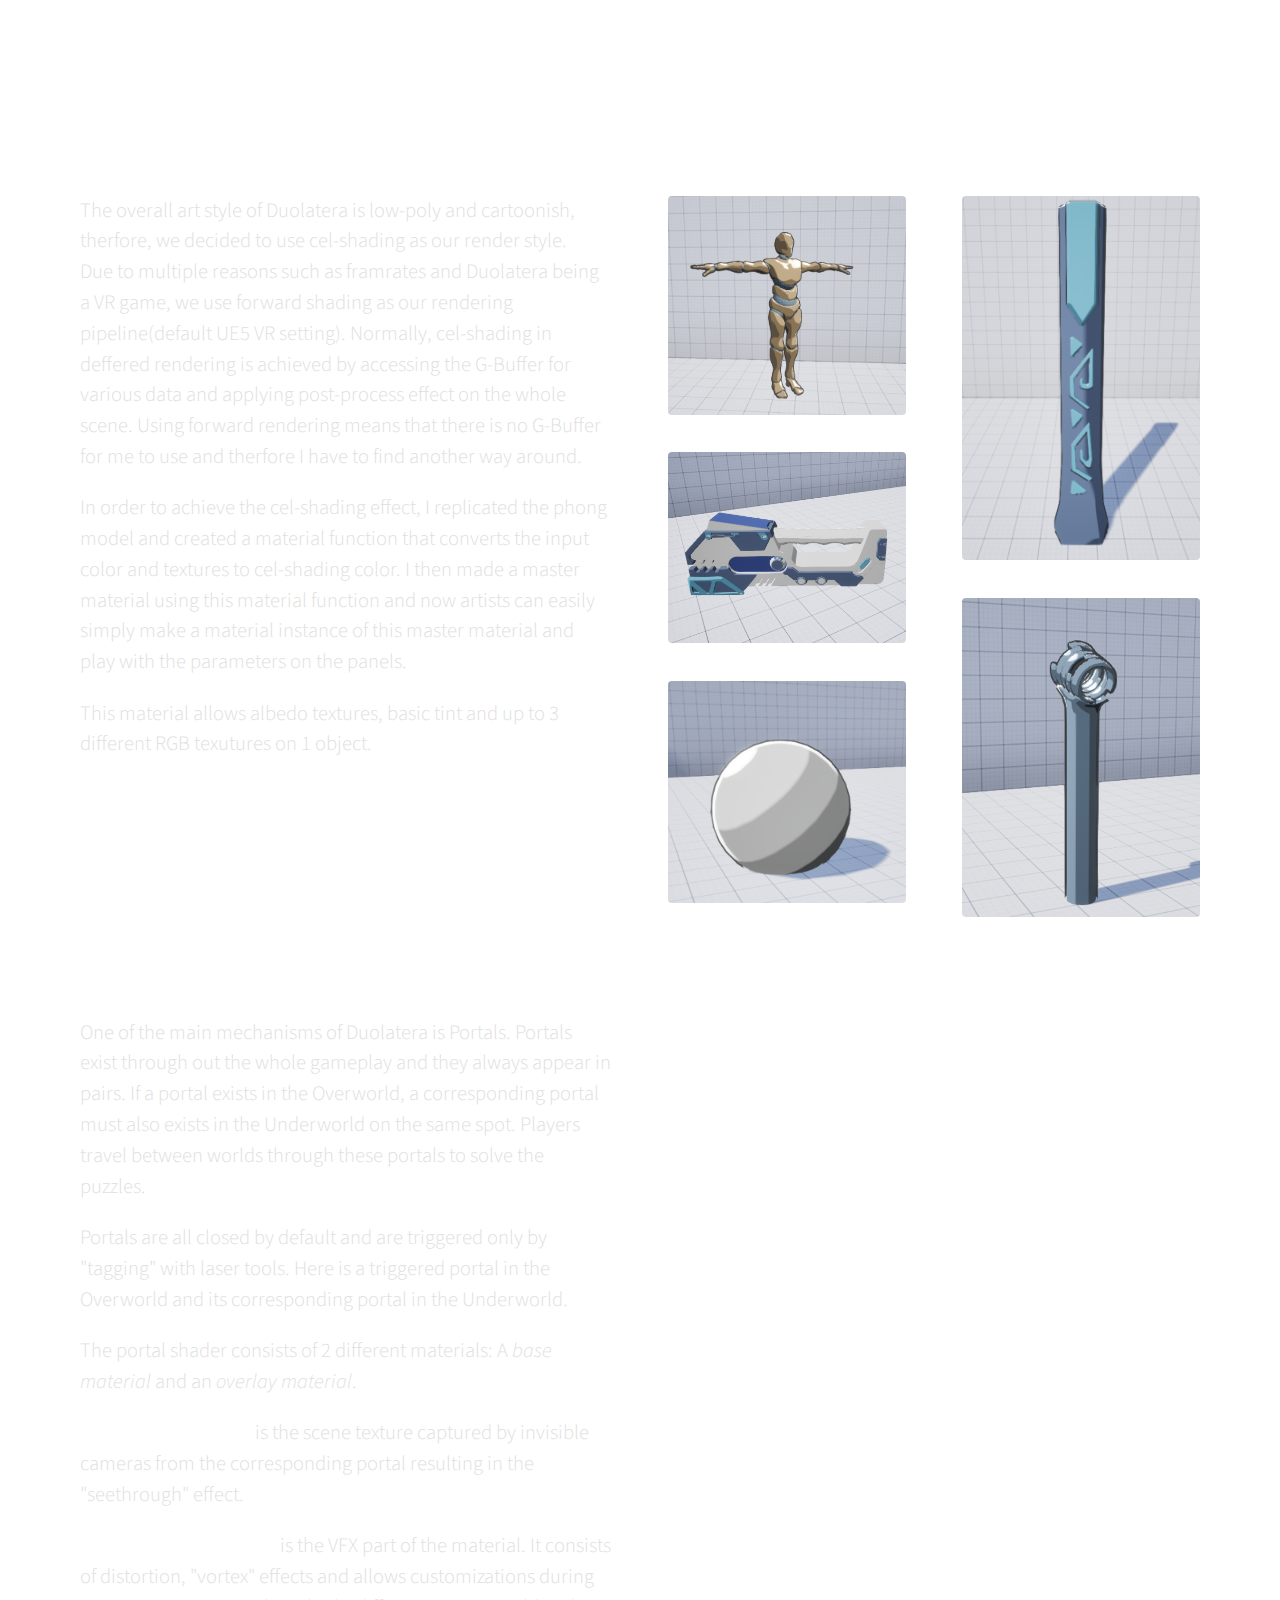
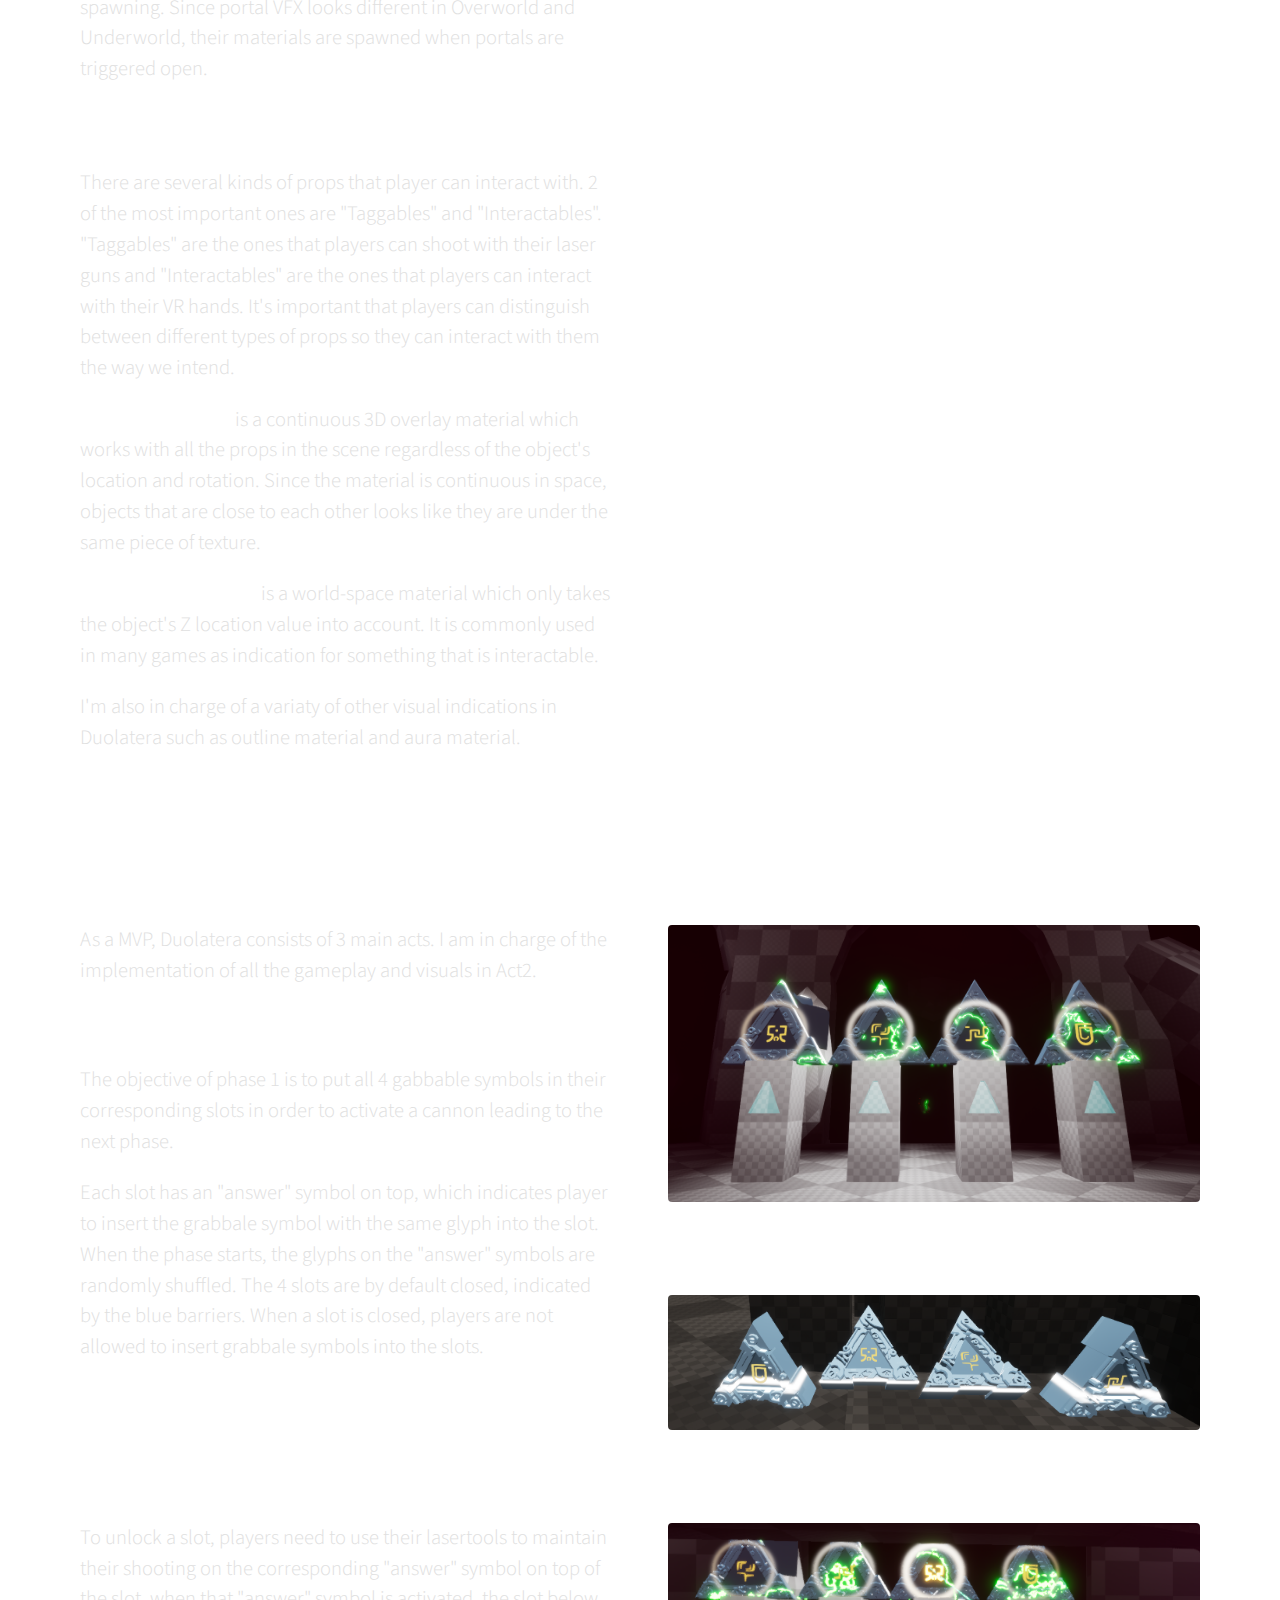
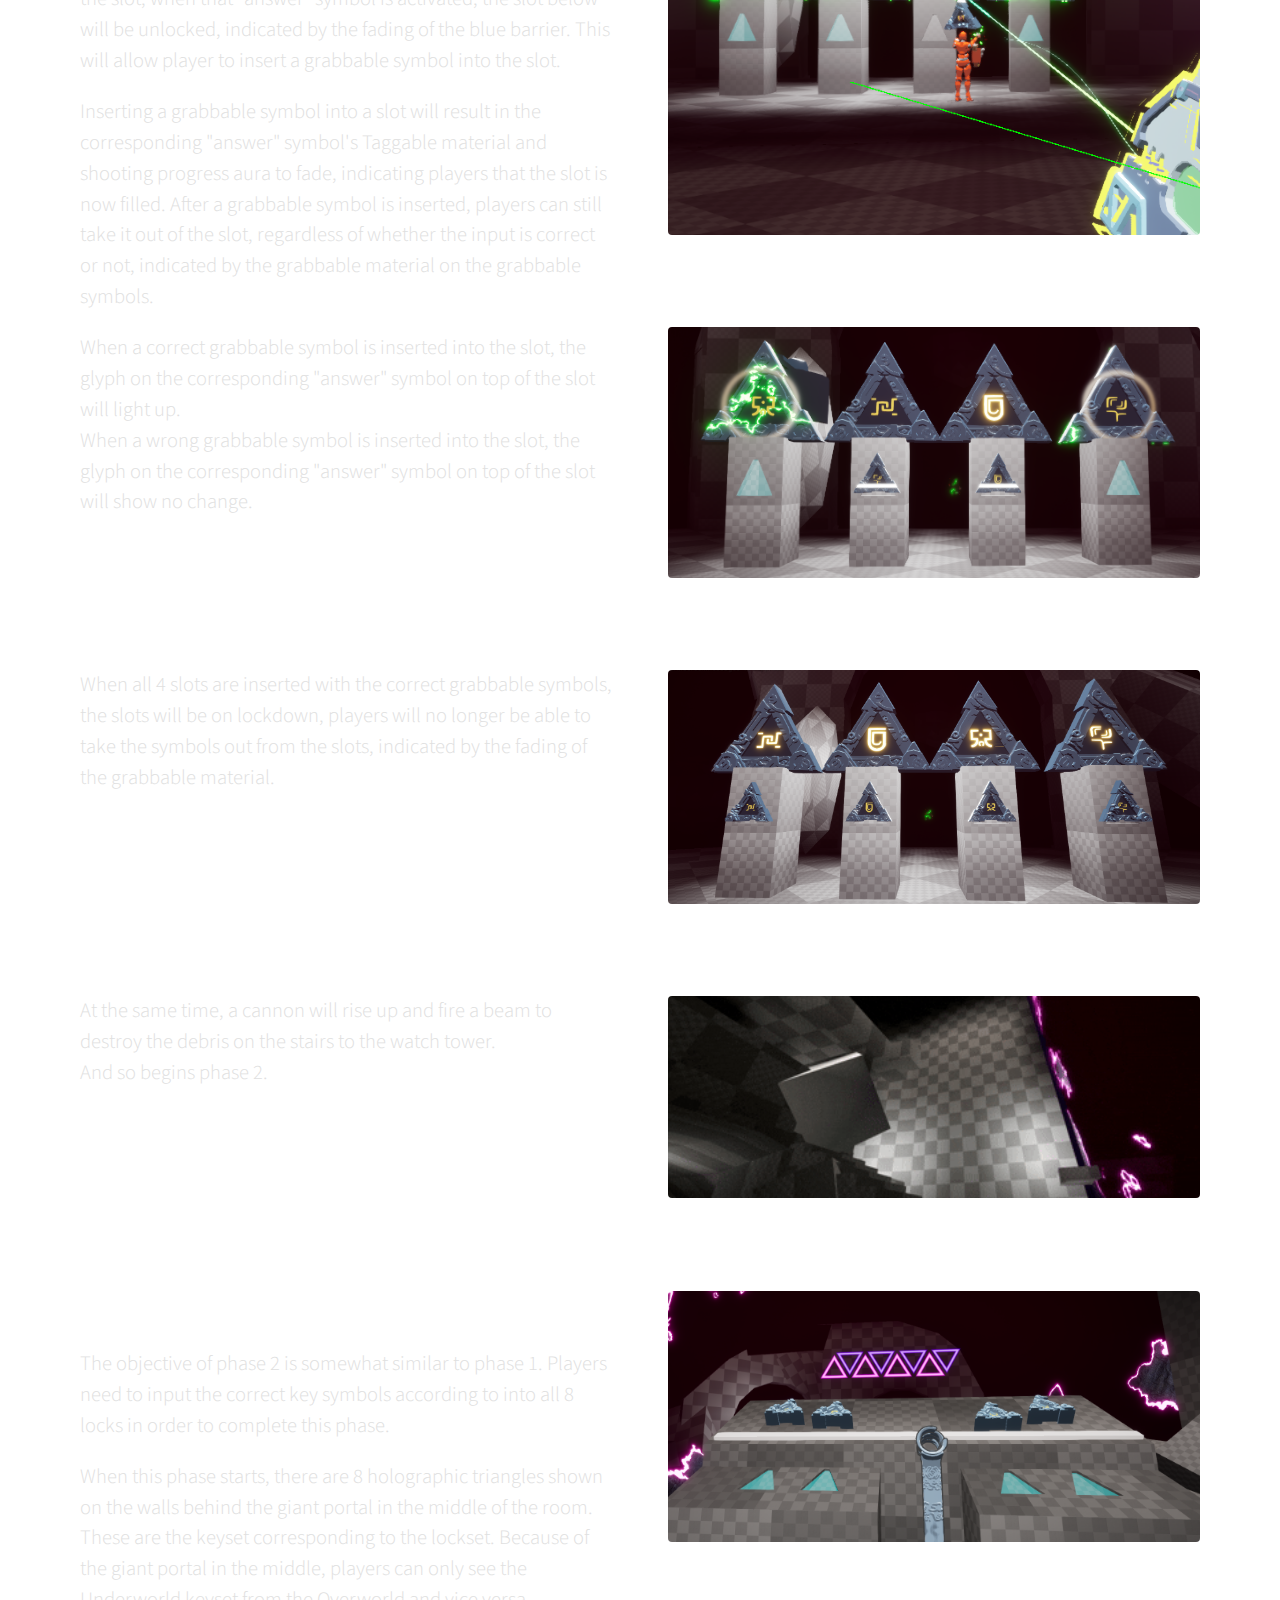
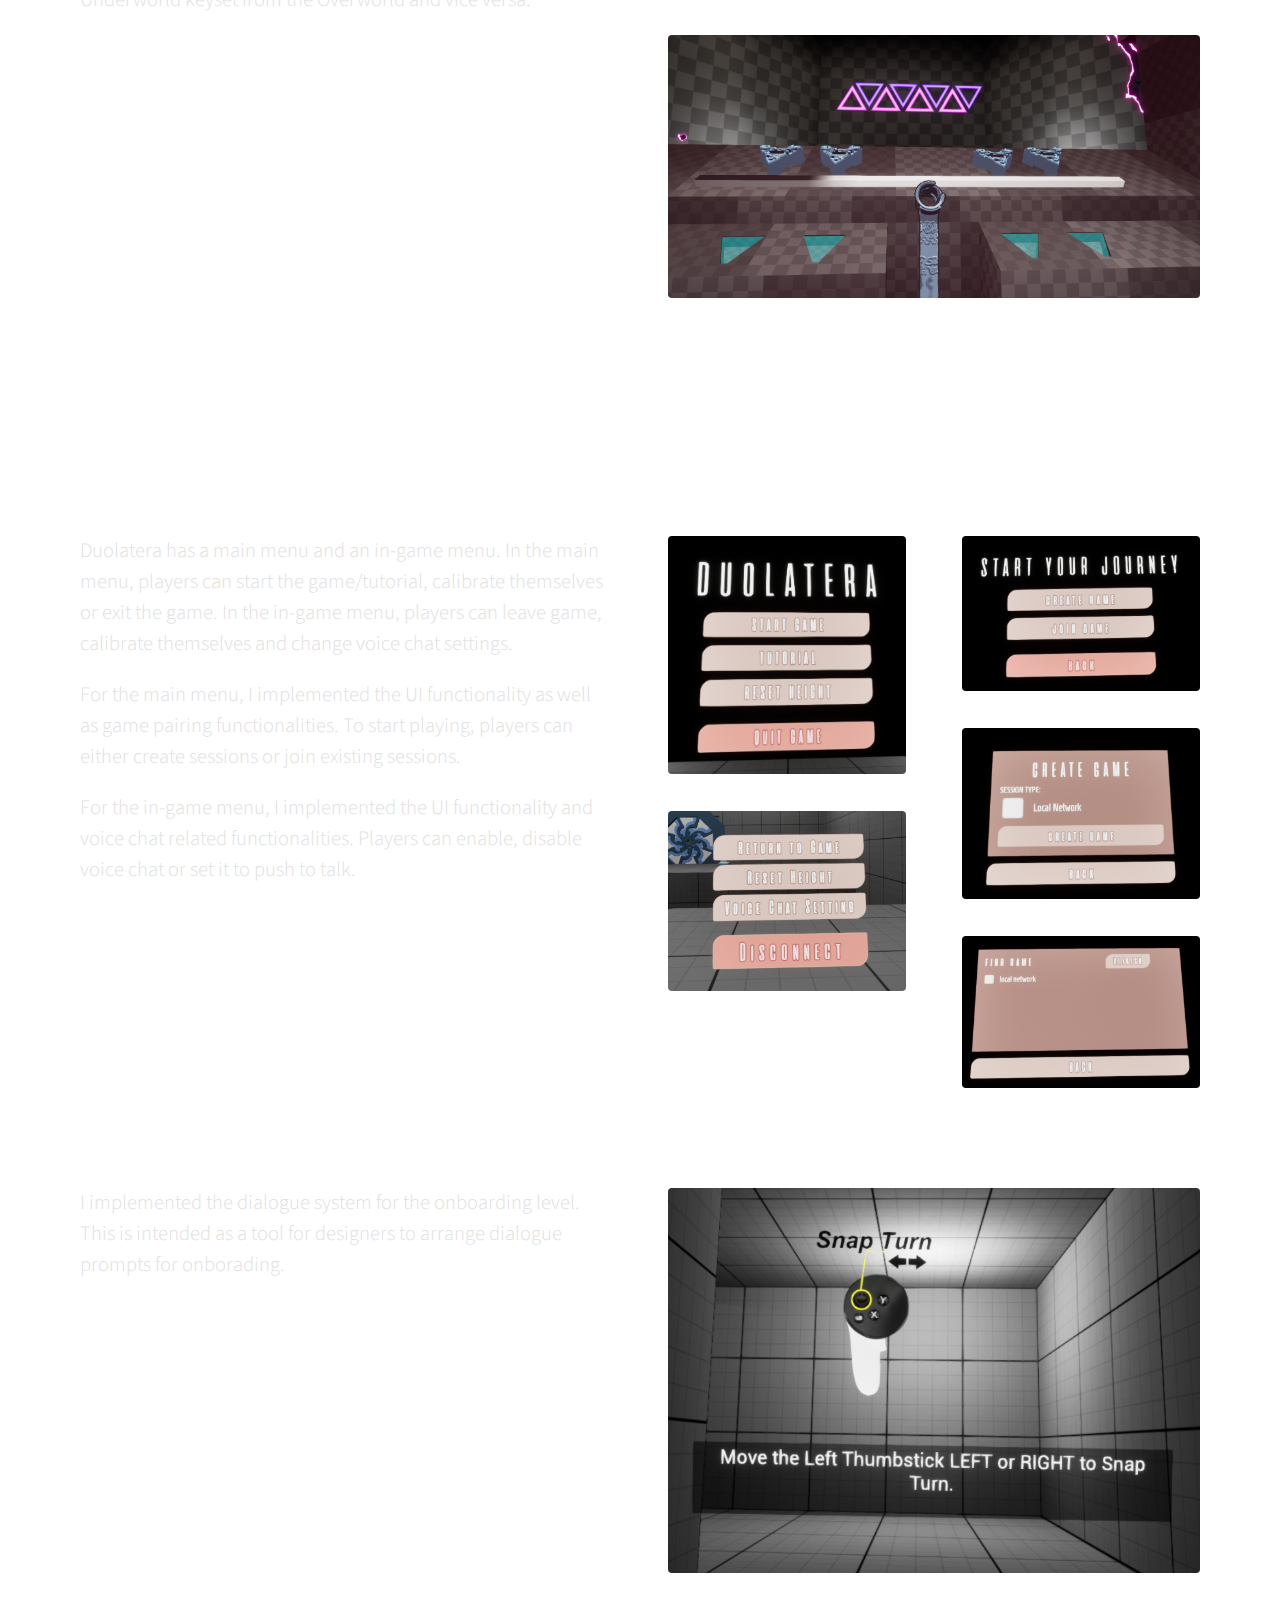
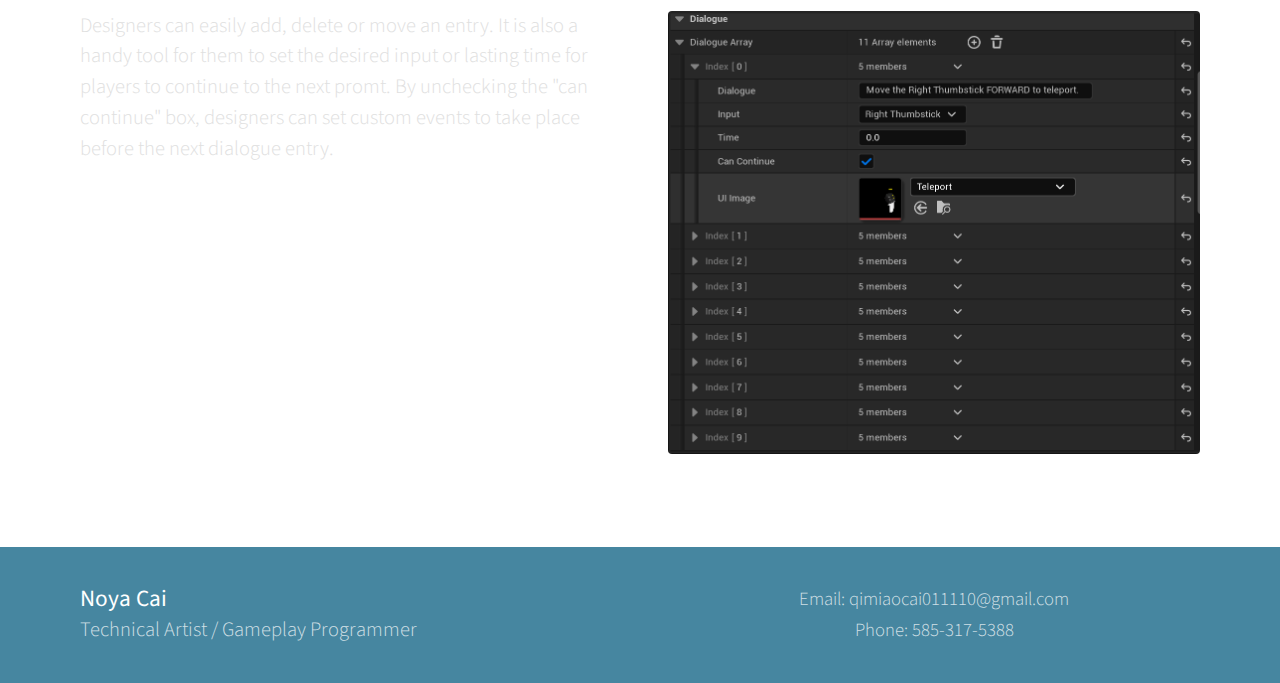
==== commit 3653d4d5: "update" ====
--- a/Duolatera.html
+++ b/Duolatera.html
@@ -201,7 +201,106 @@
 					<div class="col-6 col-12-medium">
 						<p style="margin-bottom: 1em;">
 							As a MVP, Duolatera consists of 3 main acts. 
-							I am in charge of the implementation of all the gameplay and visuals in Act2.
+							I am in charge of the implementation of all the gameplay and visuals in Act2.	
+						</p>
+						<h4>
+							<b>Phase 1:</b>
+						</h4>
+						<p style="margin-bottom: 1em;">
+							The objective of phase 1 is to put all 4 gabbable symbols in their corresponding slots in order to activate a cannon leading to the next phase. 
+						</p>
+						<p>
+							Each slot has an "answer" symbol on top, which indicates player to insert the grabbale symbol with the same glyph into the slot.
+							When the phase starts, the glyphs on the "answer" symbols are randomly shuffled. The 4 slots are by default closed, indicated by the blue barriers. When a slot is closed, players are not allowed to insert grabbale symbols into the slots.
+						</p>
+					</div>
+					<div class="col-6 col-12-medium">
+						<span class="image fit" style="margin-bottom: 1em;"><img src="images/Act2Phase1Slots_Closed.png" alt="" /></span>
+						<p style="margin-top: 1em; text-align: center;">
+							<b>The Slot Group</b>	
+						</p>
+						<span class="image fit" style="margin-bottom: 1em;"><img src="images/Act2Phase1Symbols.png" alt="" /></span>
+						<p style="margin-top: 1em; text-align: center;">
+							<b>Grabbable Symbols</b>	
+						</p>
+					</div>
+				</div>
+				<div class="row gtr-150">
+					<div class="col-6 col-12-medium">
+						<p style="margin-bottom: 1em;">
+							To unlock a slot, players need to use their lasertools to maintain their shooting on the corresponding "answer" symbol on top of the slot, 
+							when that "answer" symbol is activated, the slot below will be unlocked, indicated by the fading of the blue barrier. 
+							This will allow player to insert a grabbable symbol into the slot.
+						</p>
+						<p style="margin-bottom: 1em;">
+							Inserting a grabbable symbol into a slot will result in the corresponding "answer" symbol's Taggable material and shooting progress aura to fade, indicating players that the slot is now filled.
+							After a grabbable symbol is inserted, players can still take it out of the slot, regardless of whether the input is correct or not, indicated by the grabbable material on the grabbable symbols. 
+						</p>
+						<p style="margin-bottom: 1em;">
+							When a correct grabbable symbol is inserted into the slot, the glyph on the corresponding "answer" symbol on top of the slot will light up.
+							</br>When a wrong grabbable symbol is inserted into the slot, the glyph on the corresponding "answer" symbol on top of the slot will show no change.
+						</p>
+					</div>
+					<div class="col-6 col-12-medium">
+						<span class="image fit" style="margin-bottom: 1em;"><img src="images/Act2Phase1Slot3_Unlocked.png" alt="" /></span>
+							<p style="margin-top: 1em; text-align: center;">
+								<b>Unlocking a Slot</b>	
+							</p>
+						<span class="image fit" style="margin-bottom: 1em;"><img src="images/Act2Phase1Slots_Input.png" alt="" /></span>
+							<p style="margin-top: 1em; text-align: center;">
+								<b>Wrong and Correct Input on the Slots</b>	
+							</p>
+					</div>
+				</div>
+				<div class="row gtr-150">
+					<div class="col-6 col-12-medium">
+						<p style="margin-bottom: 1em;">
+							When all 4 slots are inserted with the correct grabbable symbols, the slots will be on lockdown, players will no longer be able to take the symbols out from the slots, indicated by the fading of the grabbable material.
+						</p>
+					</div>
+					<div class="col-6 col-12-medium">
+						<span class="image fit" style="margin-bottom: 1em;"><img src="images/Act2Phase1Slots_Complete.png" alt="" /></span>
+							<p style="margin-top: 1em; text-align: center;">
+								<b>All Slots with Correct Input</b>	
+							</p>
+					</div>
+				</div>
+				<div class="row gtr-150">
+					<div class="col-6 col-12-medium">
+						<p style="margin-bottom: 1em;">
+							At the same time, a cannon will rise up and fire a beam to destroy the debris on the stairs to the watch tower. 
+							</br> And so begins phase 2.
+						</p>
+					</div>
+					<div class="col-6 col-12-medium">
+						<span class="image fit" style="margin-bottom: 1em;"><img src="images/Act2Phase1CannonBeam.gif" alt="" /></span>
+							<p style="margin-top: 1em; text-align: center;">
+								<b>Cannon Beam</b>	
+							</p>
+					</div>
+				</div>
+				<div class="row gtr-150">
+					<div class="col-6 col-12-medium">
+						<h4>
+							<b>Phase 2:</b>
+						</h4>
+						<p style="margin-bottom: 1em;">
+							The objective of phase 2 is somewhat similar to phase 1. 
+							Players need to input the correct key symbols according to into all 8 locks in order to complete this phase.
+						</p>
+						<p style="margin-bottom: 1em;">
+							When this phase starts, there are 8 holographic triangles shown on the walls behind the giant portal in the middle of the room. 
+							These are the keyset corresponding to the lockset. Because of the giant portal in the middle, players can only see the Underworld keyset from the Overworld and vice versa.
+						</p>
+					</div>
+					<div class="col-6 col-12-medium">
+						<span class="image fit" style="margin-bottom: 1em;"><img src="images/Act2Phase2LocksetOverworld_Closed.png" alt="" /></span>
+						<p style="margin-top: 1em; text-align: center;">
+							<b>Overworld Lockset and Underworld Keyset</b>	
+						</p>
+						<span class="image fit" style="margin-bottom: 1em;"><img src="images/Act2Phase2LocksetUnderworld_Closed.png" alt="" /></span>
+						<p style="margin-top: 1em; text-align: center;">
+							<b>Underworld Lockset and Overworld Keyset</b>	
 						</p>
 					</div>
 				</div>
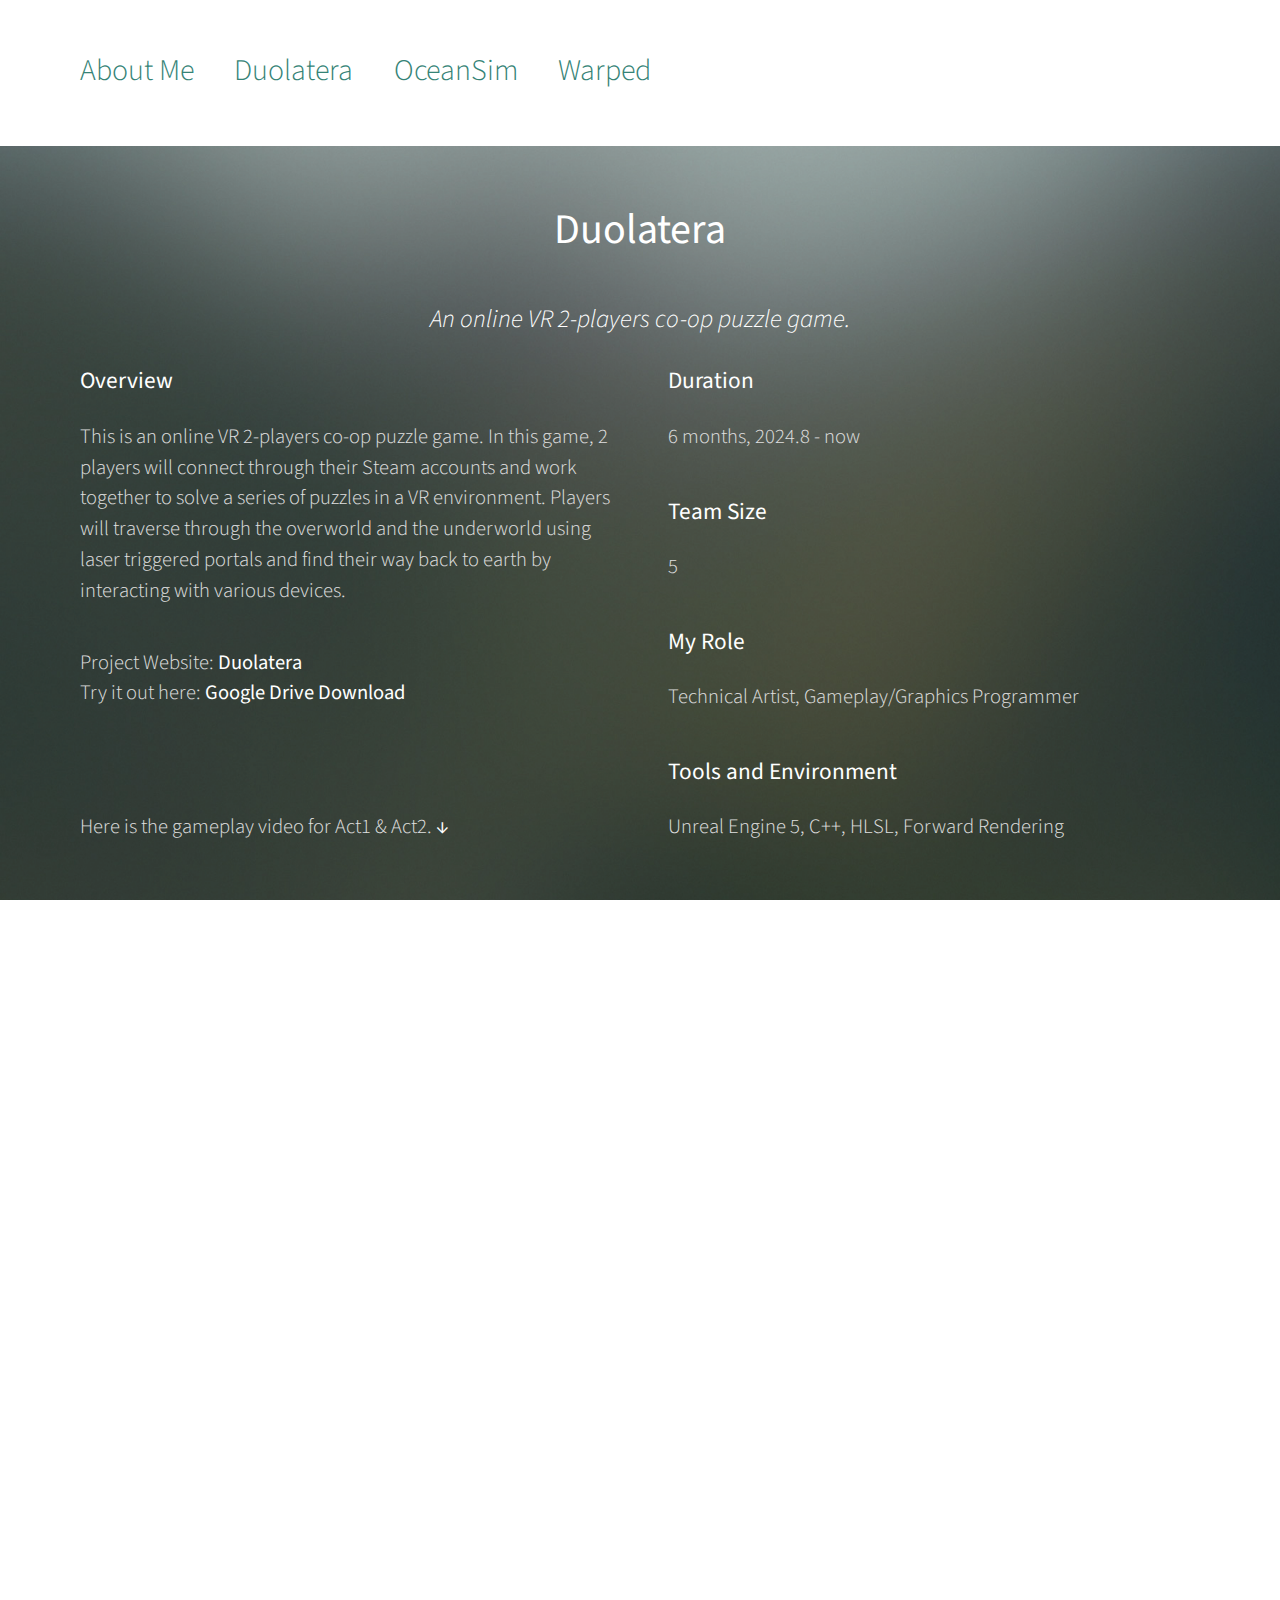
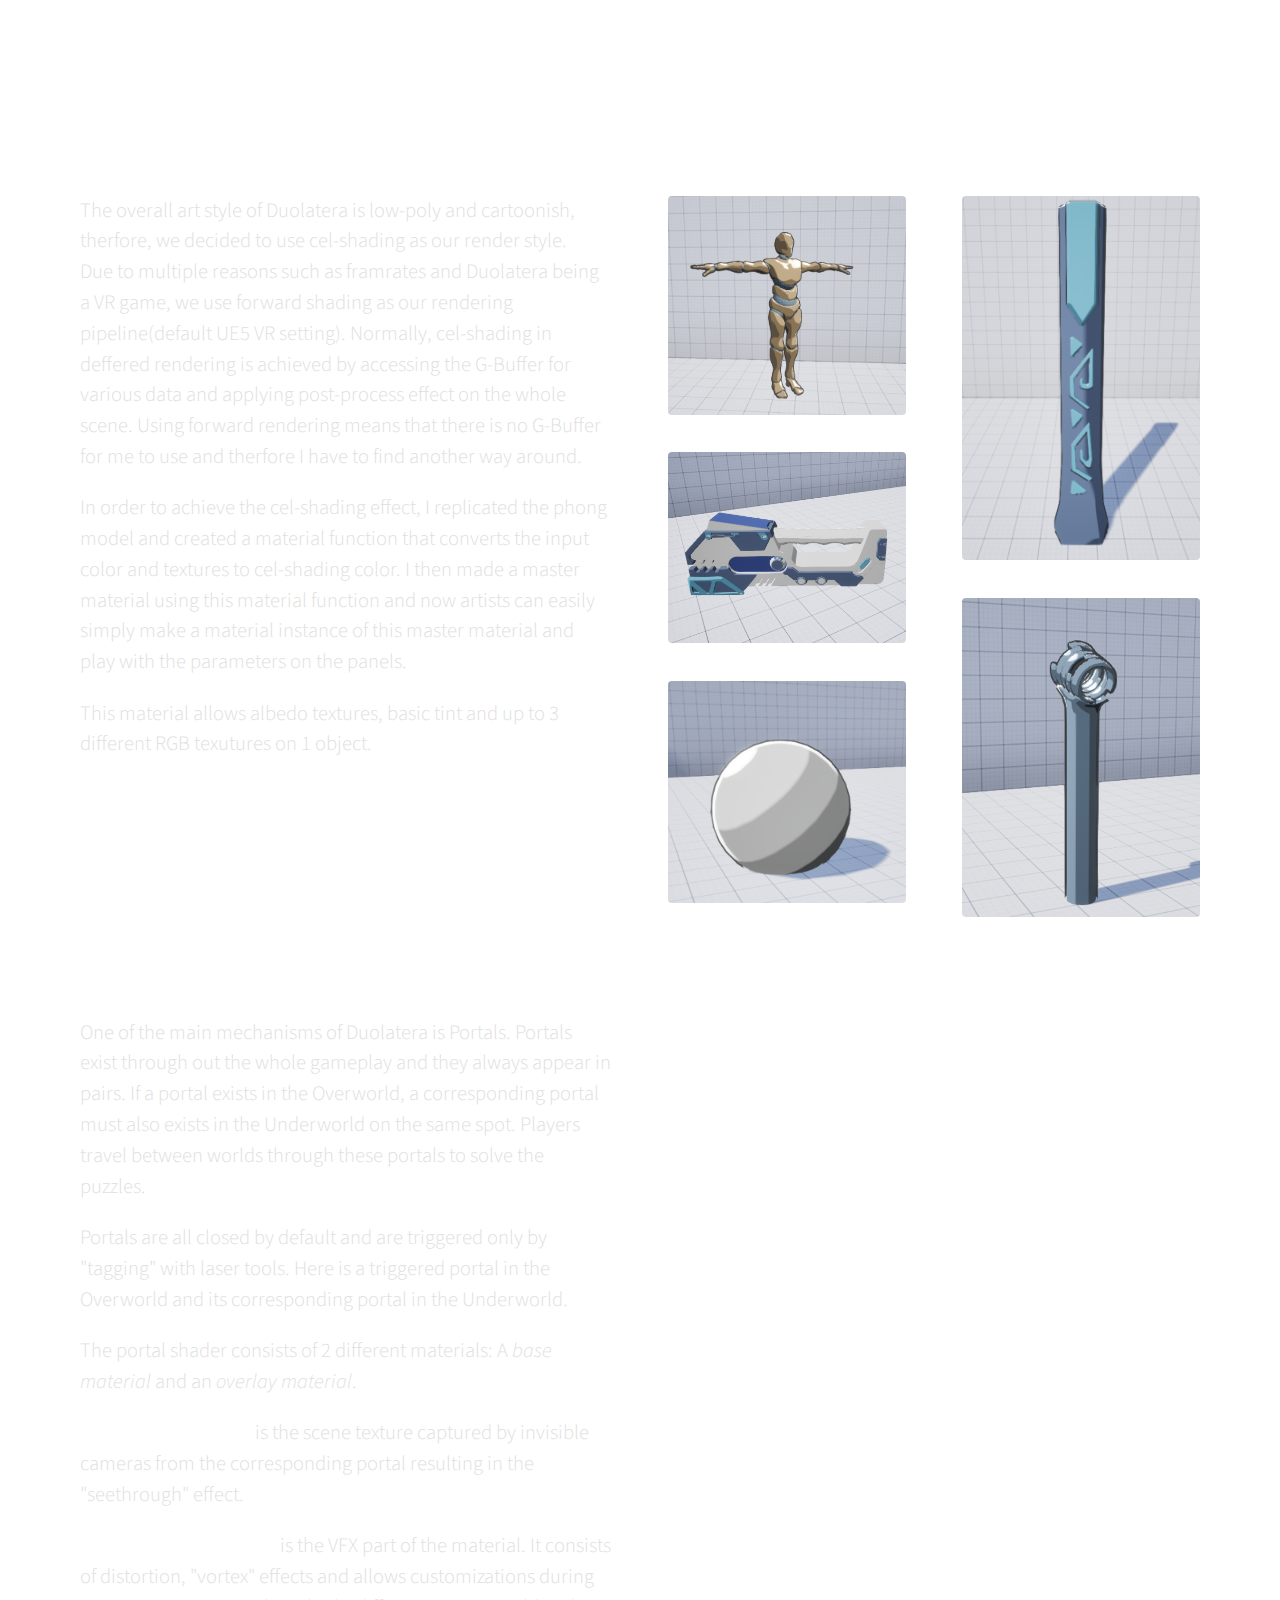
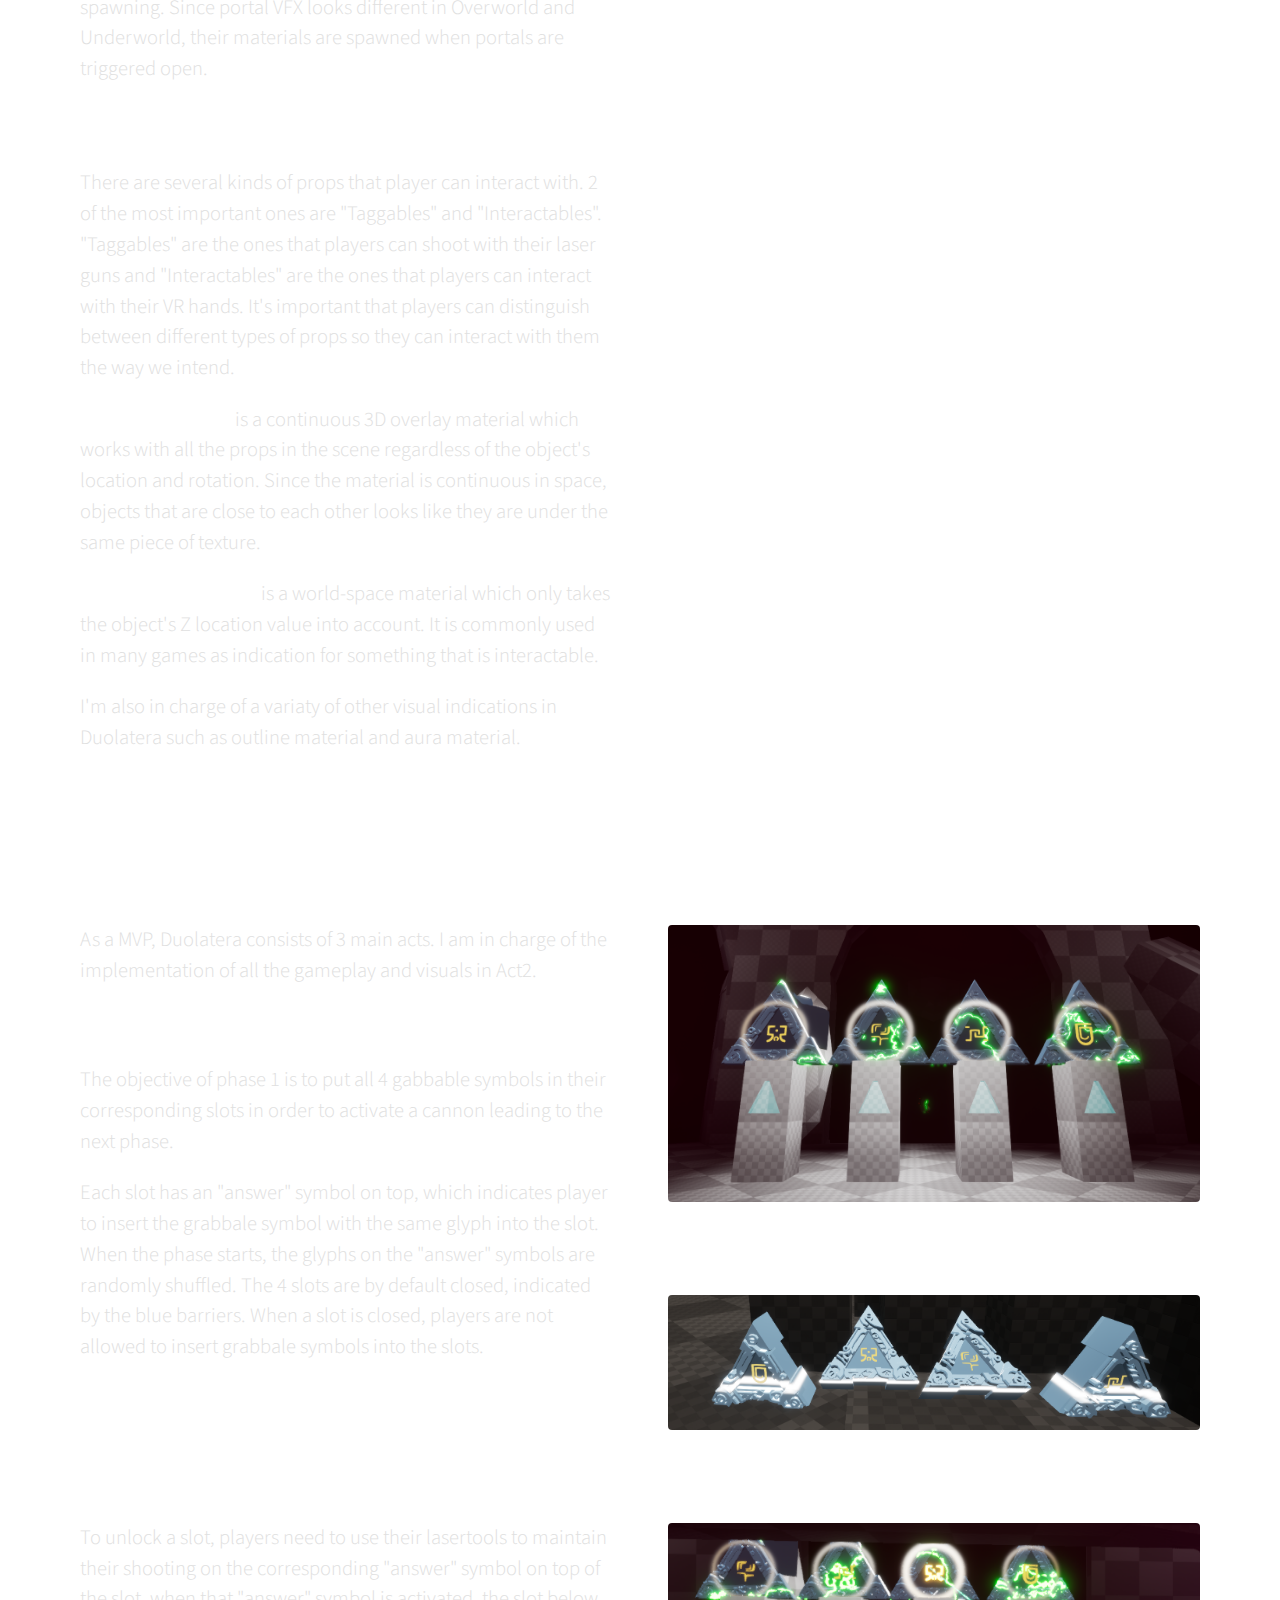
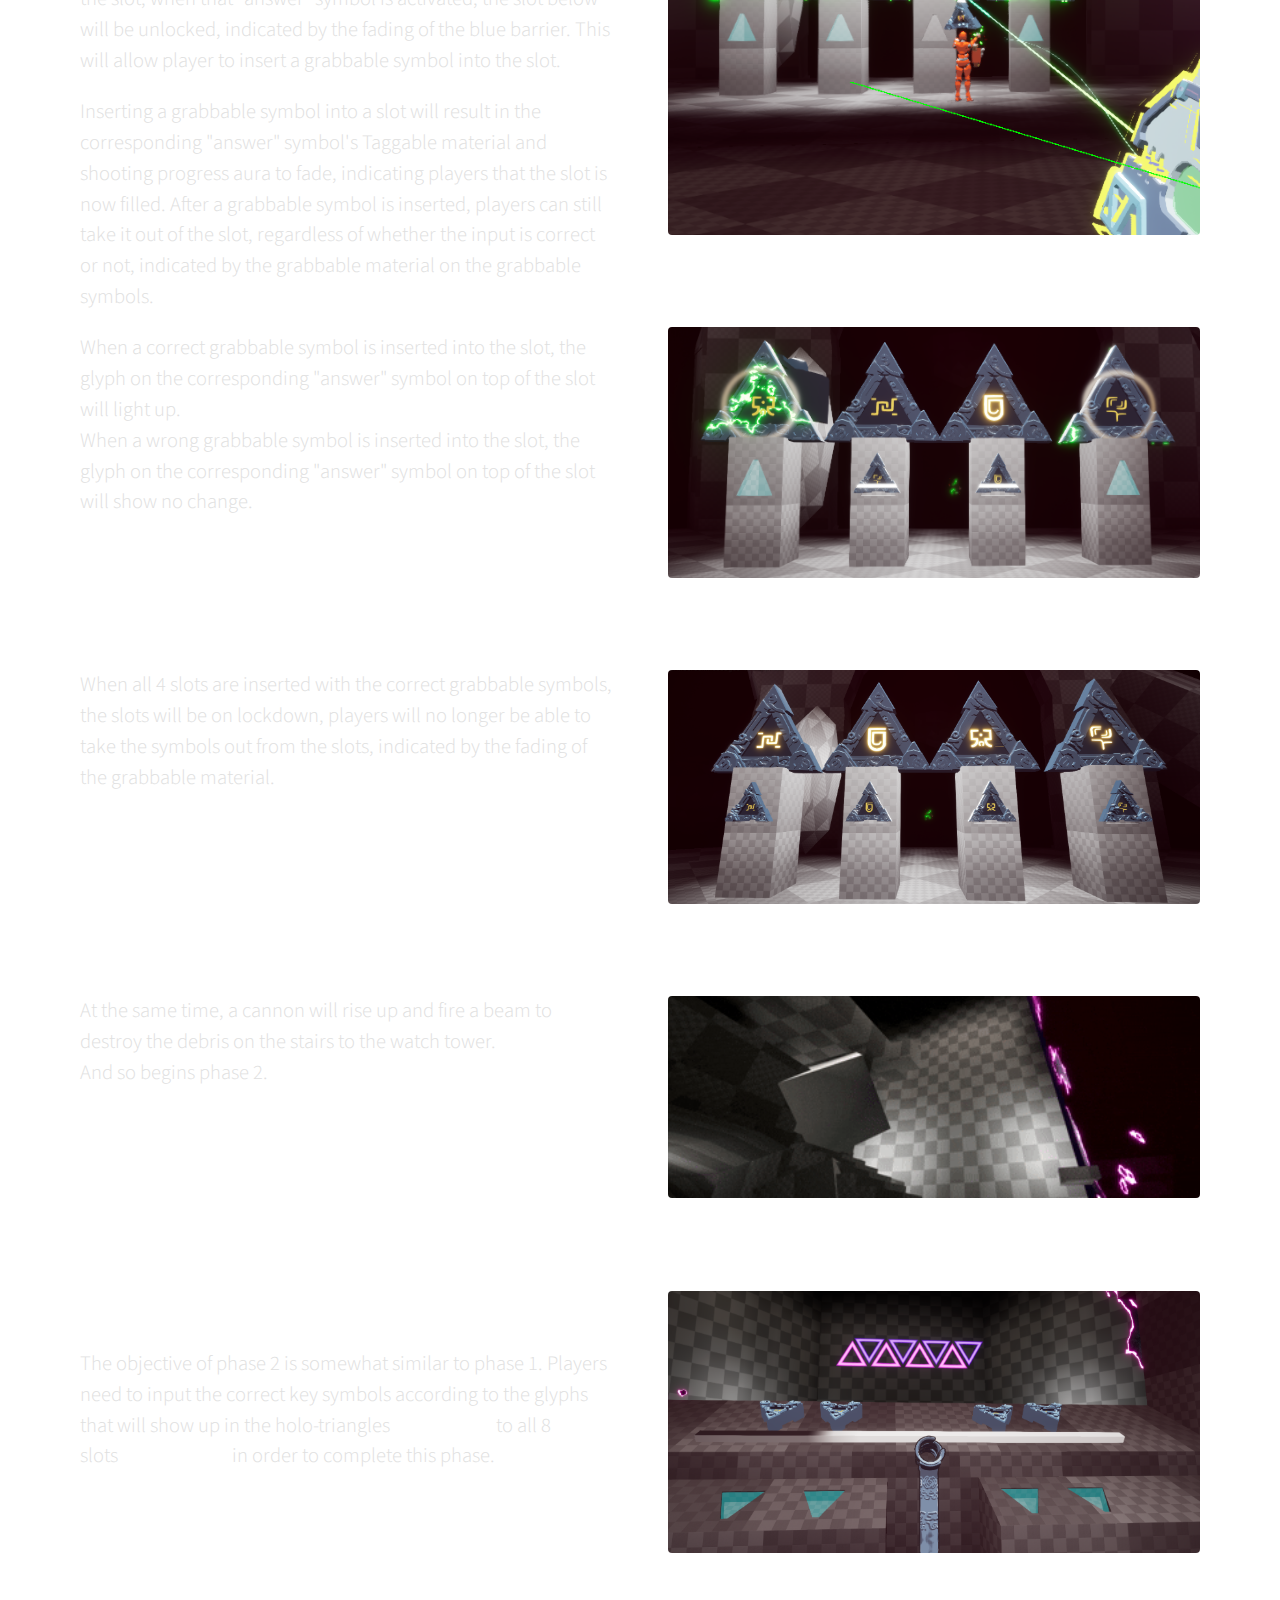
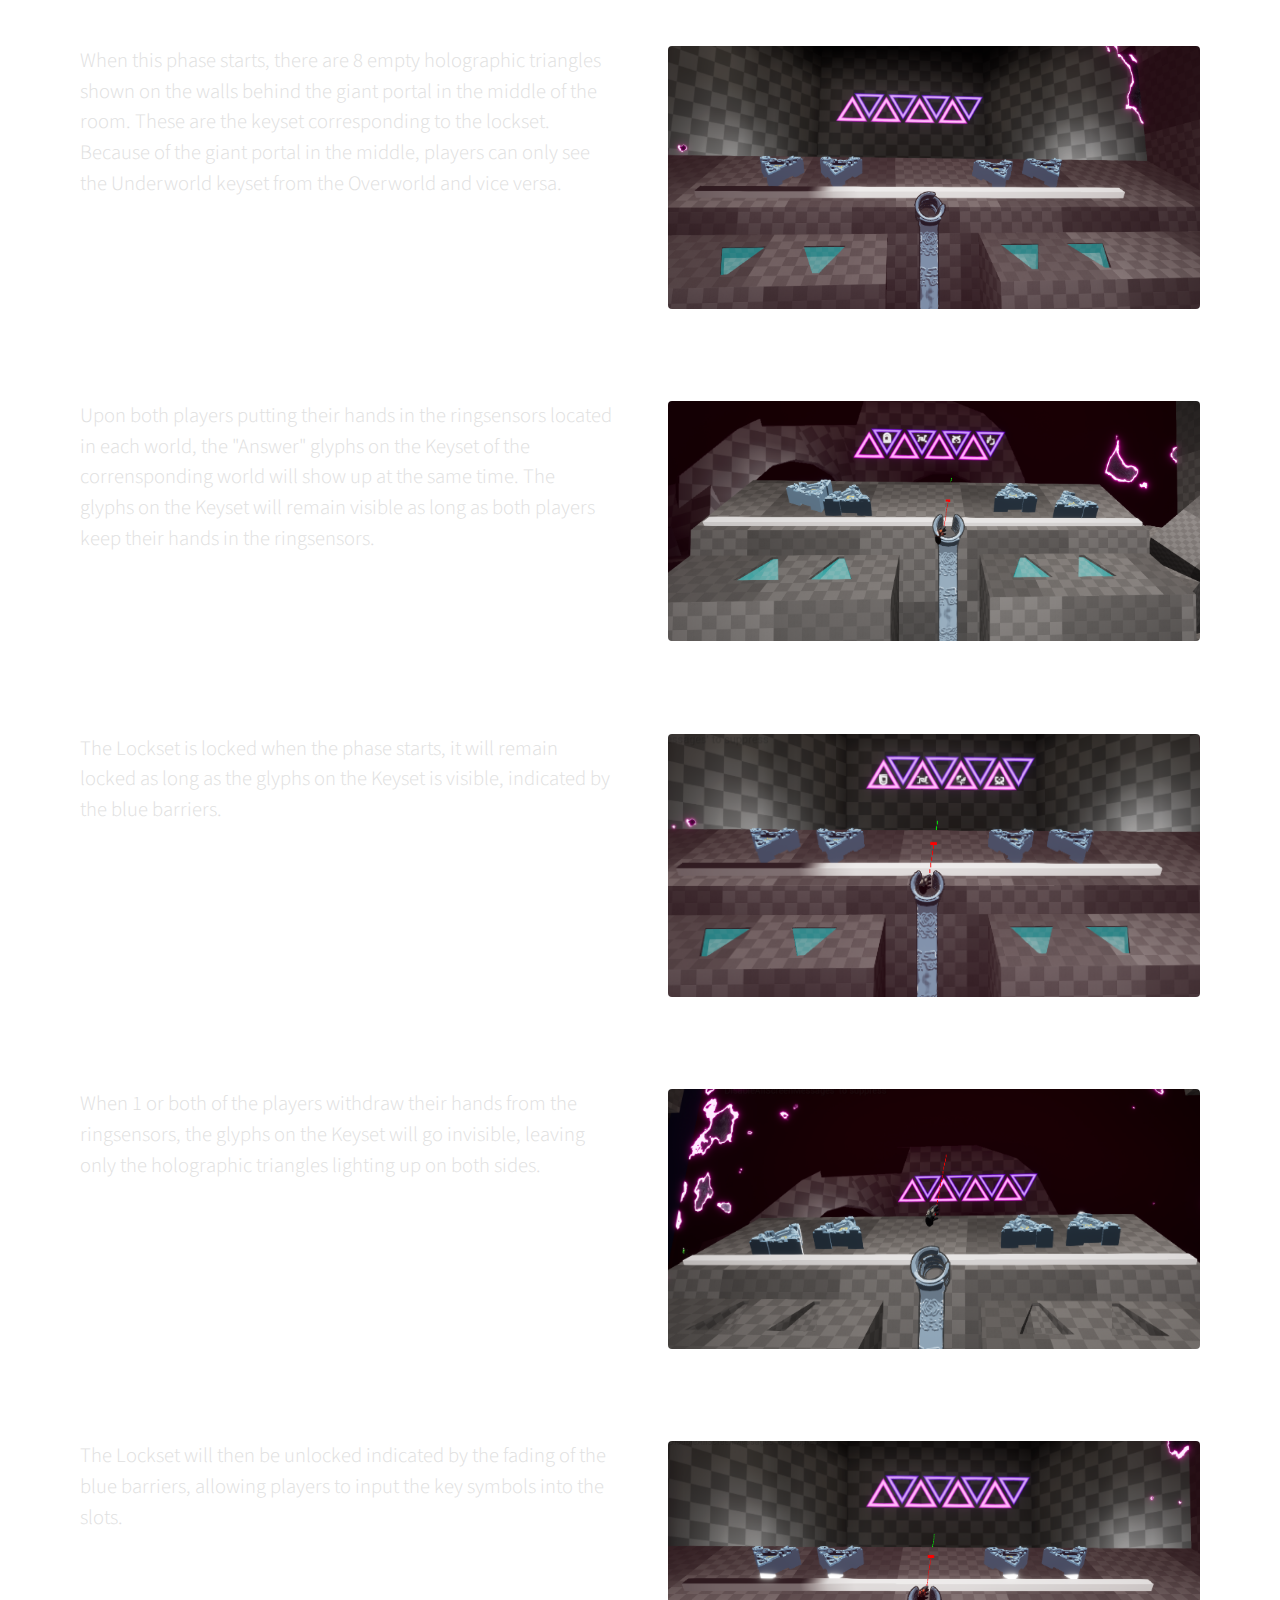
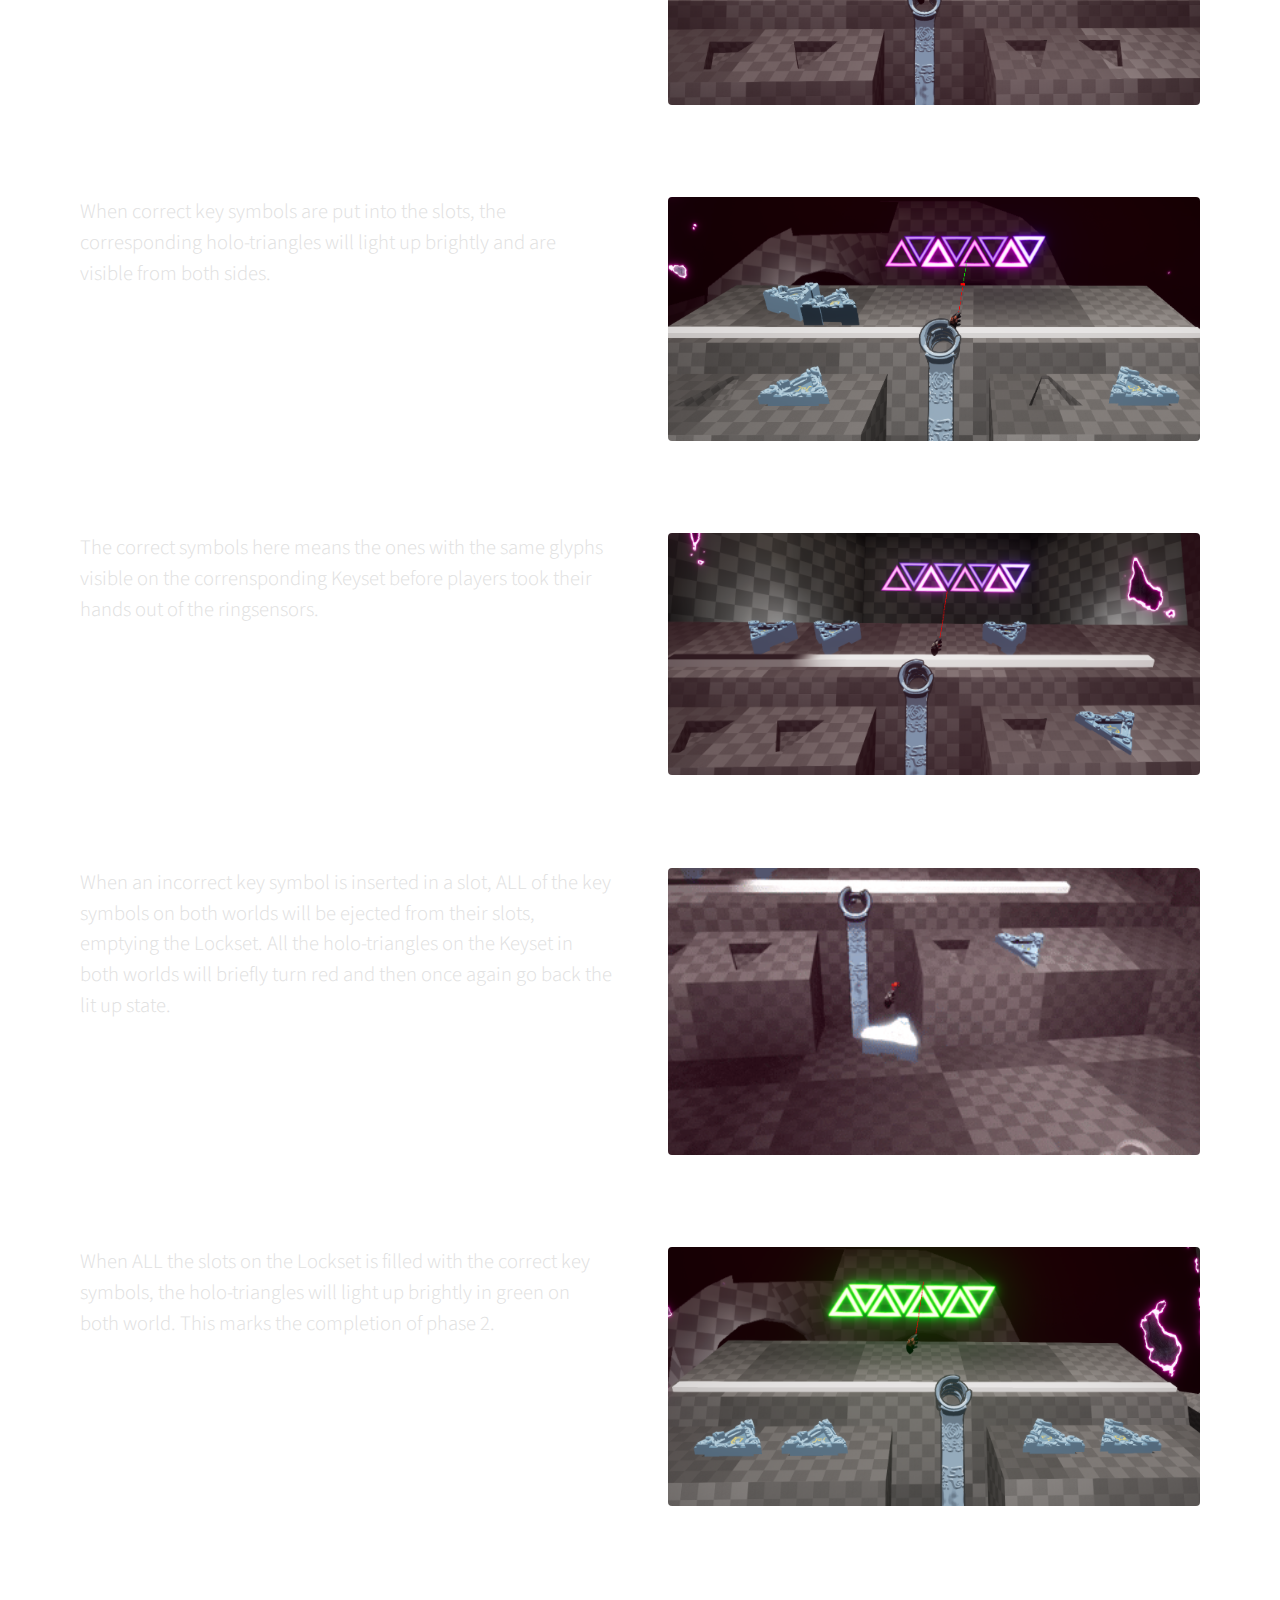
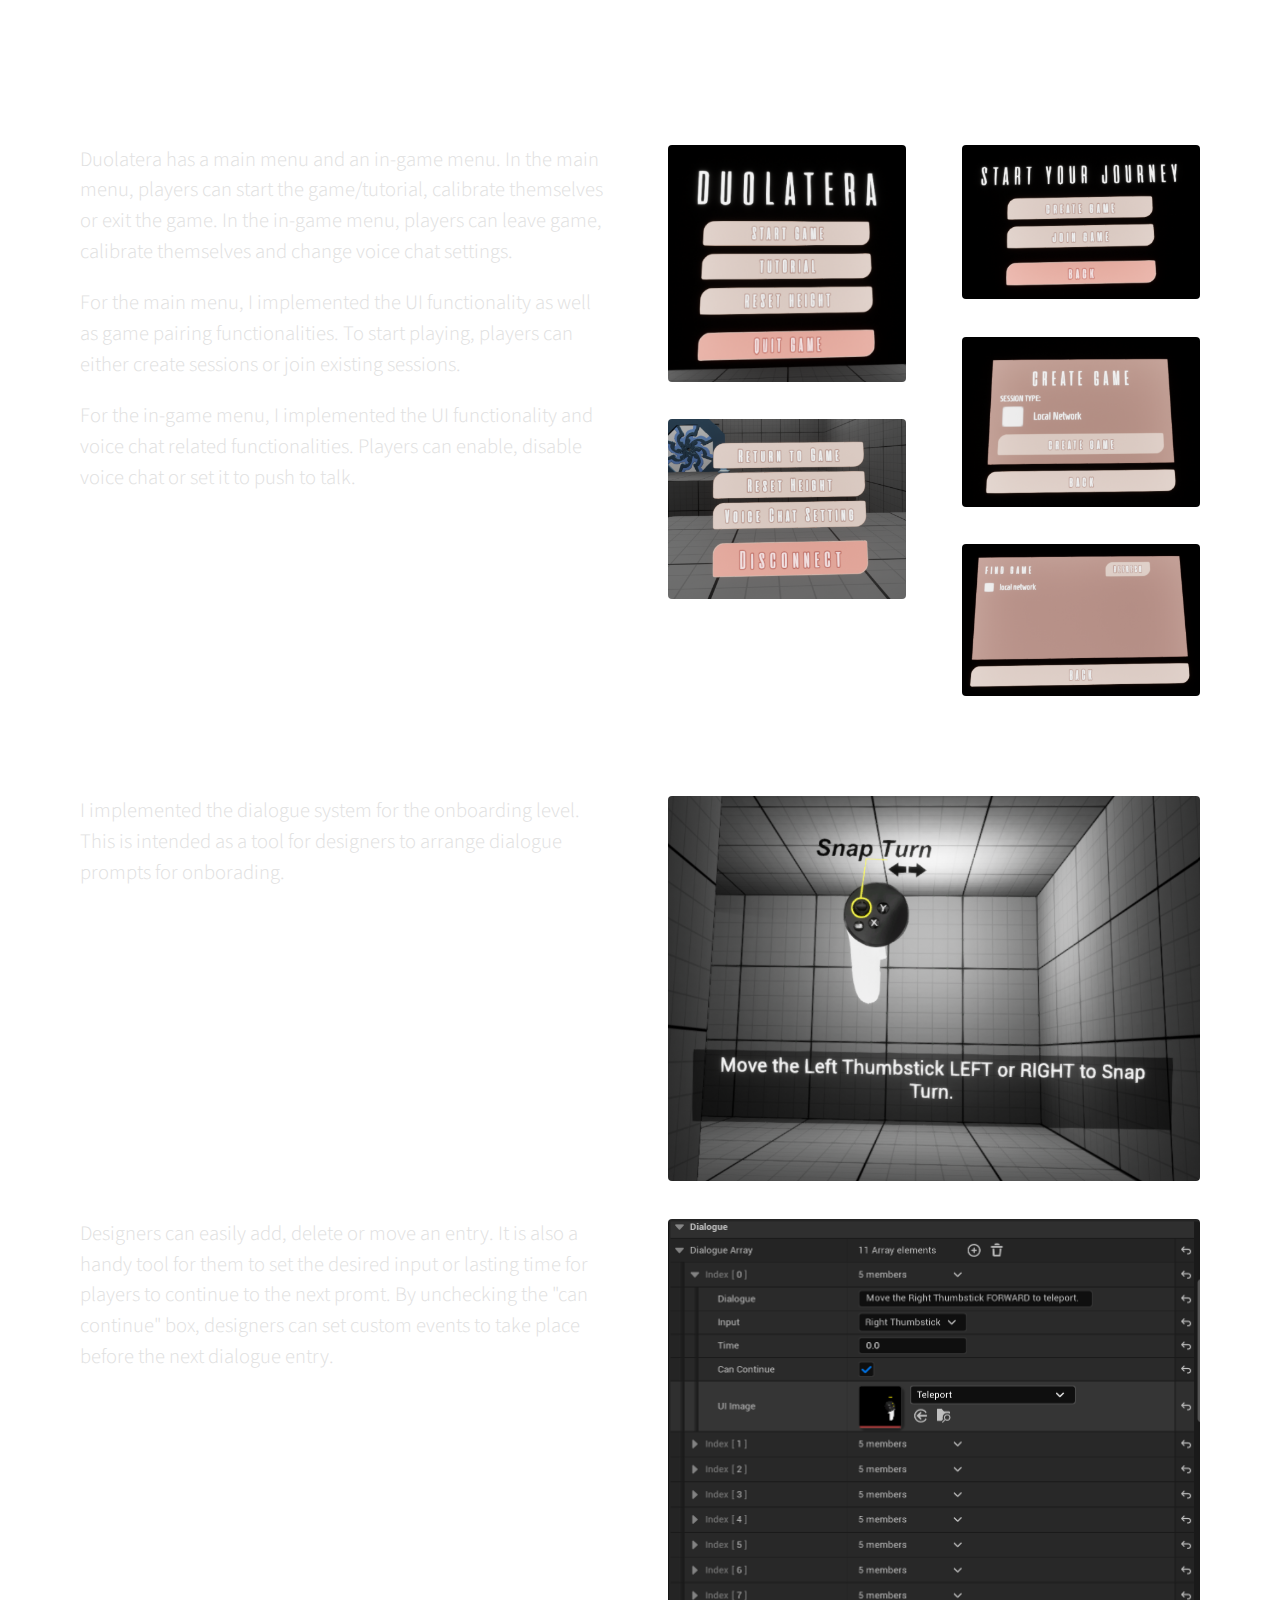
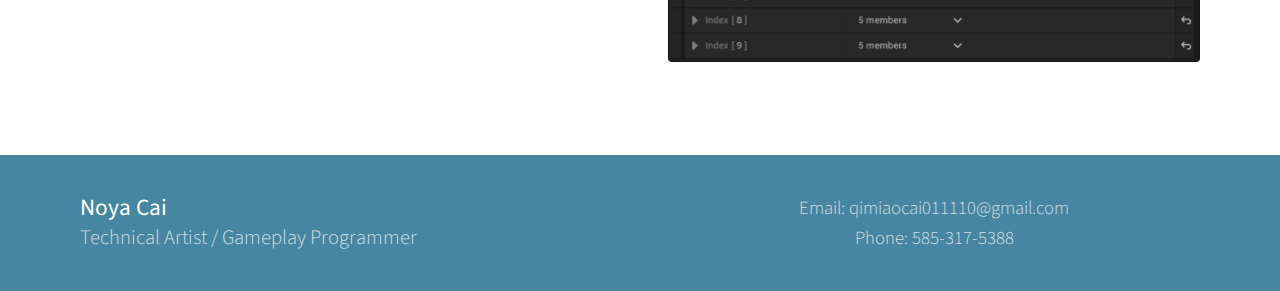
==== commit 8765a7d6: "some update on act2" ====
--- a/Duolatera.html
+++ b/Duolatera.html
@@ -286,21 +286,134 @@
 						</h4>
 						<p style="margin-bottom: 1em;">
 							The objective of phase 2 is somewhat similar to phase 1. 
-							Players need to input the correct key symbols according to into all 8 locks in order to complete this phase.
-						</p>
-						<p style="margin-bottom: 1em;">
-							When this phase starts, there are 8 holographic triangles shown on the walls behind the giant portal in the middle of the room. 
+							Players need to input the correct key symbols according to the glyphs that will show up in the holo-triangles<b>(the Keyset)</b> to all 8 slots<b>(the Lockset)</b> in order to complete this phase.
+						</p>
+					</div>
+					<div class="col-6 col-12-medium">
+						<span class="image fit" style="margin-bottom: 1em;"><img src="images/Act2Phase2LocksetUnderworld_Closed.png" alt="" /></span>
+						<p style="margin-top: 1em; text-align: center;">
+							<b>Underworld Lockset and Overworld Keyset</b>	
+						</p>
+					</div>
+				</div>
+				<div class="row gtr-150">
+					<div class="col-6 col-12-medium">
+						<p style="margin-bottom: 1em;">
+							When this phase starts, there are 8 empty holographic triangles shown on the walls behind the giant portal in the middle of the room. 
 							These are the keyset corresponding to the lockset. Because of the giant portal in the middle, players can only see the Underworld keyset from the Overworld and vice versa.
 						</p>
 					</div>
-					<div class="col-6 col-12-medium">
-						<span class="image fit" style="margin-bottom: 1em;"><img src="images/Act2Phase2LocksetOverworld_Closed.png" alt="" /></span>
-						<p style="margin-top: 1em; text-align: center;">
-							<b>Overworld Lockset and Underworld Keyset</b>	
-						</p>
+					<div class="col-6 col-12-medium">	
 						<span class="image fit" style="margin-bottom: 1em;"><img src="images/Act2Phase2LocksetUnderworld_Closed.png" alt="" /></span>
 						<p style="margin-top: 1em; text-align: center;">
 							<b>Underworld Lockset and Overworld Keyset</b>	
+						</p>
+					</div>
+				</div>
+				<div class="row gtr-150">
+					<div class="col-6 col-12-medium">
+						<p style="margin-bottom: 1em;">
+							Upon both players putting their hands in the ringsensors located in each world, the "Answer" glyphs on the Keyset of the corrensponding world will show up at the same time.
+							The glyphs on the Keyset will remain visible as long as both players keep their hands in the ringsensors.
+						</p>
+					</div>
+					<div class="col-6 col-12-medium">	
+						<span class="image fit" style="margin-bottom: 1em;"><img src="images/Act2Phase2KeysetOverworld_Activated.png" alt="" /></span>
+						<p style="margin-top: 1em; text-align: center;">
+							<b>Keyset(glyphs visible) in Overworld</b>	
+						</p>
+					</div>
+				</div>
+				<div class="row gtr-150">
+					<div class="col-6 col-12-medium">
+						<p style="margin-bottom: 1em;">
+							The Lockset is locked when the phase starts, it will remain locked as long as the glyphs on the Keyset is visible, indicated by the blue barriers.
+						</p>
+					</div>
+					<div class="col-6 col-12-medium">	
+						<span class="image fit" style="margin-bottom: 1em;"><img src="images/Act2Phase2KeysetUnderworld_Activated.png" alt="" /></span>
+						<p style="margin-top: 1em; text-align: center;">
+							<b>Keyset(glyphs visible) in Underworld</b>	
+						</p>
+					</div>
+				</div>
+				<div class="row gtr-150">
+					<div class="col-6 col-12-medium">
+						<p style="margin-bottom: 1em;">
+							When 1 or both of the players withdraw their hands from the ringsensors, the glyphs on the Keyset will go invisible, leaving only the holographic triangles lighting up on both sides.
+						</p>
+					</div>
+					<div class="col-6 col-12-medium">	
+						<span class="image fit" style="margin-bottom: 1em;"><img src="images/Act2Phase2KeysetOverworld_Deactivated.png" alt="" /></span>
+						<p style="margin-top: 1em; text-align: center;">
+							<b>Keyset(glyphs invisible) in Overworld</b>	
+						</p>
+					</div>
+				</div>
+				<div class="row gtr-150">
+					<div class="col-6 col-12-medium">
+						<p style="margin-bottom: 1em;">
+							The Lockset will then be unlocked indicated by the fading of the blue barriers, allowing players to input the key symbols into the slots.
+						</p>
+					</div>
+					<div class="col-6 col-12-medium">	
+						<span class="image fit" style="margin-bottom: 1em;"><img src="images/Act2Phase2KeysetUnderworld_Deactivated.png" alt="" /></span>
+						<p style="margin-top: 1em; text-align: center;">
+							<b>Keyset(glyphs invisible) in Underworld</b>	
+						</p>
+					</div>
+				</div>
+				<div class="row gtr-150">
+					<div class="col-6 col-12-medium">
+						<p style="margin-bottom: 1em;">
+							When correct key symbols are put into the slots, the corresponding holo-triangles will light up brightly and are visible from both sides.
+						</p>
+					</div>
+					<div class="col-6 col-12-medium">	
+						<span class="image fit" style="margin-bottom: 1em;"><img src="images/Act2Phase2LocksetOverworld_Inputted.png" alt="" /></span>
+						<p style="margin-top: 1em; text-align: center;">
+							<b>Correct Inputs in the Lockset in Overworld</b>	
+						</p>
+					</div>
+				</div>
+				<div class="row gtr-150">
+					<div class="col-6 col-12-medium">
+						<p style="margin-bottom: 1em;">
+							The correct symbols here means the ones with the same glyphs visible on the corrensponding Keyset before players took their hands out of the ringsensors.
+						</p>
+					</div>
+					<div class="col-6 col-12-medium">	
+						<span class="image fit" style="margin-bottom: 1em;"><img src="images/Act2Phase2LocksetUnderworld_Inputted.png" alt="" /></span>
+						<p style="margin-top: 1em; text-align: center;">
+							<b>Correct Inputs in the Lockset in Underworld</b>	
+						</p>
+					</div>
+				</div>
+				<div class="row gtr-150">
+					<div class="col-6 col-12-medium">
+						<p style="margin-bottom: 1em;">
+							When an incorrect key symbol is inserted in a slot, ALL of the key symbols on both worlds will be ejected from their slots, emptying the Lockset.
+							All the holo-triangles on the Keyset in both worlds will briefly turn red and then once again go back the lit up state.
+						</p>
+					</div>
+					<div class="col-6 col-12-medium">	
+						<span class="image fit" style="margin-bottom: 1em;"><img src="images/Act2Phase2LocksetEject.gif" alt="" /></span>
+						<p style="margin-top: 1em; text-align: center;">
+							<b>Incorrect Input in a Slot</b>	
+						</p>
+					</div>
+				</div>
+				<div class="row gtr-150">
+					<div class="col-6 col-12-medium">
+						<p style="margin-bottom: 1em;">
+							When ALL the slots on the Lockset is filled with the correct key symbols, the holo-triangles will light up brightly in green on both world.
+							This marks the completion of phase 2.
+						</p>
+					</div>
+					<div class="col-6 col-12-medium">	
+						<span class="image fit" style="margin-bottom: 1em;"><img src="images/Act2Phase2LocksetOverworld_Completed.png" alt="" /></span>
+						<p style="margin-top: 1em; text-align: center;">
+							<b>Correct Input for the entire Lockset</b>	
 						</p>
 					</div>
 				</div>
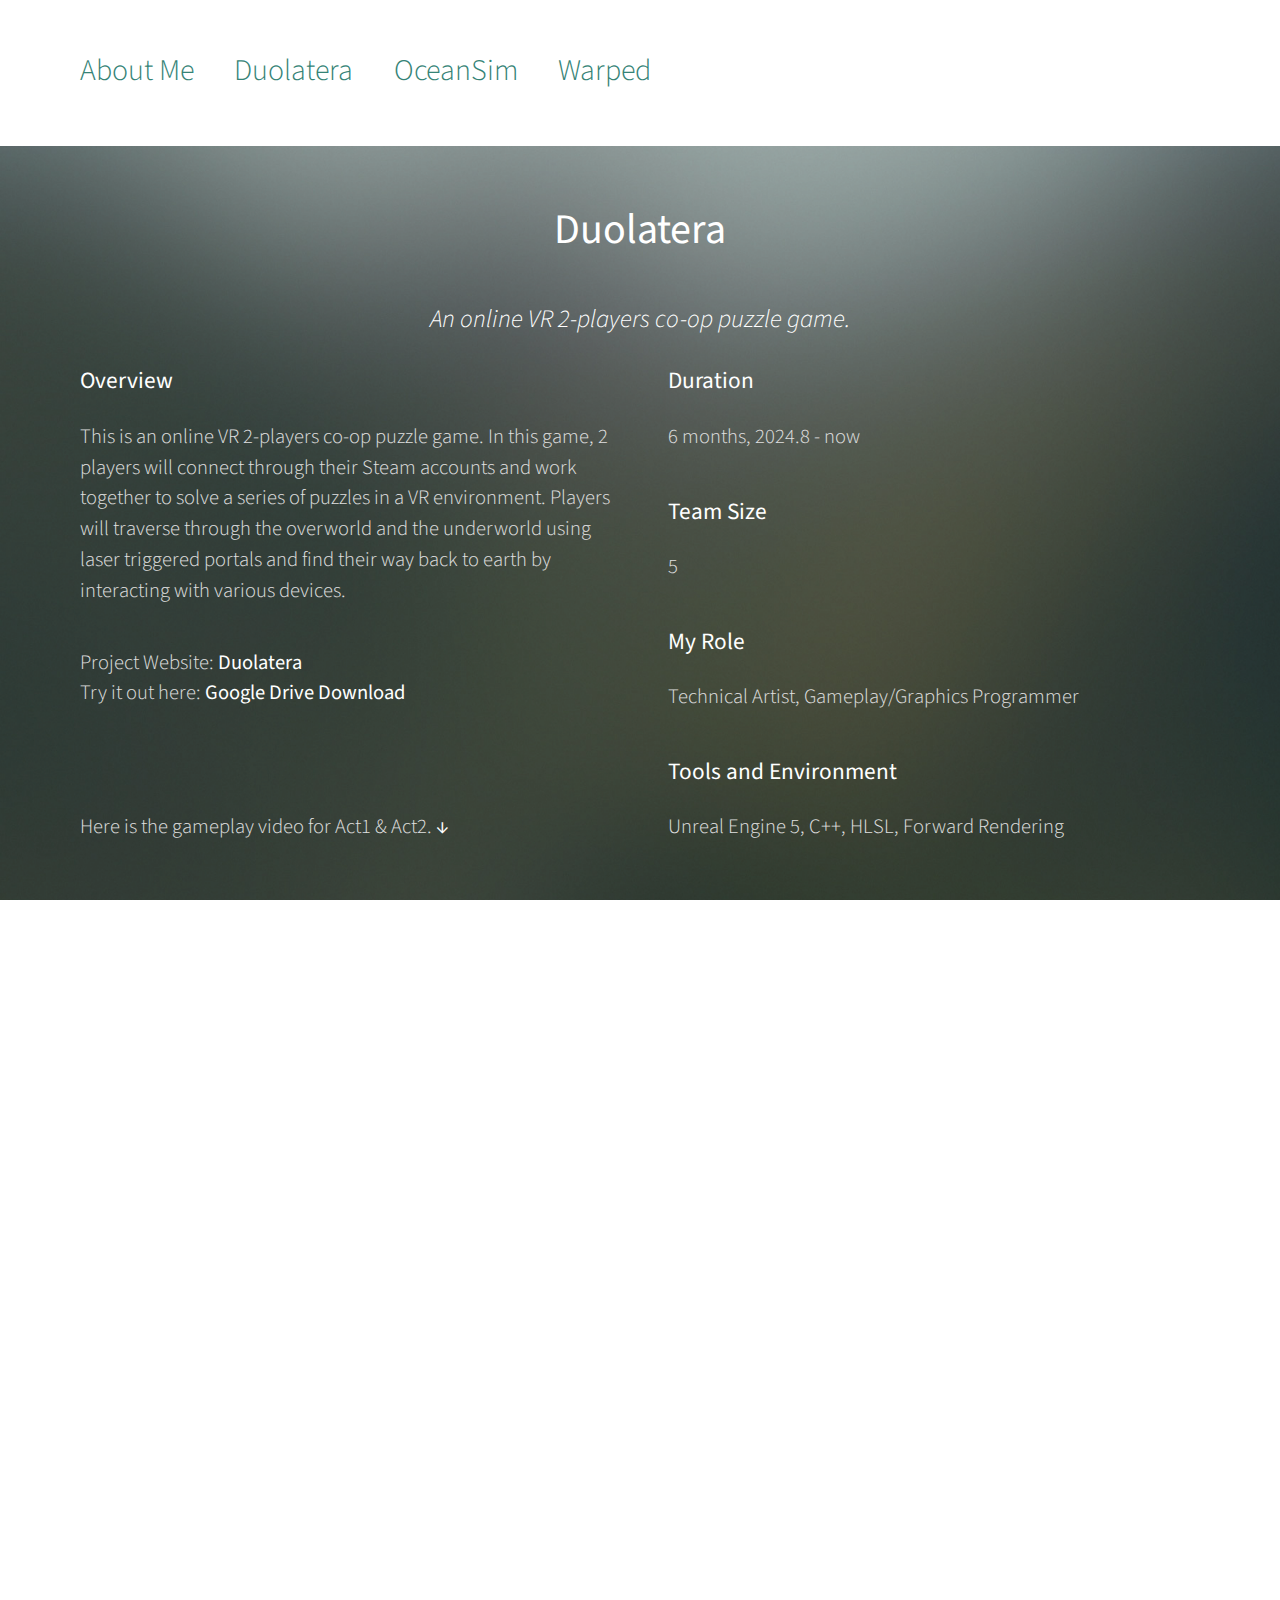
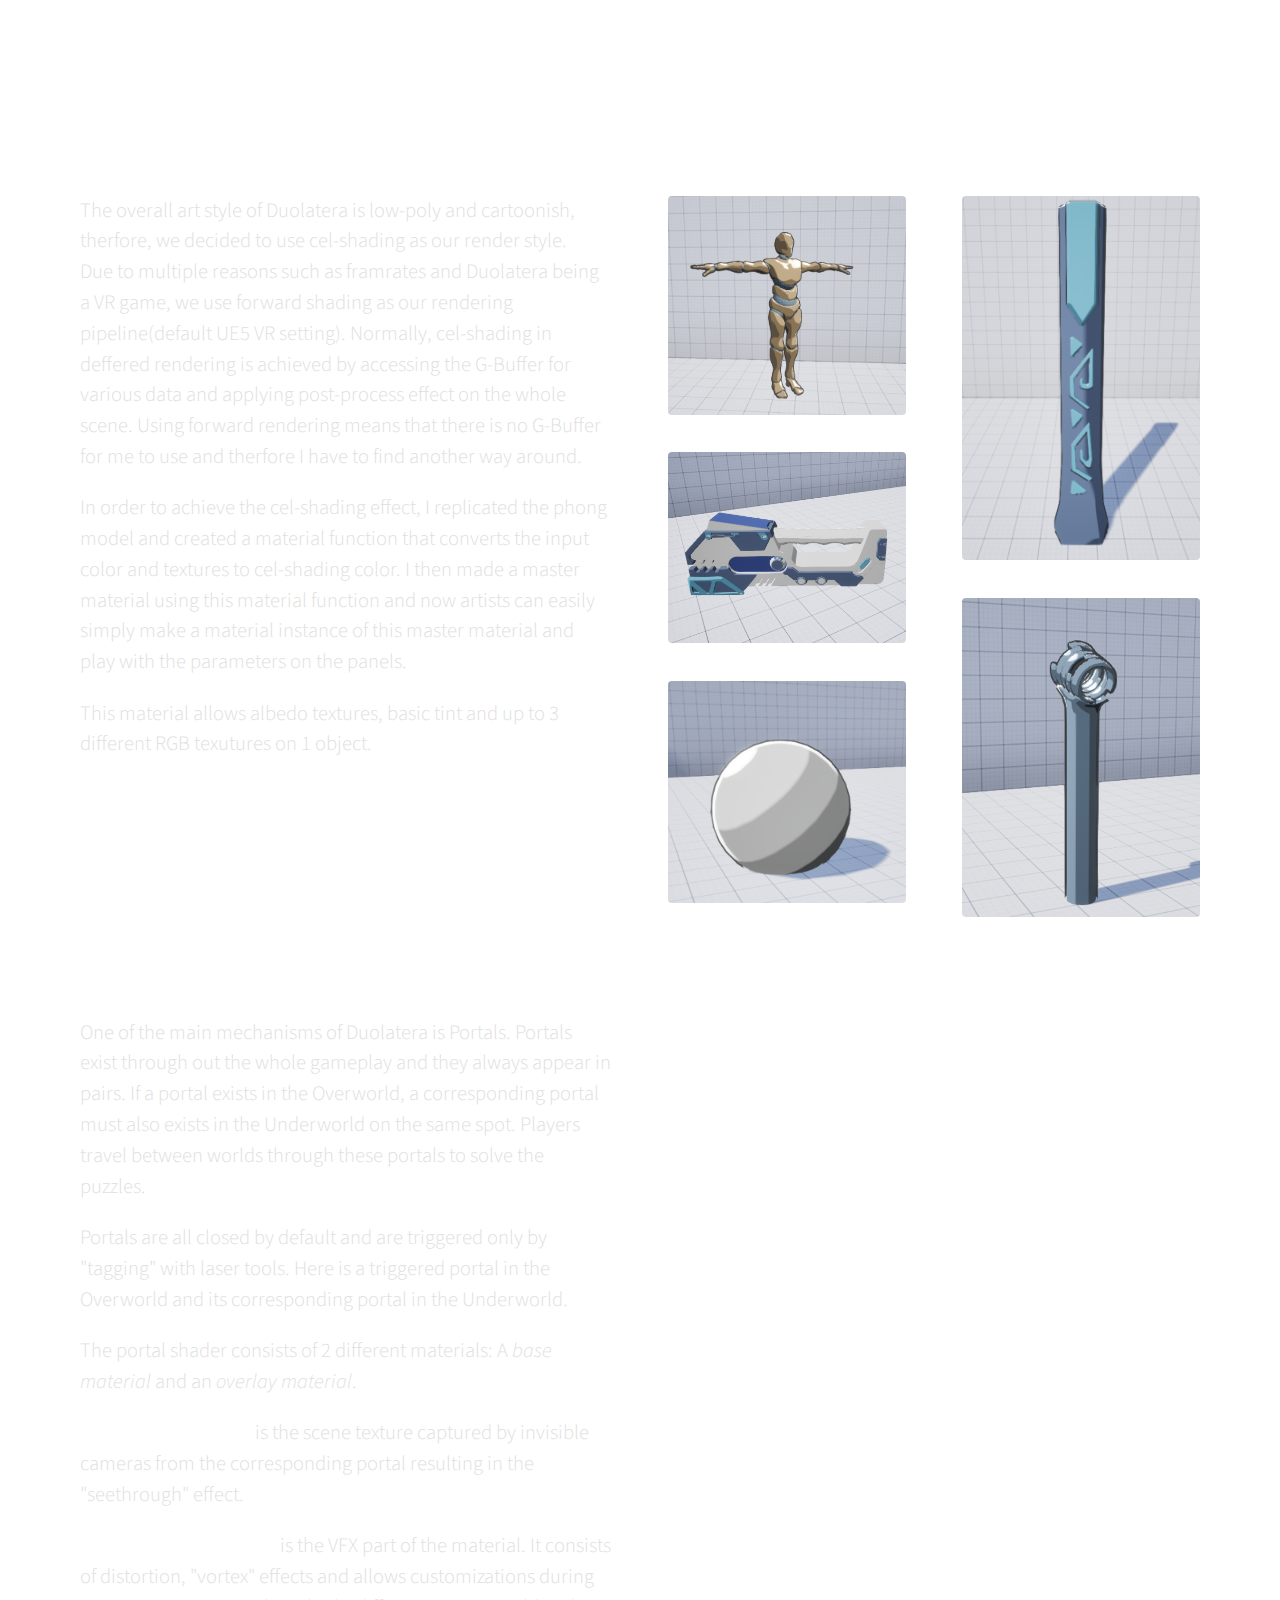
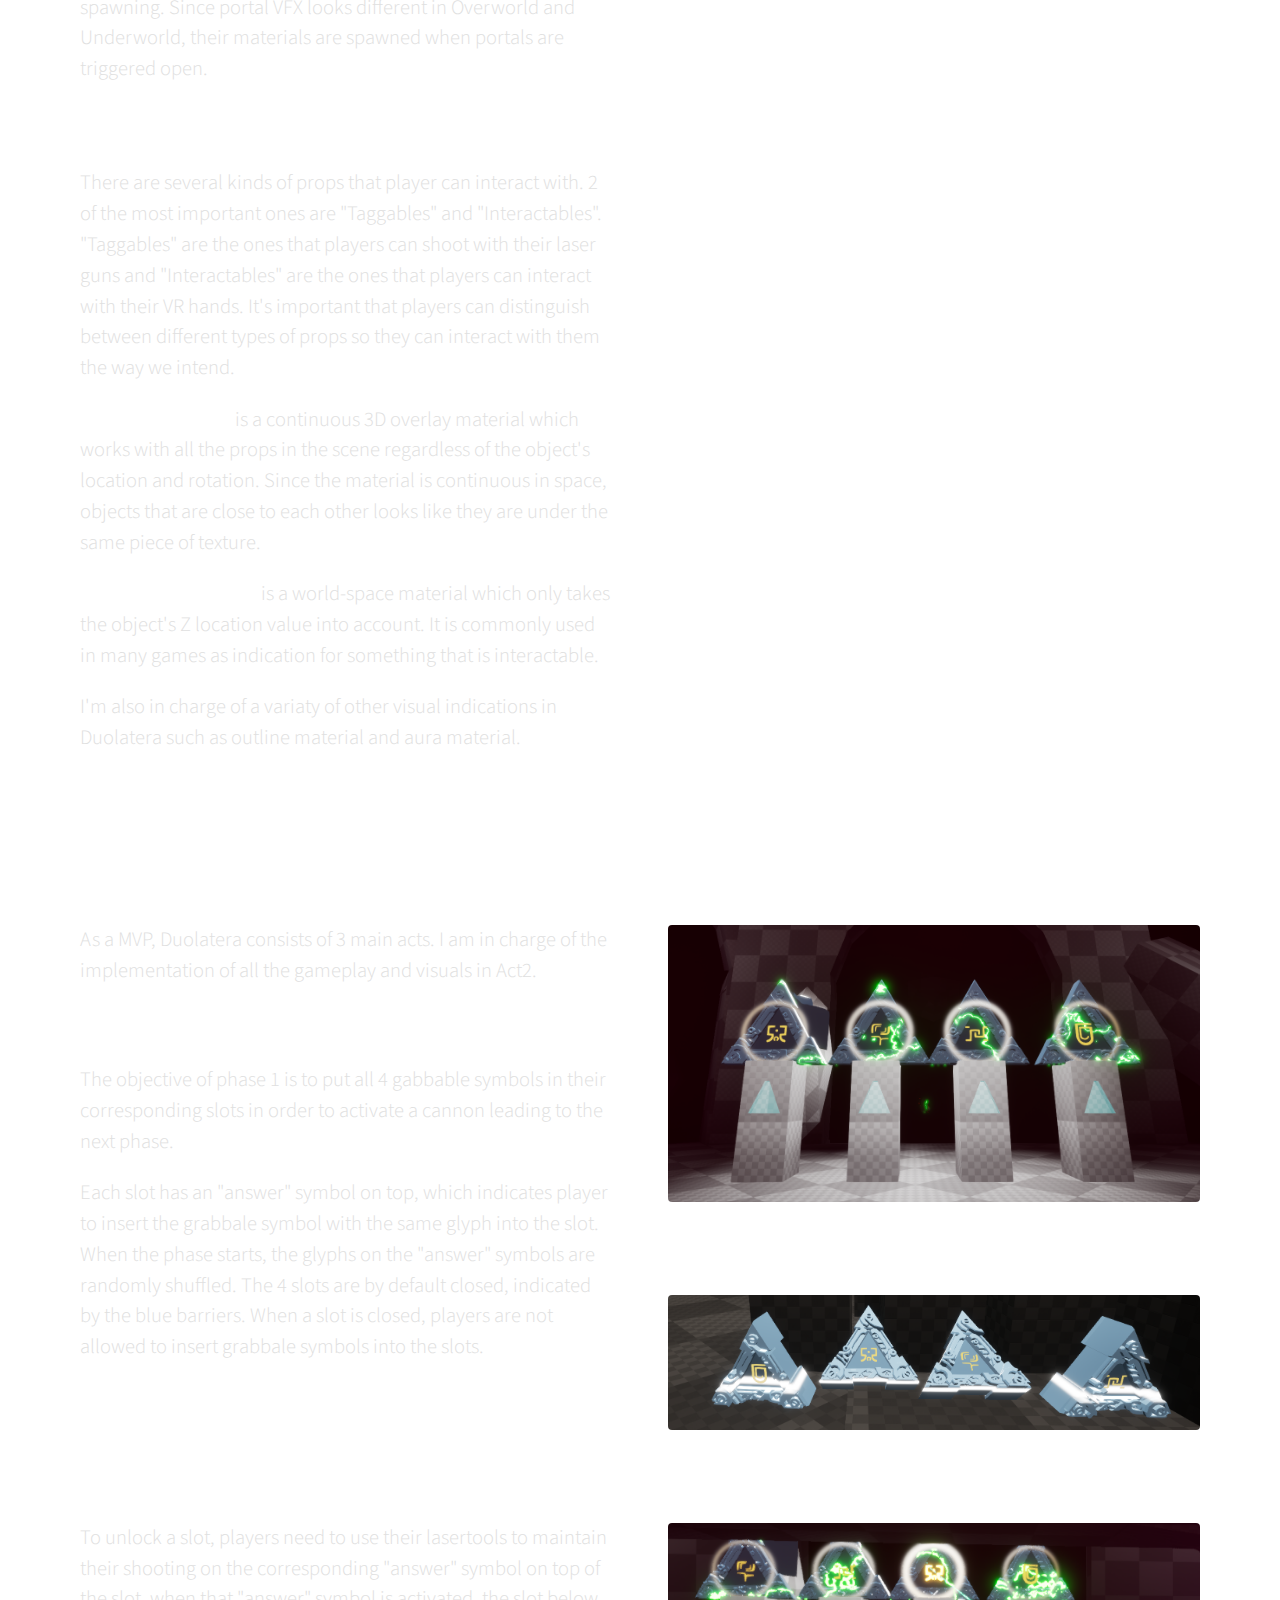
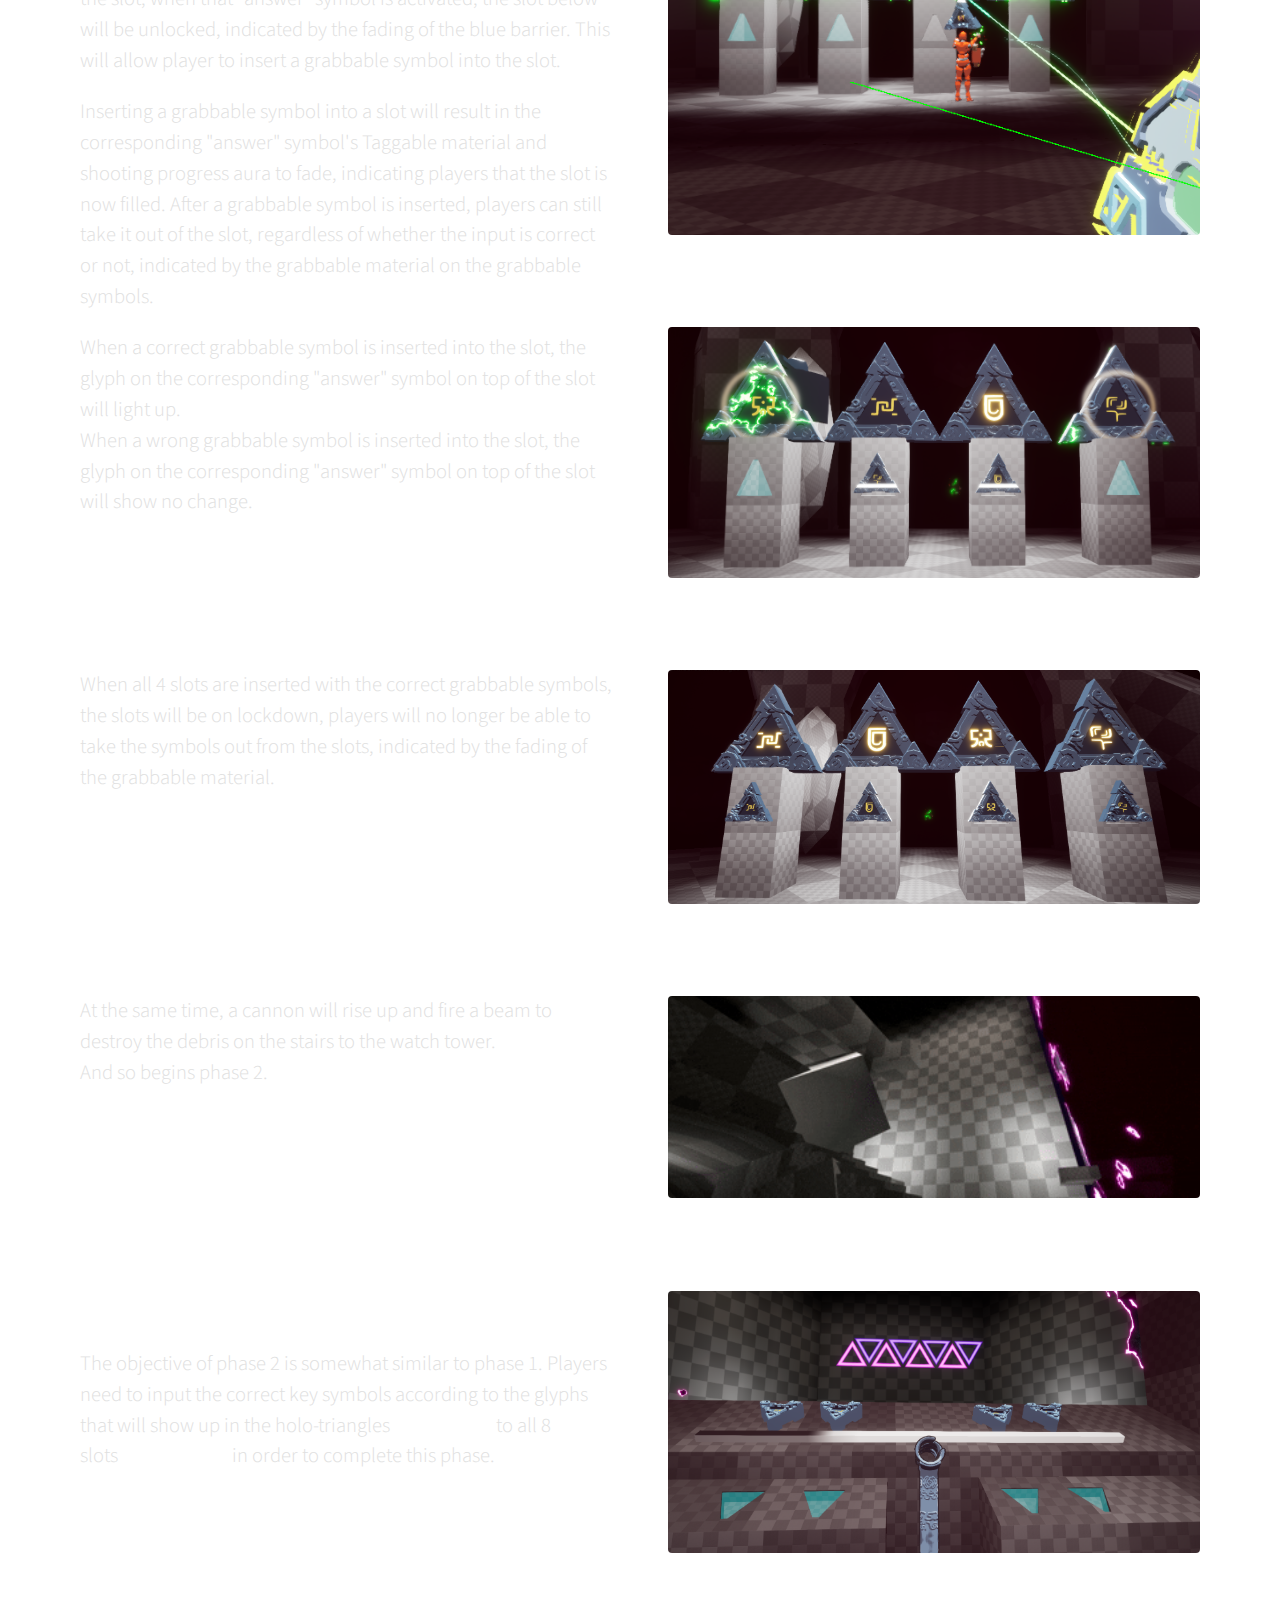
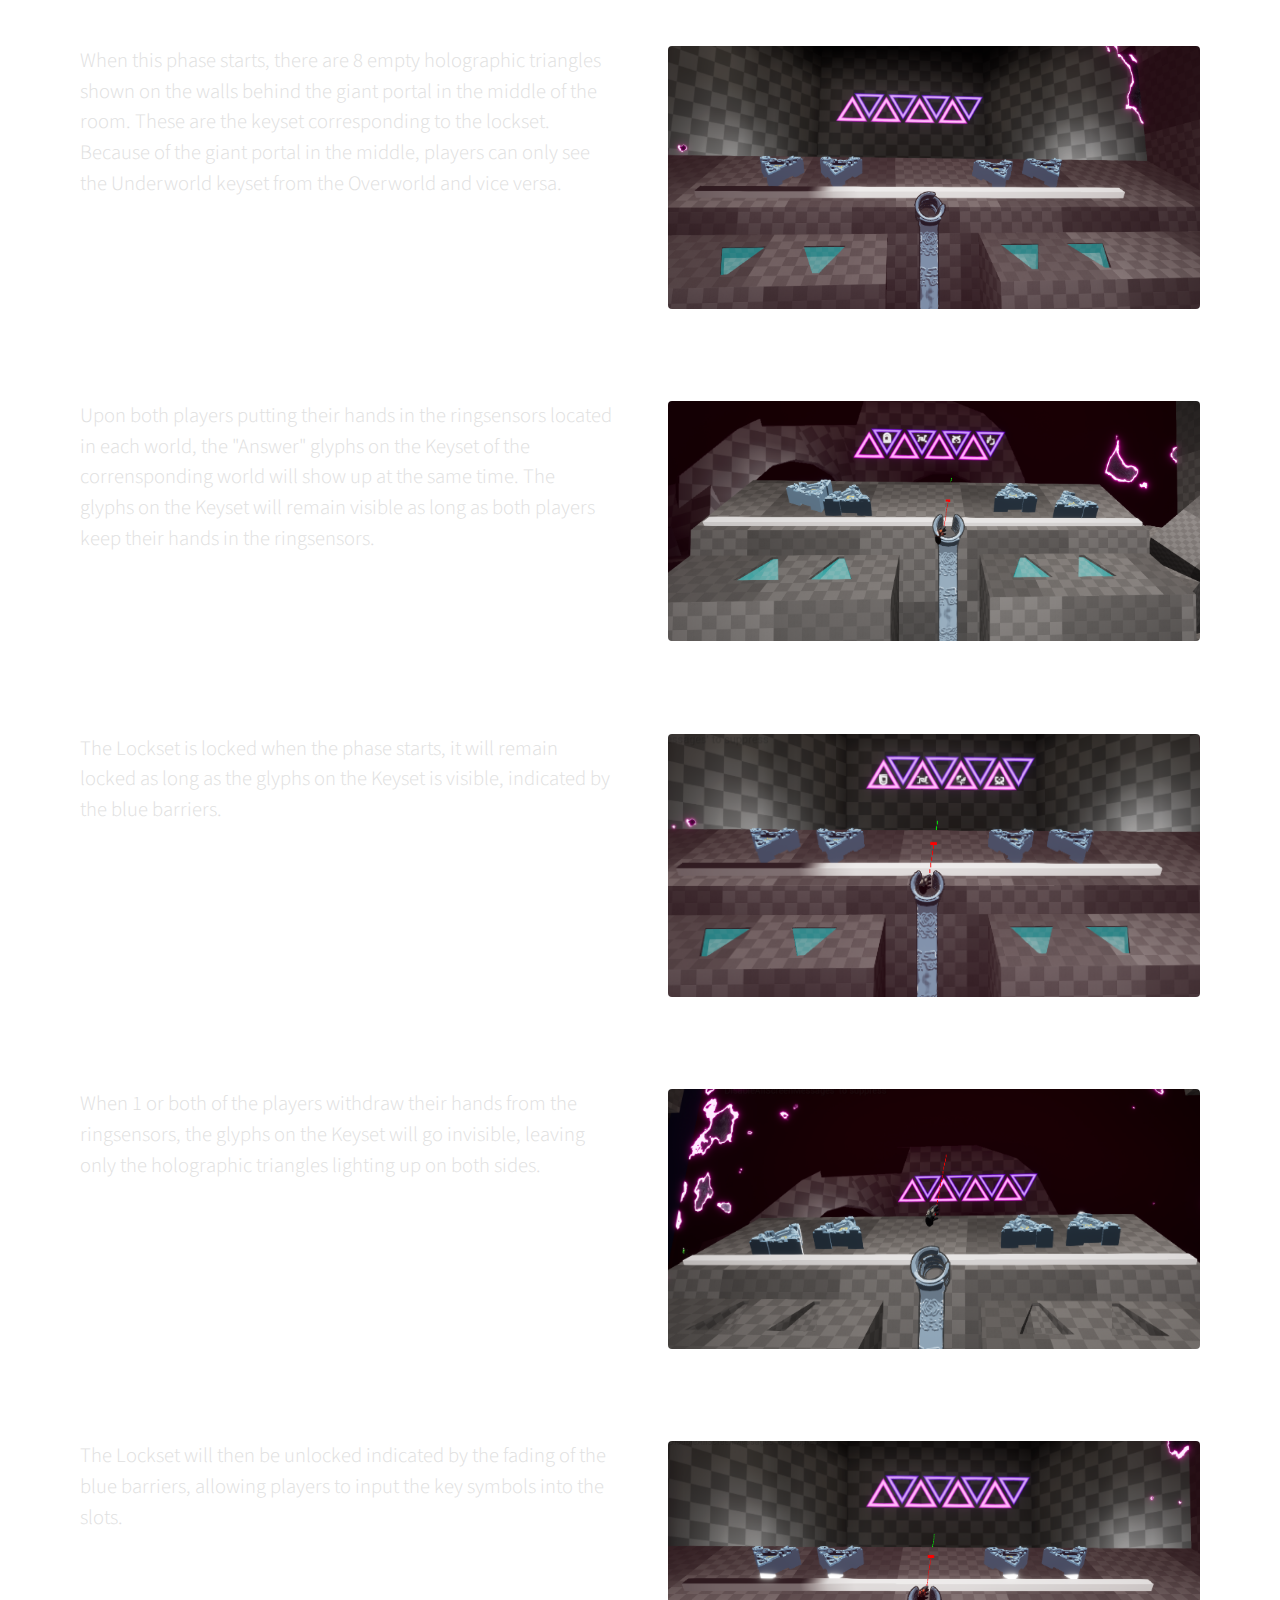
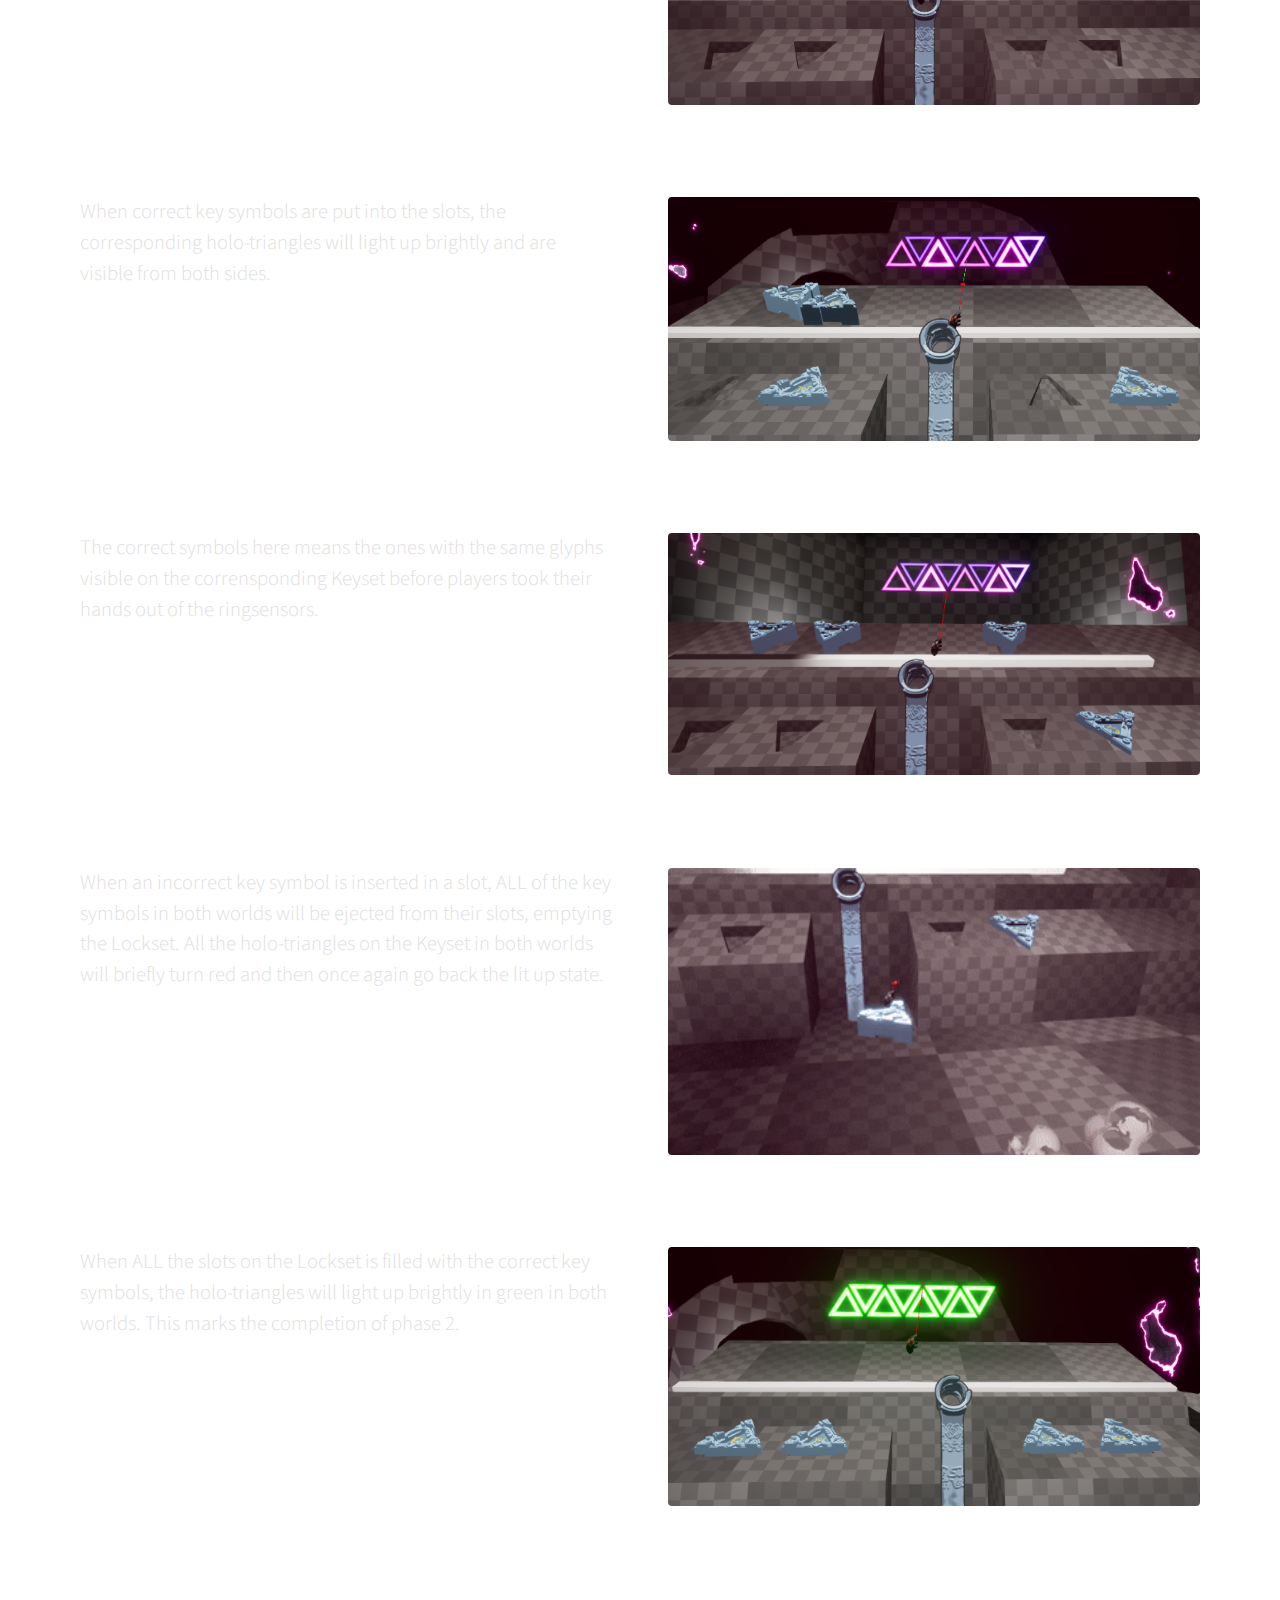
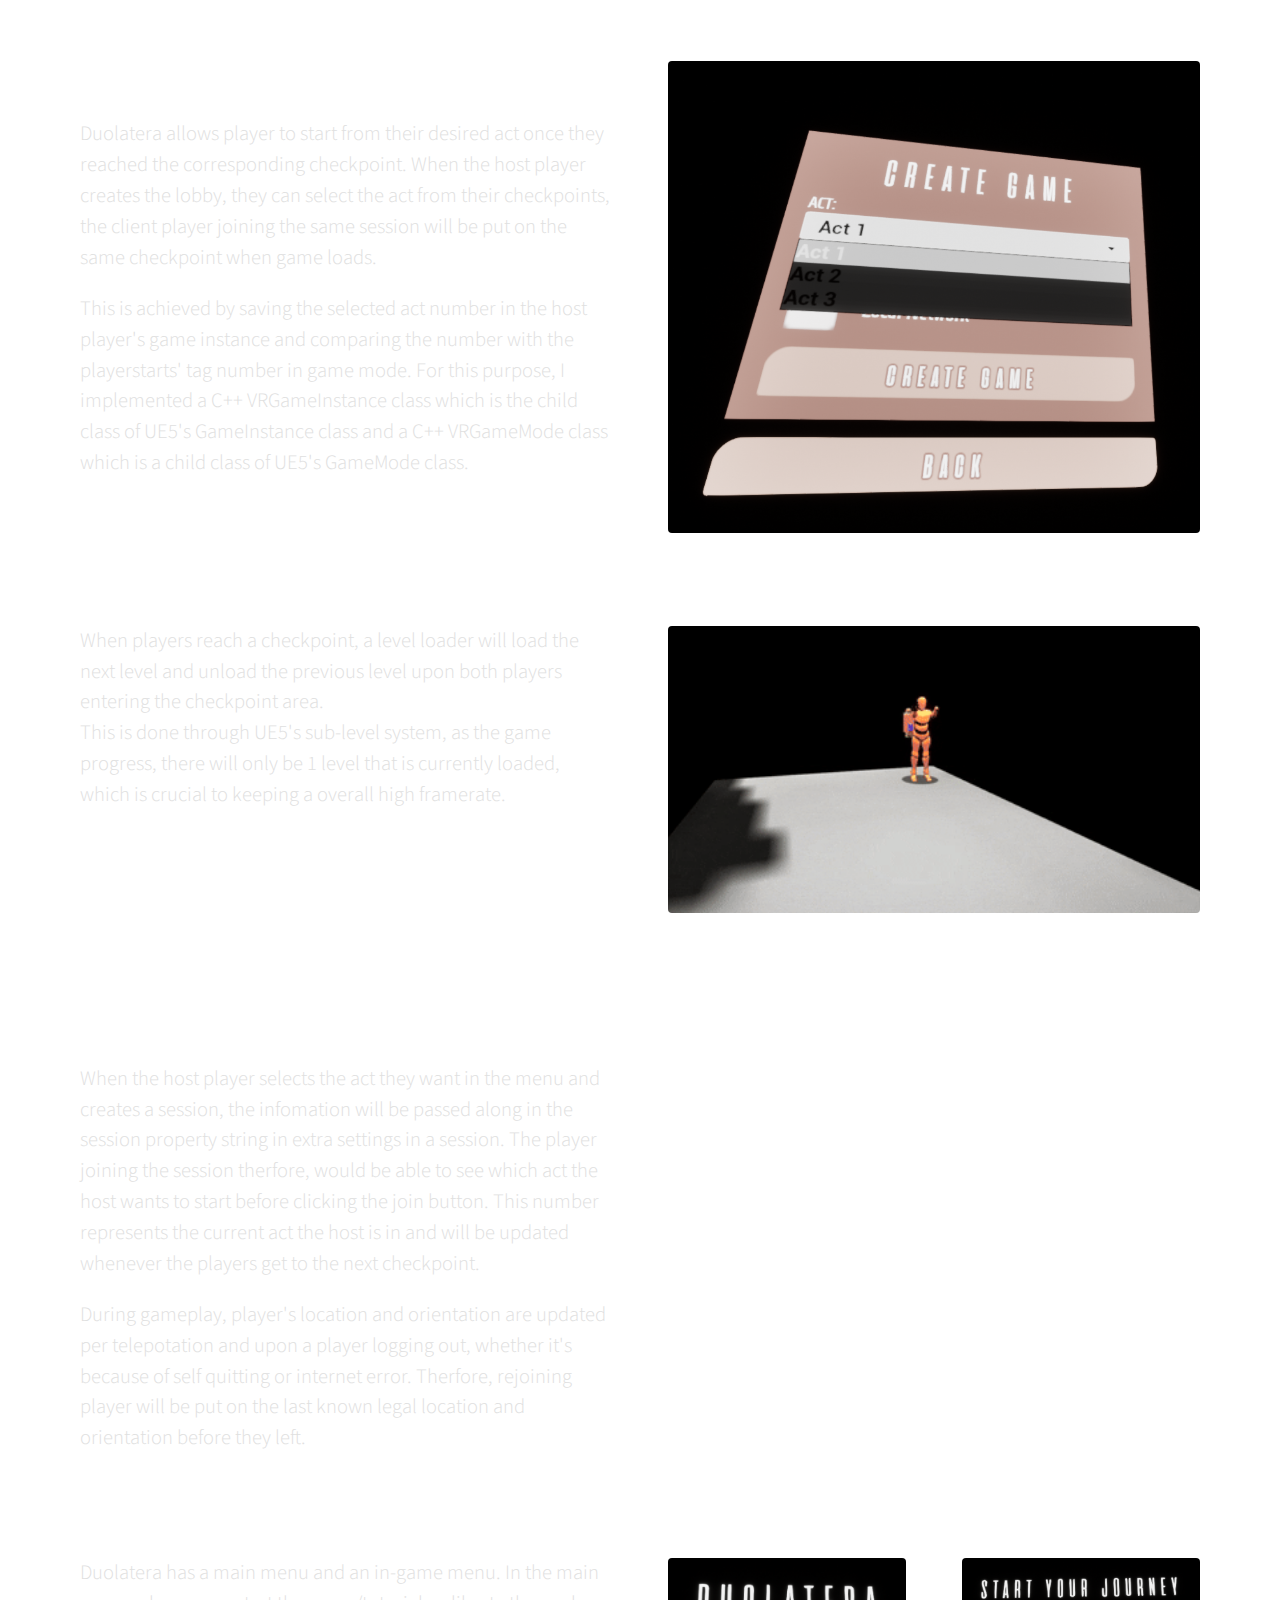
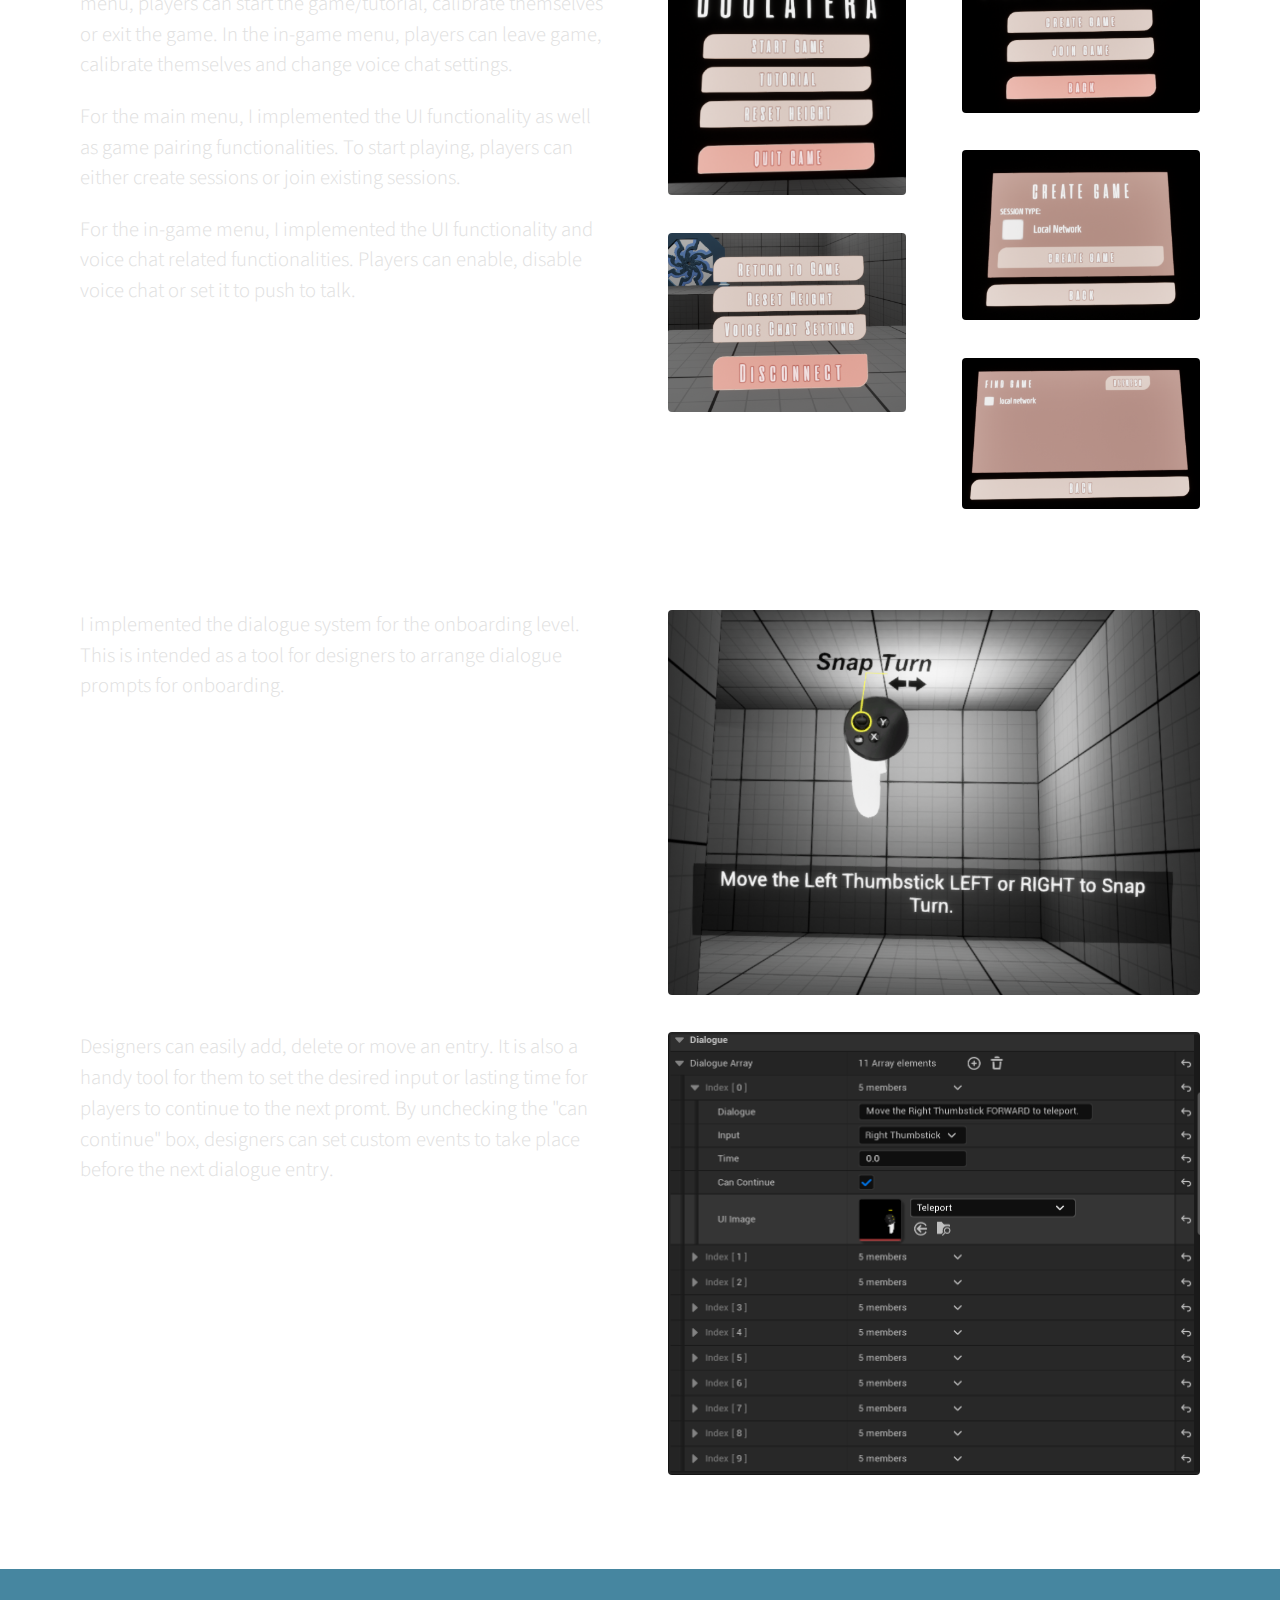
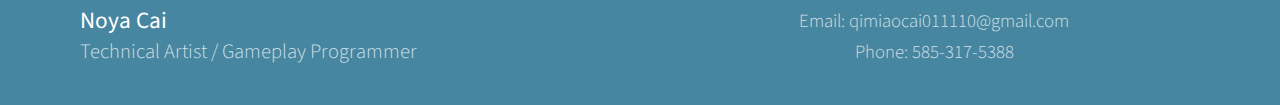
==== commit 5e9b2ee3: "more progress" ====
--- a/Duolatera.html
+++ b/Duolatera.html
@@ -392,7 +392,7 @@
 				<div class="row gtr-150">
 					<div class="col-6 col-12-medium">
 						<p style="margin-bottom: 1em;">
-							When an incorrect key symbol is inserted in a slot, ALL of the key symbols on both worlds will be ejected from their slots, emptying the Lockset.
+							When an incorrect key symbol is inserted in a slot, ALL of the key symbols in both worlds will be ejected from their slots, emptying the Lockset.
 							All the holo-triangles on the Keyset in both worlds will briefly turn red and then once again go back the lit up state.
 						</p>
 					</div>
@@ -406,7 +406,7 @@
 				<div class="row gtr-150">
 					<div class="col-6 col-12-medium">
 						<p style="margin-bottom: 1em;">
-							When ALL the slots on the Lockset is filled with the correct key symbols, the holo-triangles will light up brightly in green on both world.
+							When ALL the slots on the Lockset is filled with the correct key symbols, the holo-triangles will light up brightly in green in both worlds.
 							This marks the completion of phase 2.
 						</p>
 					</div>
@@ -422,9 +422,57 @@
 				</h3>
 				<div class="row gtr-150">
 					<div class="col-6 col-12-medium">
-						<p style="margin-bottom: 1em;">
-							
-						</p>
+						<h4>
+							Load Game
+						</h4>
+						<p style="margin-bottom: 1em;">
+							Duolatera allows player to start from their desired act once they reached the corresponding checkpoint.
+							When the host player creates the lobby, they can select the act from their checkpoints, the client player joining the same session will be put on the same checkpoint when game loads.
+						</p>
+						<p>
+							This is achieved by saving the selected act number in the host player's game instance and comparing the number with the playerstarts' tag number in game mode.
+							For this purpose, I implemented a C++ VRGameInstance class which is the child class of UE5's GameInstance class and a C++ VRGameMode class which is a child class of UE5's GameMode class.
+						</p>
+					</div>
+					<div class="col-6 col-12-medium">	
+						<span class="image fit" style="margin-bottom: 1em;"><img src="images/LevelSelector.png" alt="" /></span>
+						<p style="margin-top: 1em; text-align: center;">
+							<b>Select Checkpoints</b>	
+						</p>
+					</div>
+				</div>
+				<div class="row gtr-150">
+					<div class="col-6 col-12-medium">
+						<p style="margin-bottom: 1em;">
+							When players reach a checkpoint, a level loader will load the next level and unload the previous level upon both players entering the checkpoint area.
+							</br>
+							This is done through UE5's sub-level system, as the game progress, there will only be 1 level that is currently loaded, which is crucial to keeping a overall high framerate.
+						</p>
+					</div>
+					<div class="col-6 col-12-medium">	
+						<span class="image fit" style="margin-bottom: 1em;"><img src="images/LoadLevel.gif" alt="" /></span>
+						<p style="margin-top: 1em; text-align: center;">
+							<b>Load Level</b>	
+						</p>
+					</div>
+				</div>
+				<div class="row gtr-150">
+					<div class="col-6 col-12-medium">
+						<h4>
+							Save Game
+						</h4>
+						<p style="margin-bottom: 1em;">
+							When the host player selects the act they want in the menu and creates a session, the infomation will be passed along in the session property string in extra settings in a session.
+							The player joining the session therfore, would be able to see which act the host wants to start before clicking the join button.
+							This number represents the current act the host is in and will be updated whenever the players get to the next checkpoint.
+						</p>
+						<p>
+							During gameplay, player's location and orientation are updated per telepotation and upon a player logging out, whether it's because of self quitting or internet error.
+							Therfore, rejoining player will be put on the last known legal location and orientation before they left.
+						</p>
+					</div>
+					<div class="col-6 col-12-medium">	
+						
 					</div>
 				</div>
 				<h3> 
@@ -463,7 +511,7 @@
 				<div class="row gtr-150">
 					<div class="col-6 col-12-medium">
 						<p style="margin-bottom: 1em;">
-							I implemented the dialogue system for the onboarding level. This is intended as a tool for designers to arrange dialogue prompts for onborading.
+							I implemented the dialogue system for the onboarding level. This is intended as a tool for designers to arrange dialogue prompts for onboarding.
 						</p>
 					</div>
 					<div class="col-6 col-12-medium">
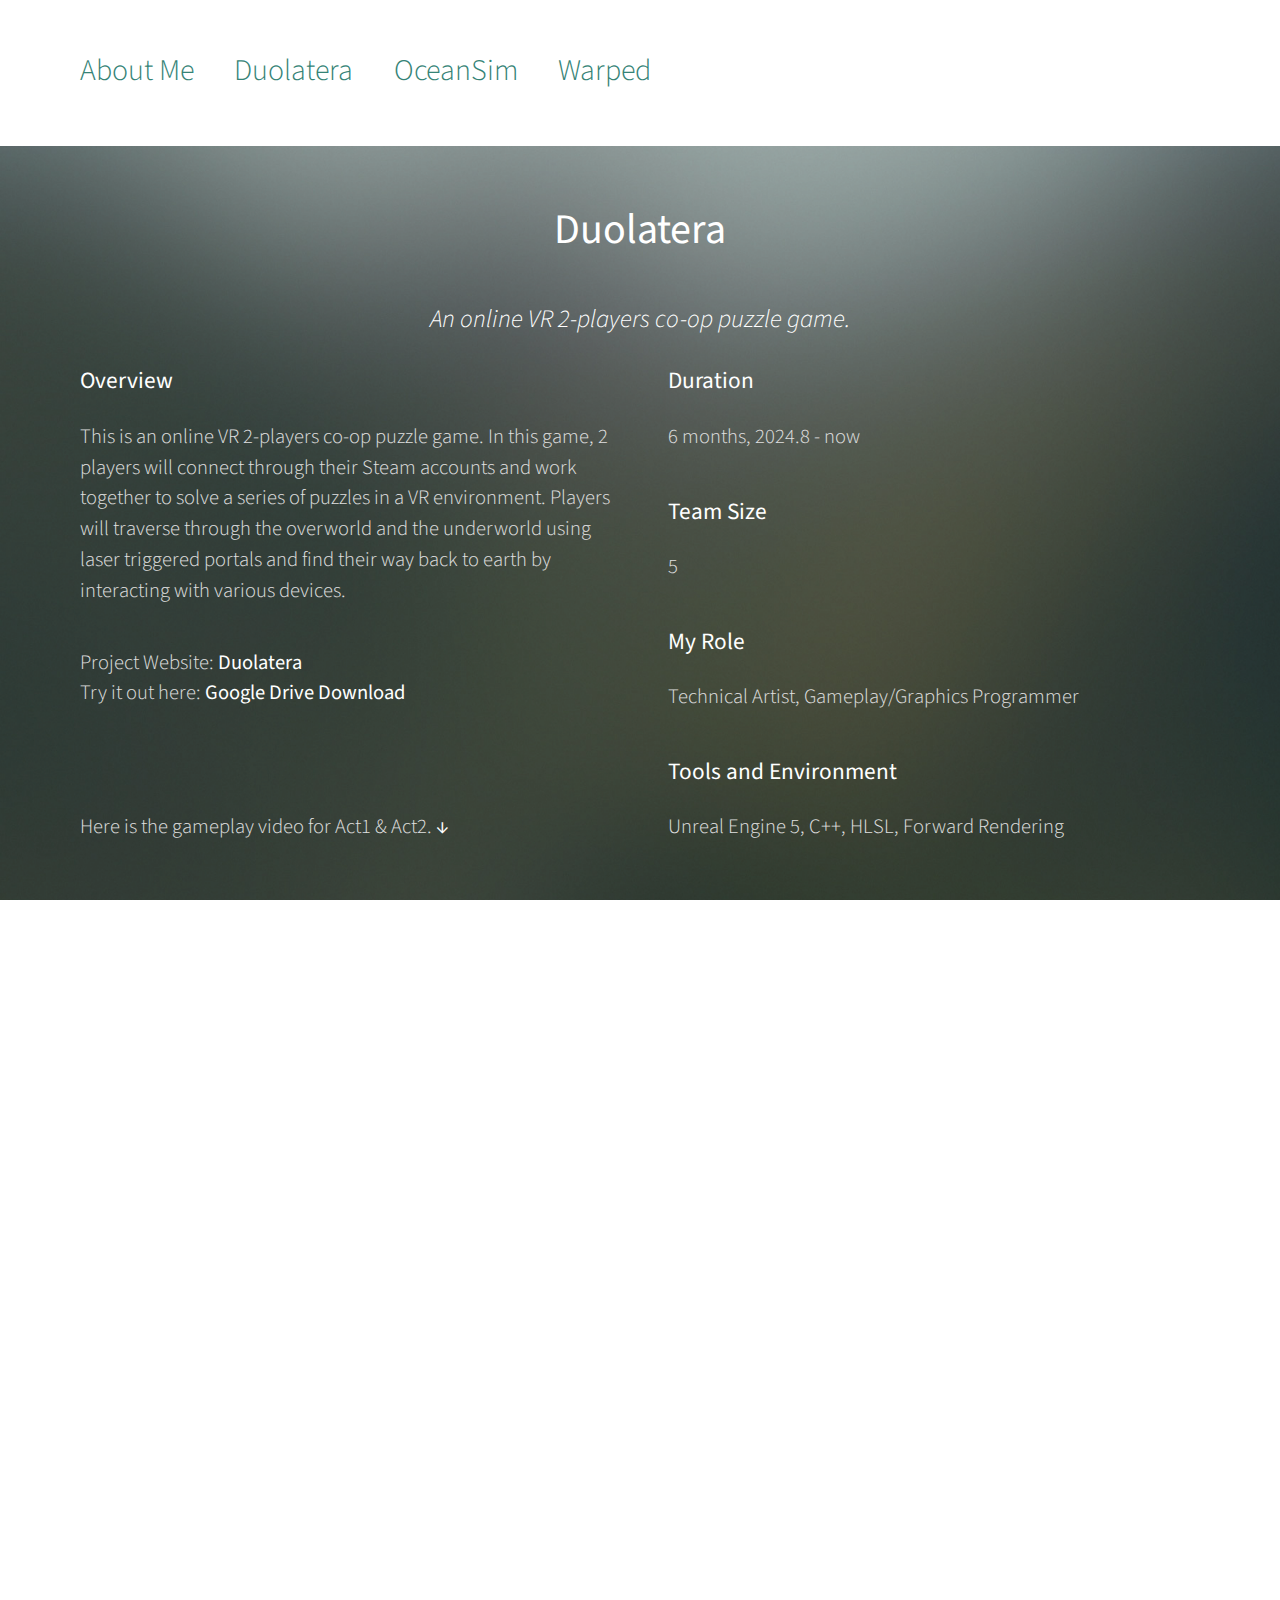
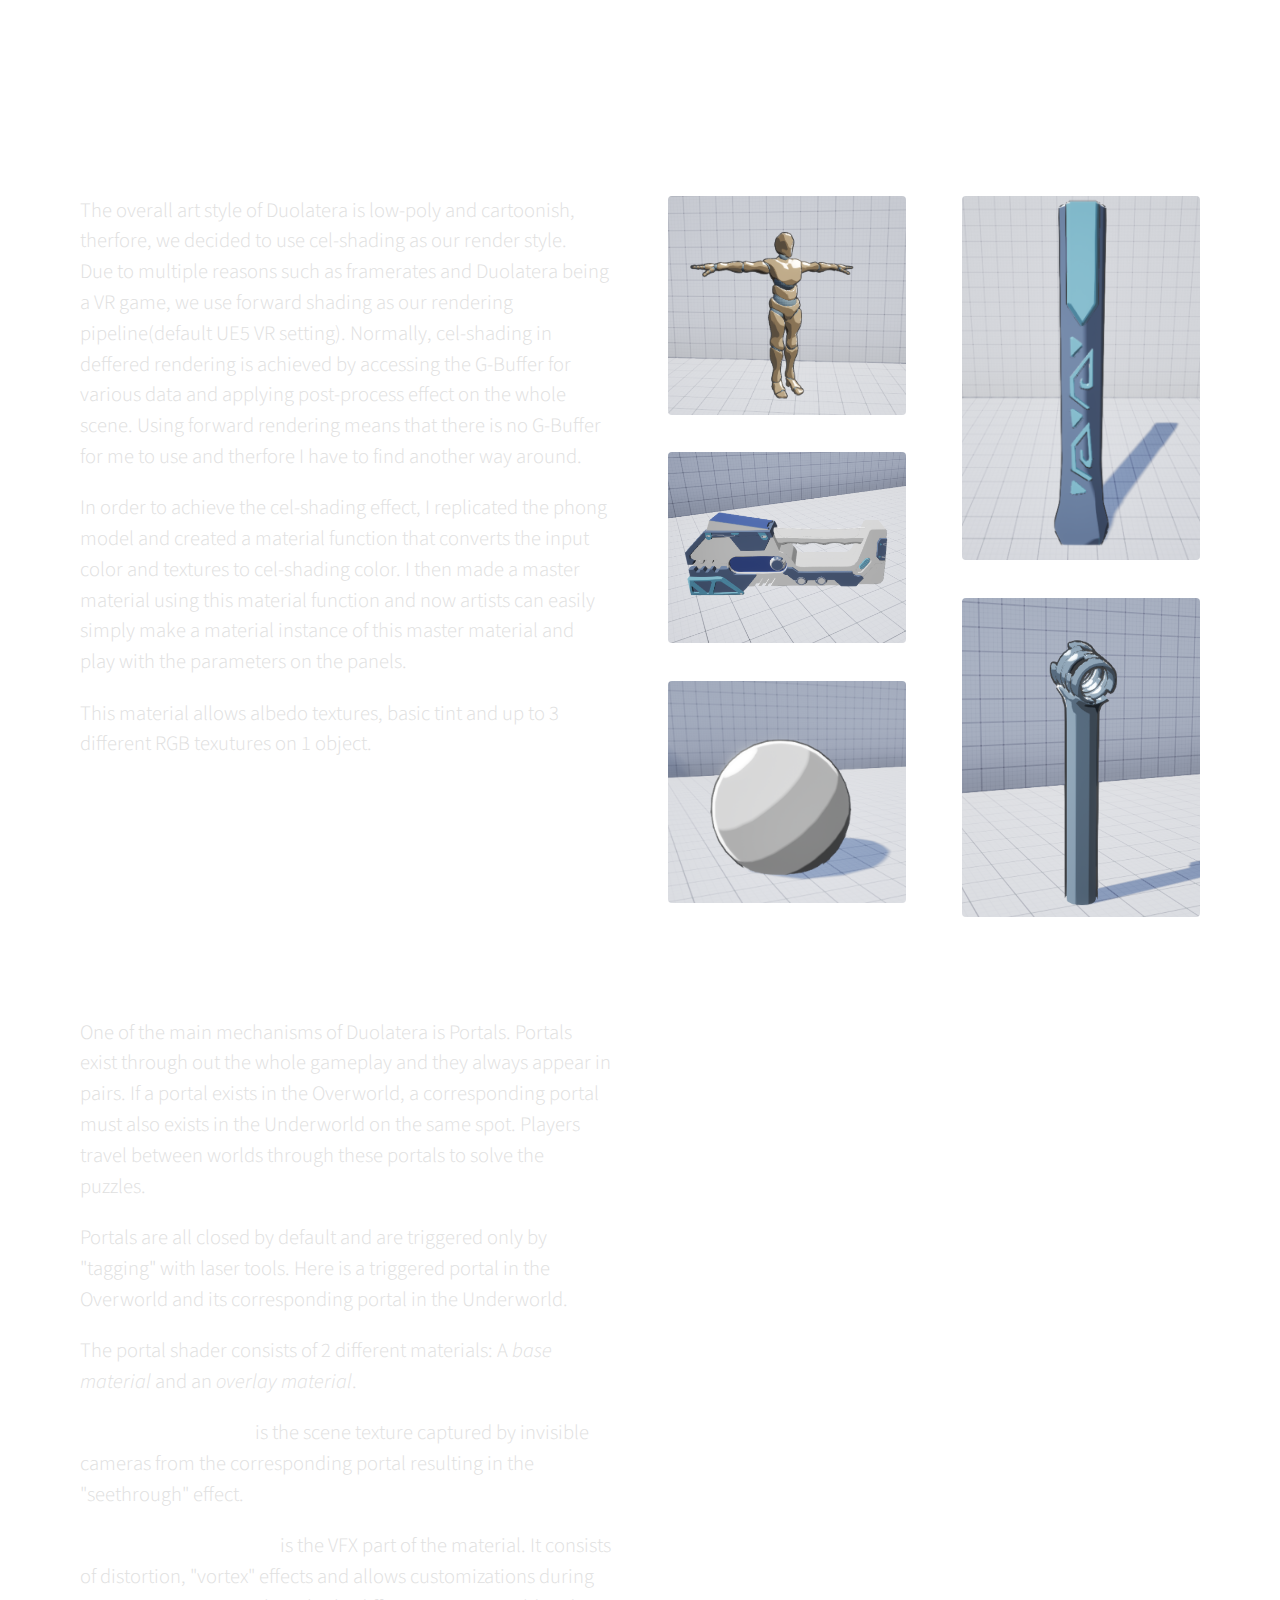
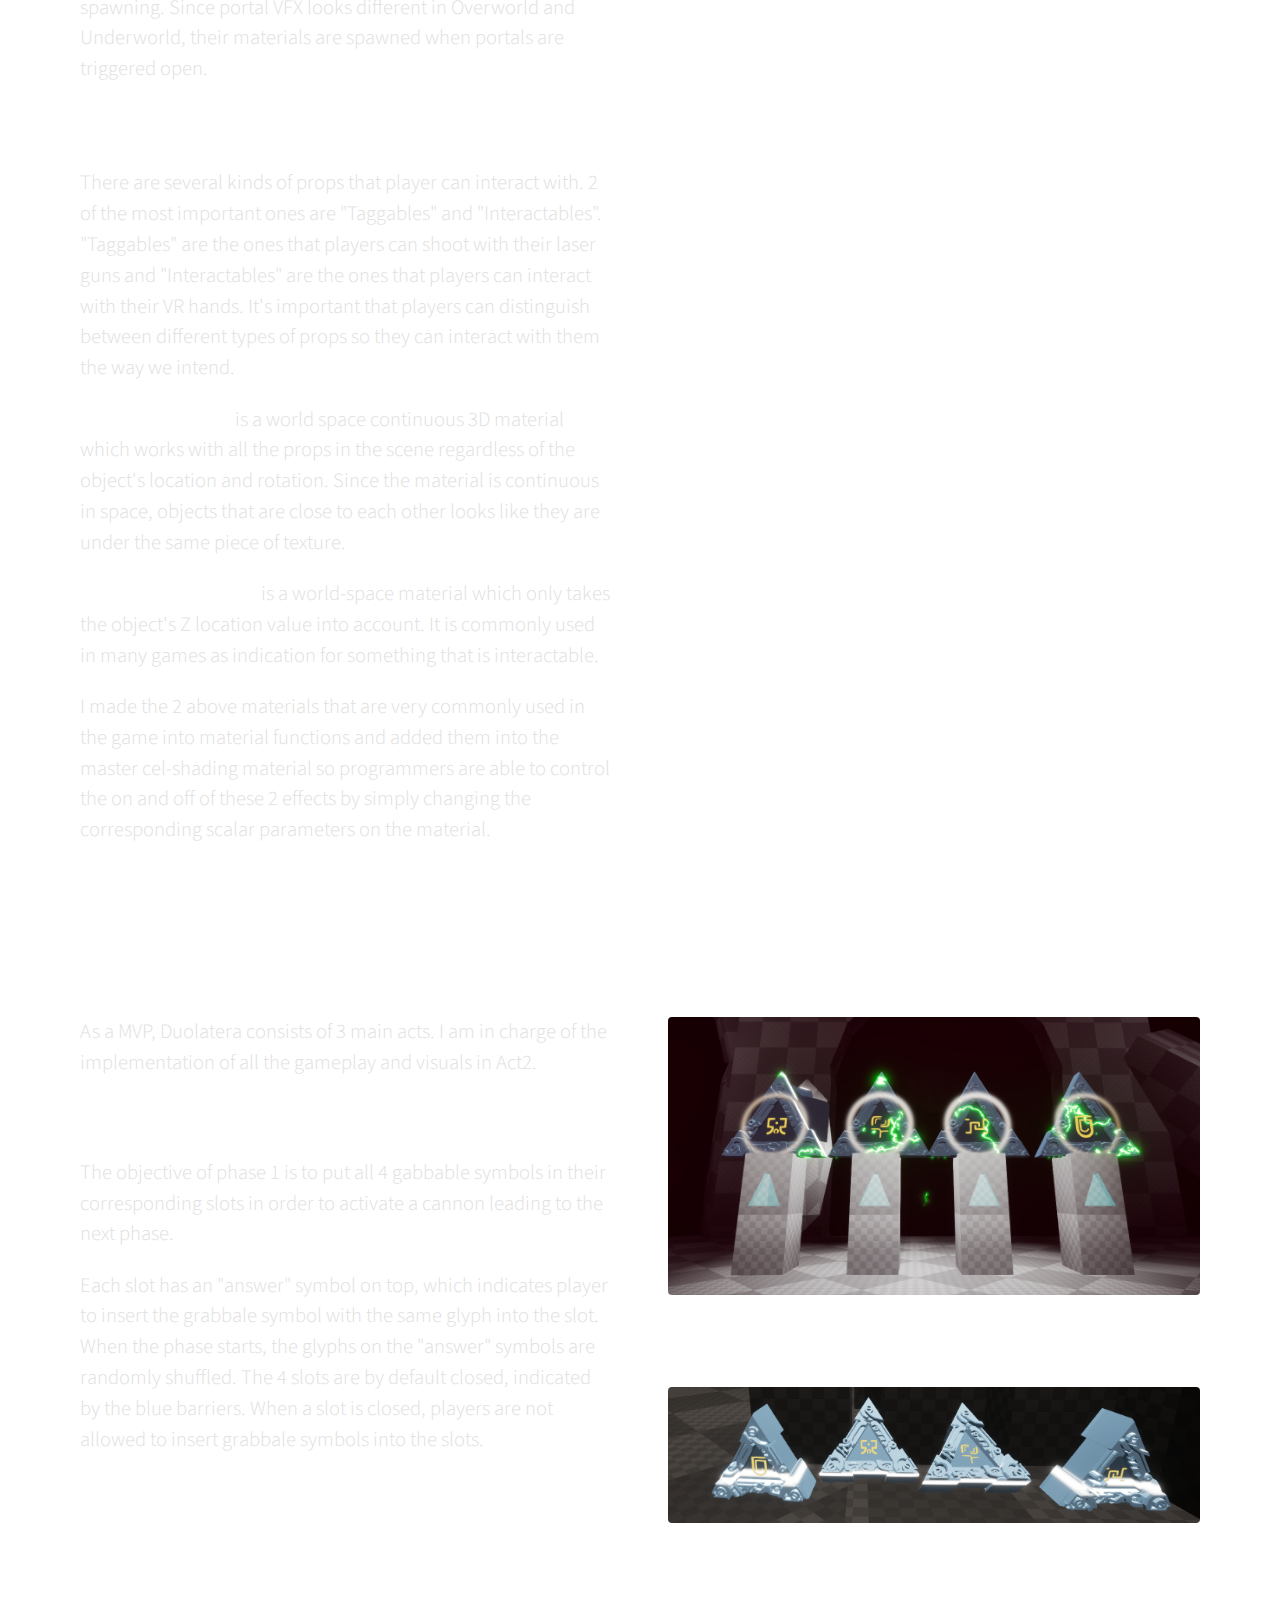
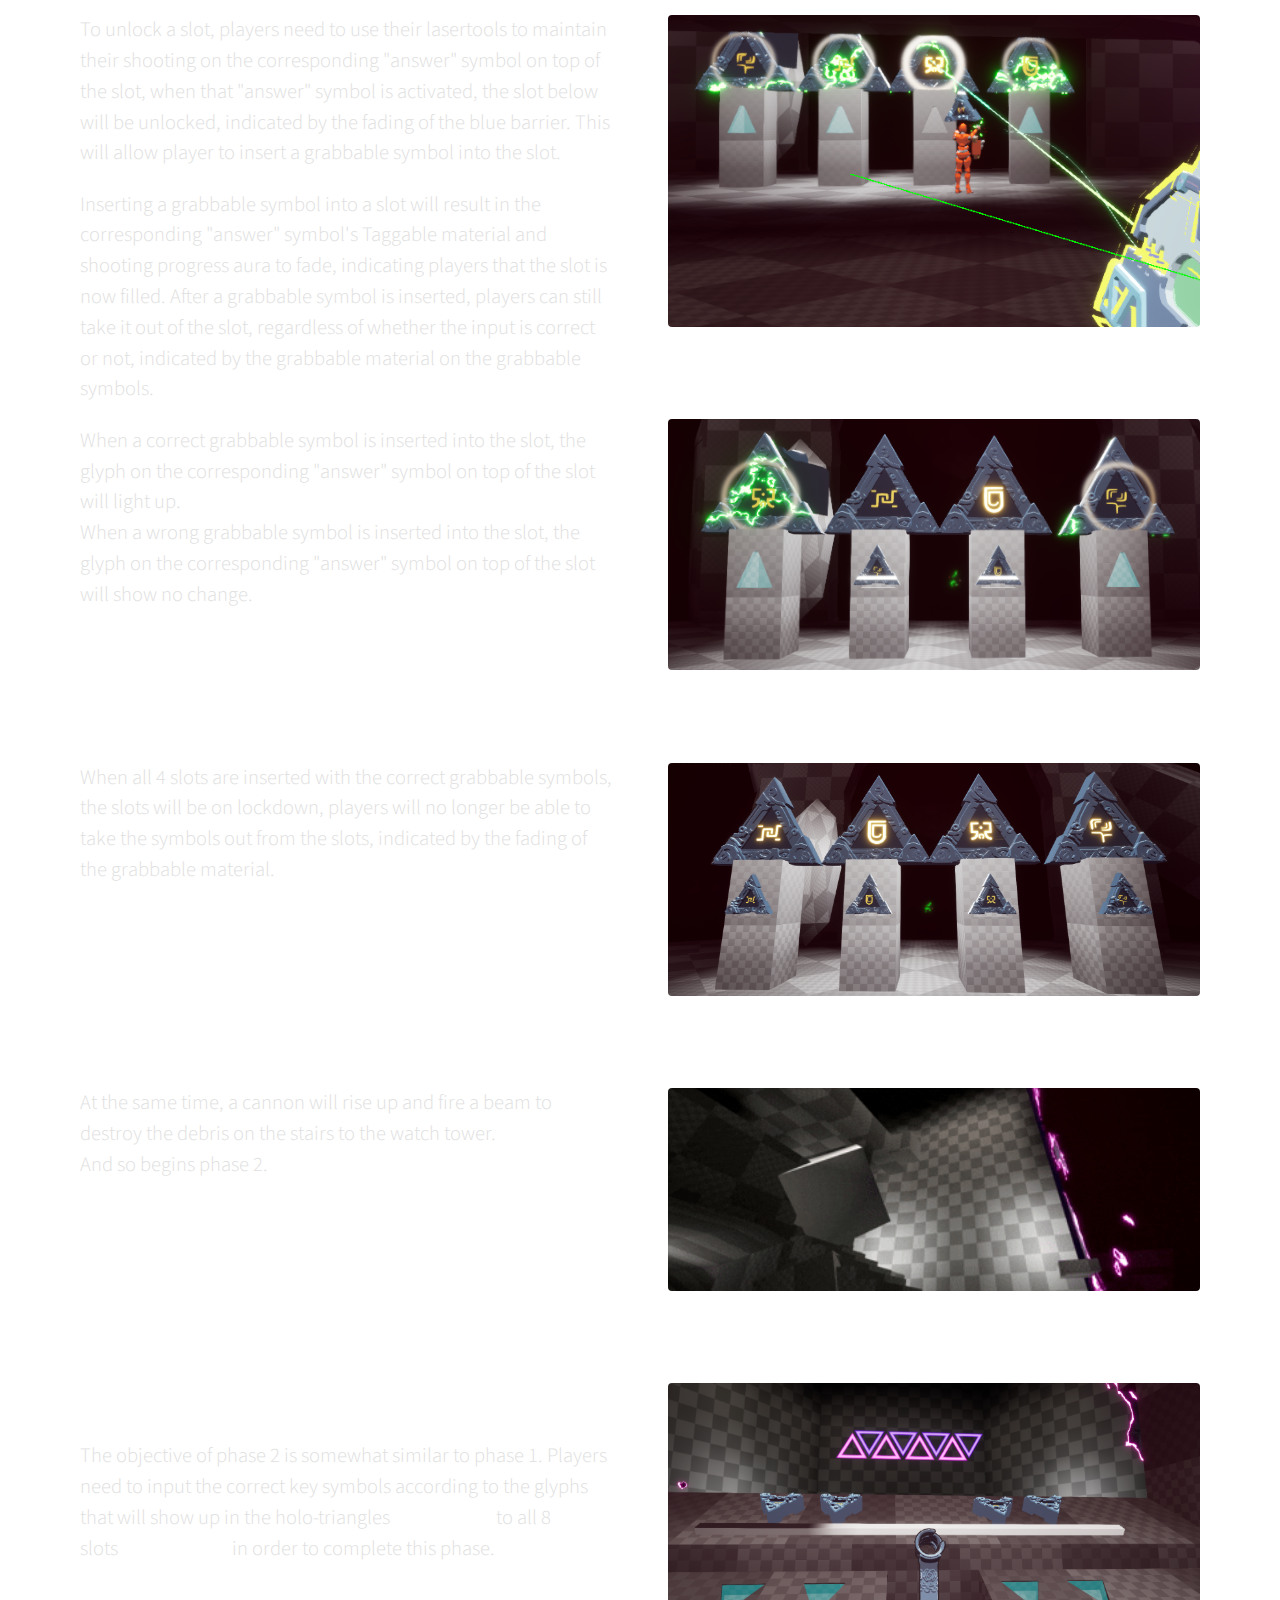
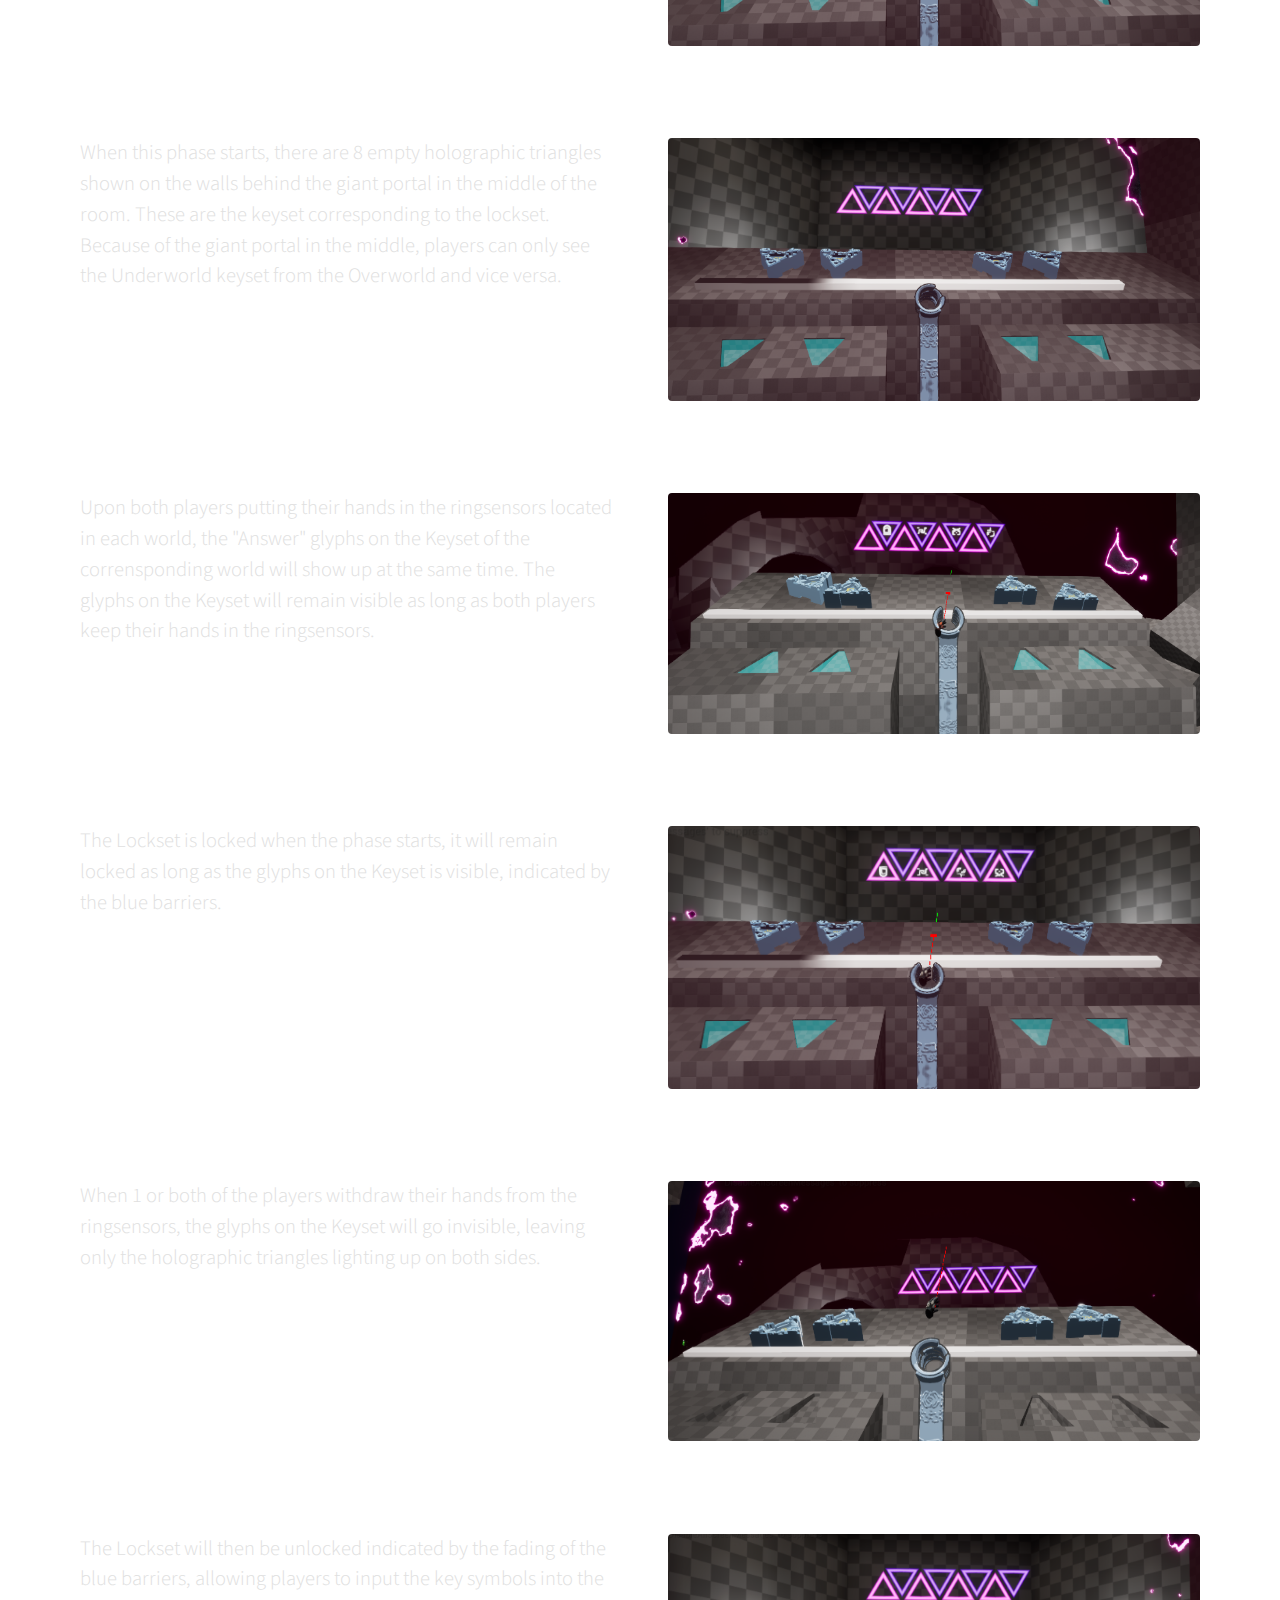
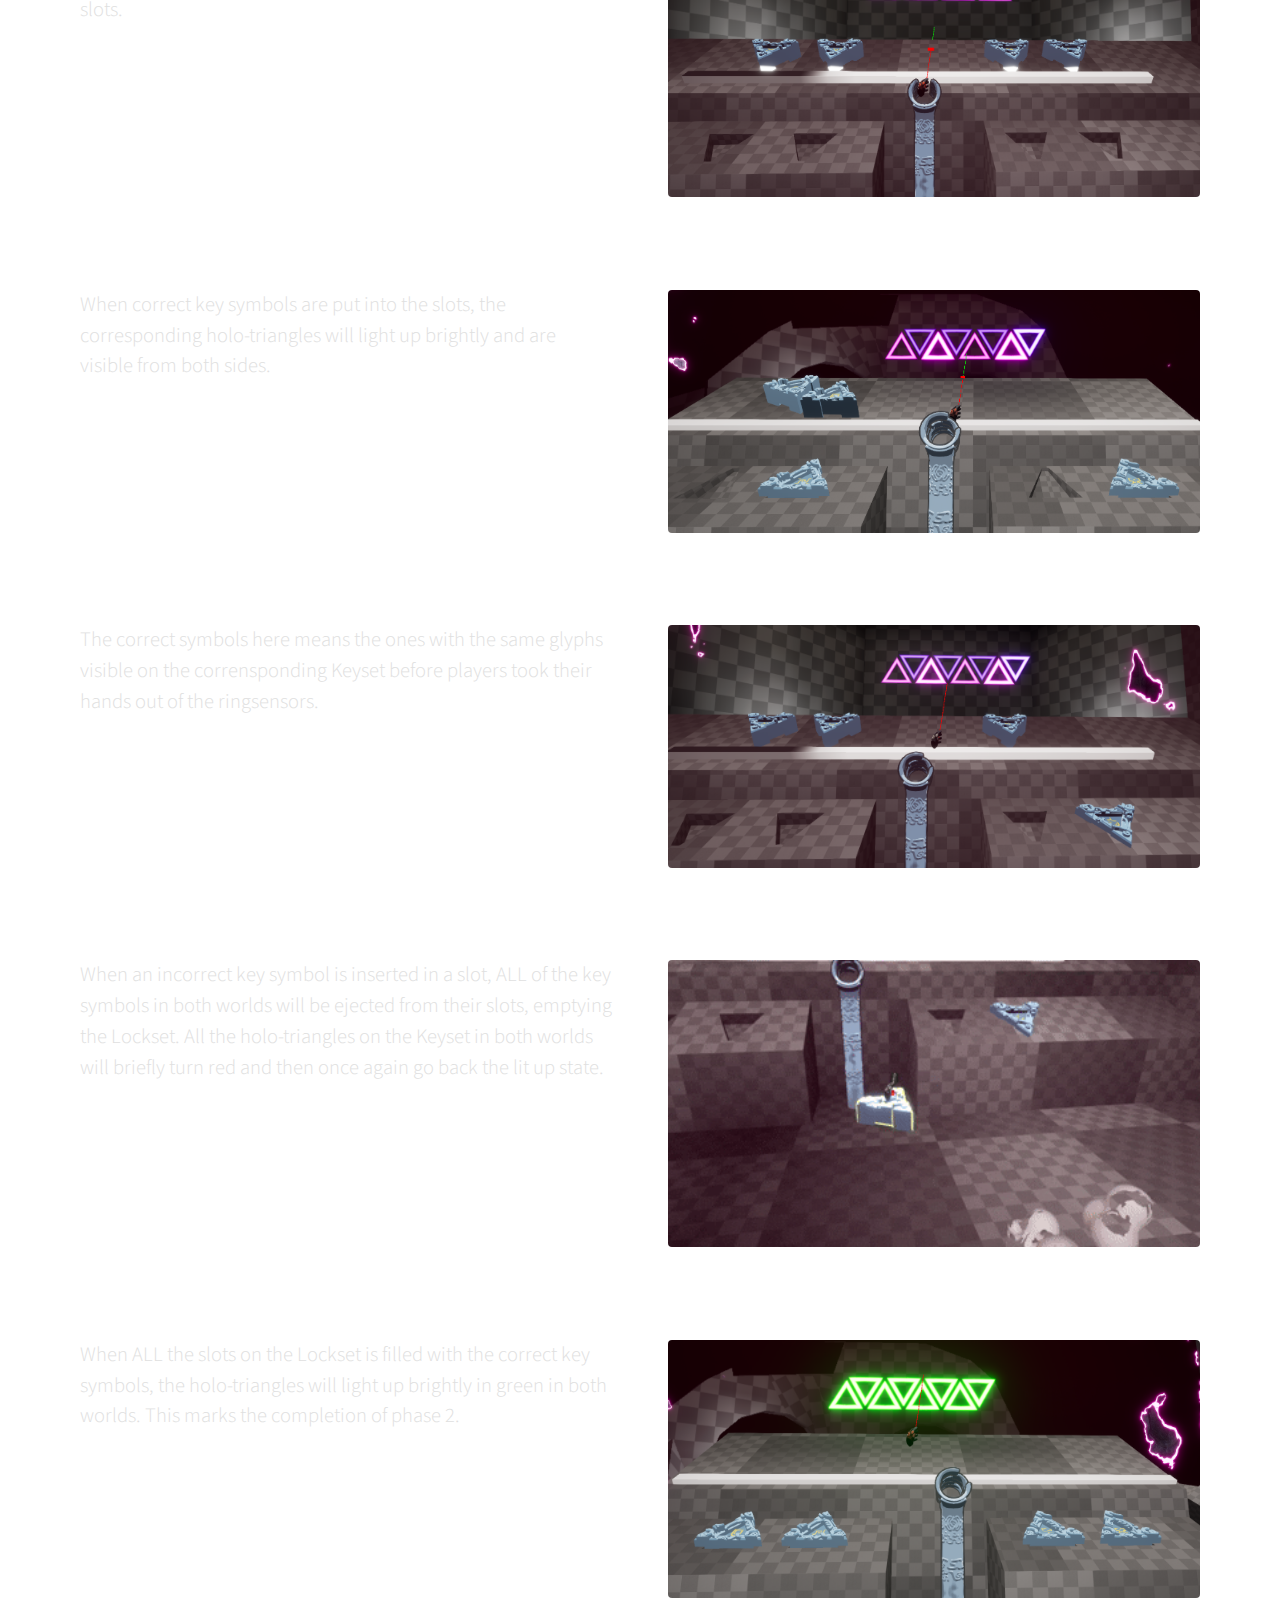
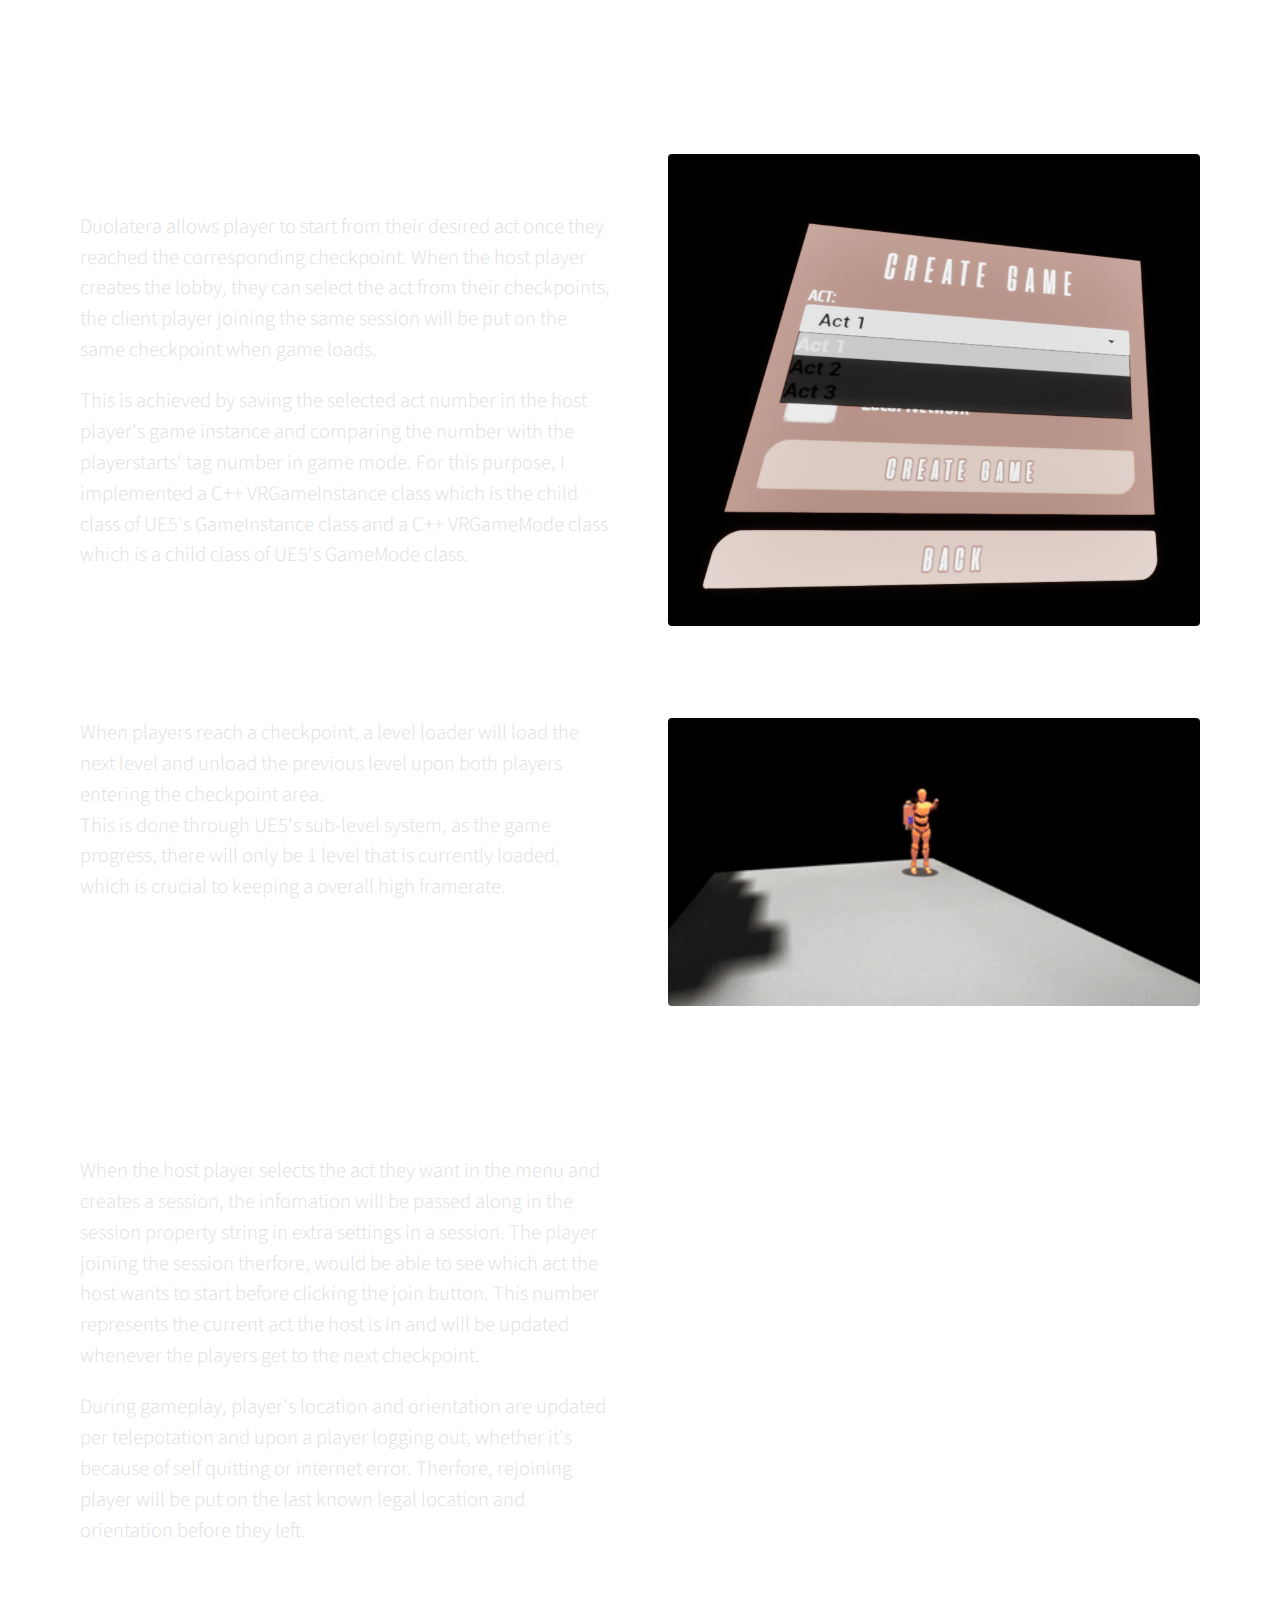
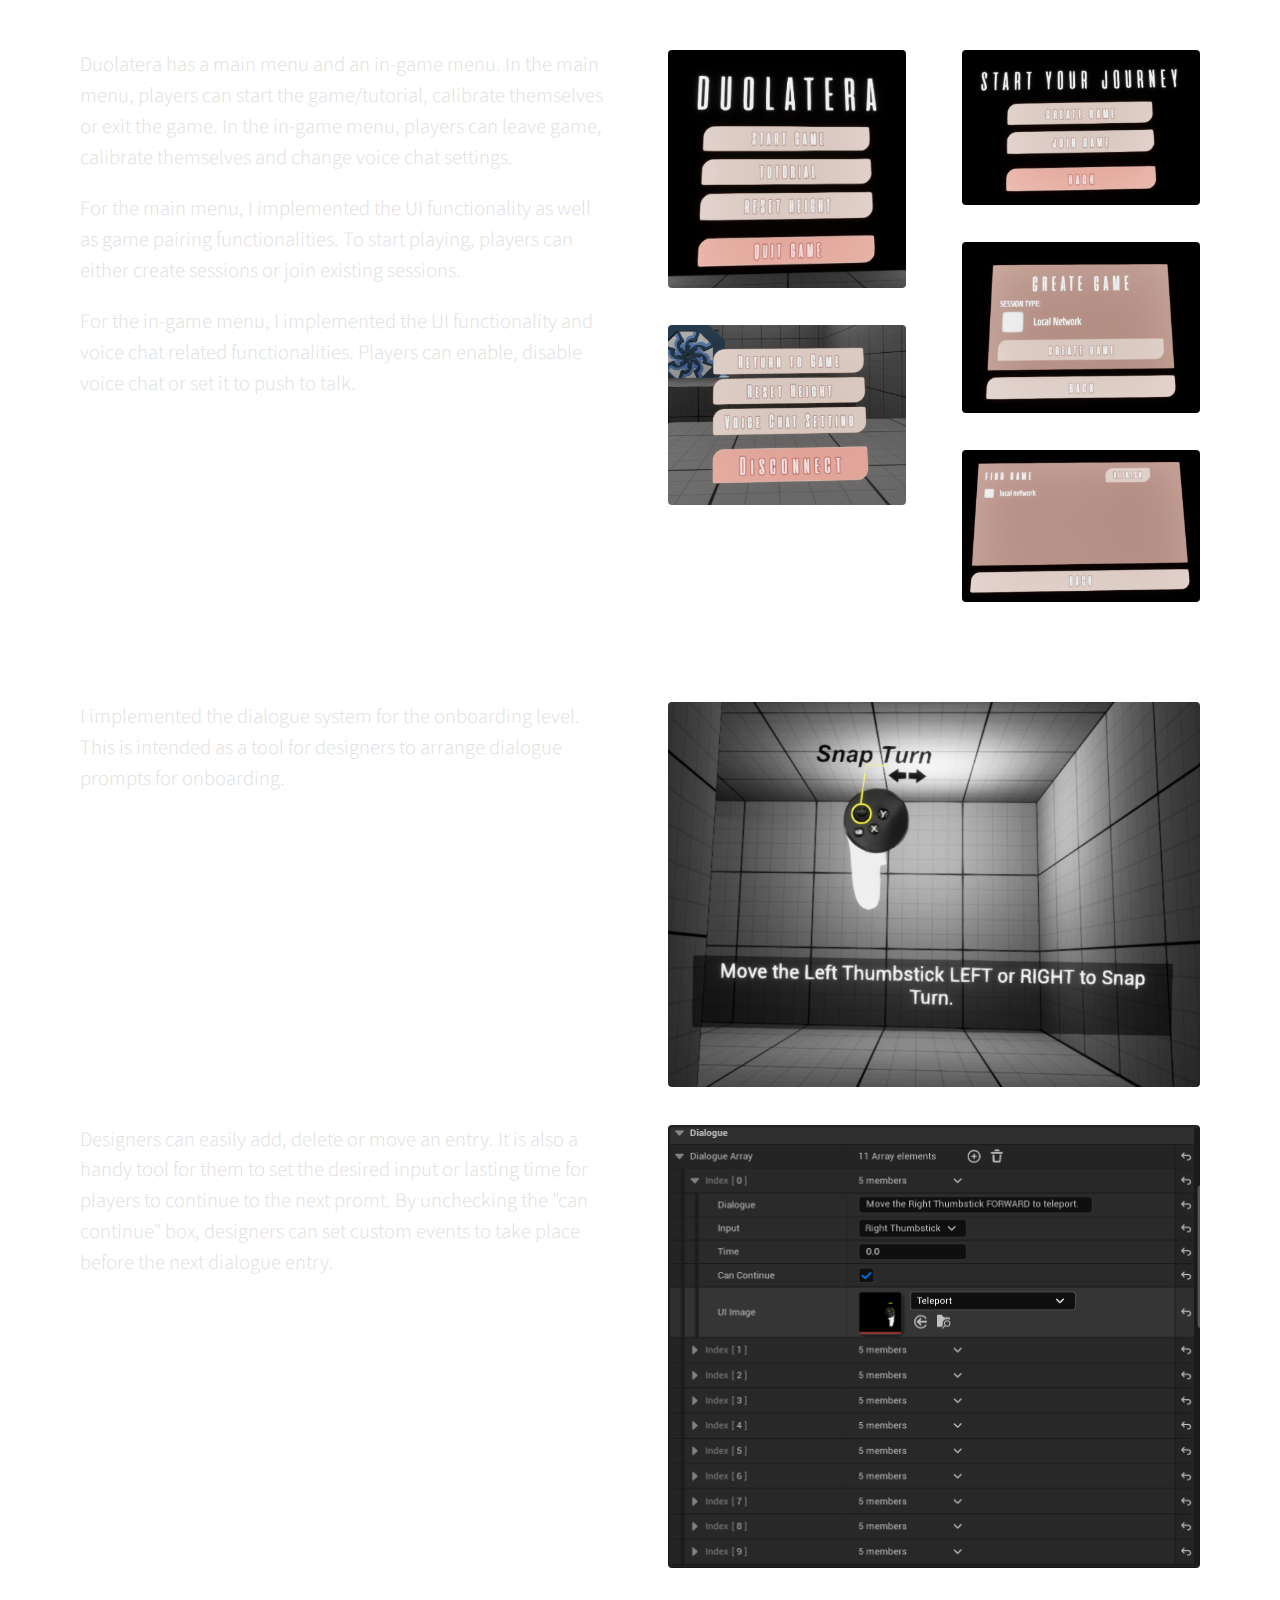
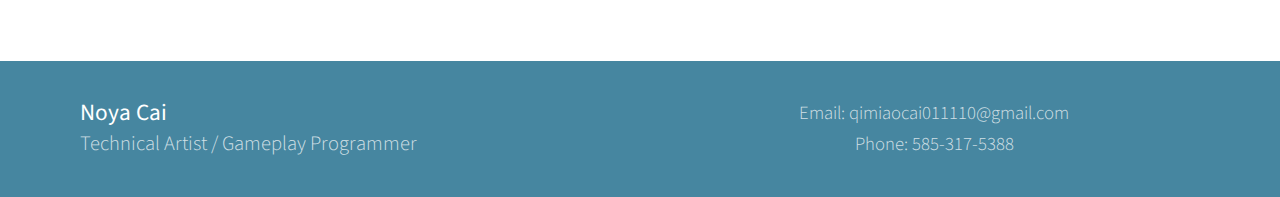
==== commit 48dc5124: "Update Duolatera.html" ====
--- a/Duolatera.html
+++ b/Duolatera.html
@@ -97,7 +97,7 @@
 						<p style="margin-bottom: 1em;">
 							The overall art style of Duolatera is low-poly and cartoonish, therfore, we decided to use cel-shading as our render style.
 							<br/>
-							Due to multiple reasons such as framrates and Duolatera being a VR game, we use forward shading as our rendering pipeline(default UE5 VR setting).
+							Due to multiple reasons such as framerates and Duolatera being a VR game, we use forward shading as our rendering pipeline(default UE5 VR setting).
 							Normally, cel-shading in deffered rendering is achieved by accessing the G-Buffer for various data and applying post-process effect on the whole scene.
 							Using forward rendering means that there is no G-Buffer for me to use and therfore I have to find another way around.
 						</p>
@@ -169,7 +169,7 @@
 							It's important that players can distinguish between different types of props so they can interact with them the way we intend.
 						</p>
 						<p style="margin-bottom: 1em;">
-							<b>Taggable material</b> is a continuous 3D overlay material which works with all the props in the scene regardless of the object's location and rotation.
+							<b>Taggable material</b> is a world space continuous 3D material which works with all the props in the scene regardless of the object's location and rotation.
 							Since the material is continuous in space, objects that are close to each other looks like they are under the same piece of texture.
 						</p>
 						<p style="margin-bottom: 1em;">
@@ -177,7 +177,7 @@
 							It is commonly used in many games as indication for something that is interactable. 
 						</p>
 						<p style="margin-bottom: 1em;">
-							I'm also in charge of a variaty of other visual indications in Duolatera such as outline material and aura material.
+							I made the 2 above materials that are very commonly used in the game into material functions and added them into the master cel-shading material so programmers are able to control the on and off of these 2 effects by simply changing the corresponding scalar parameters on the material. 
 						</p>
 					</div>
 					<div class="col-6 col-12-medium">
